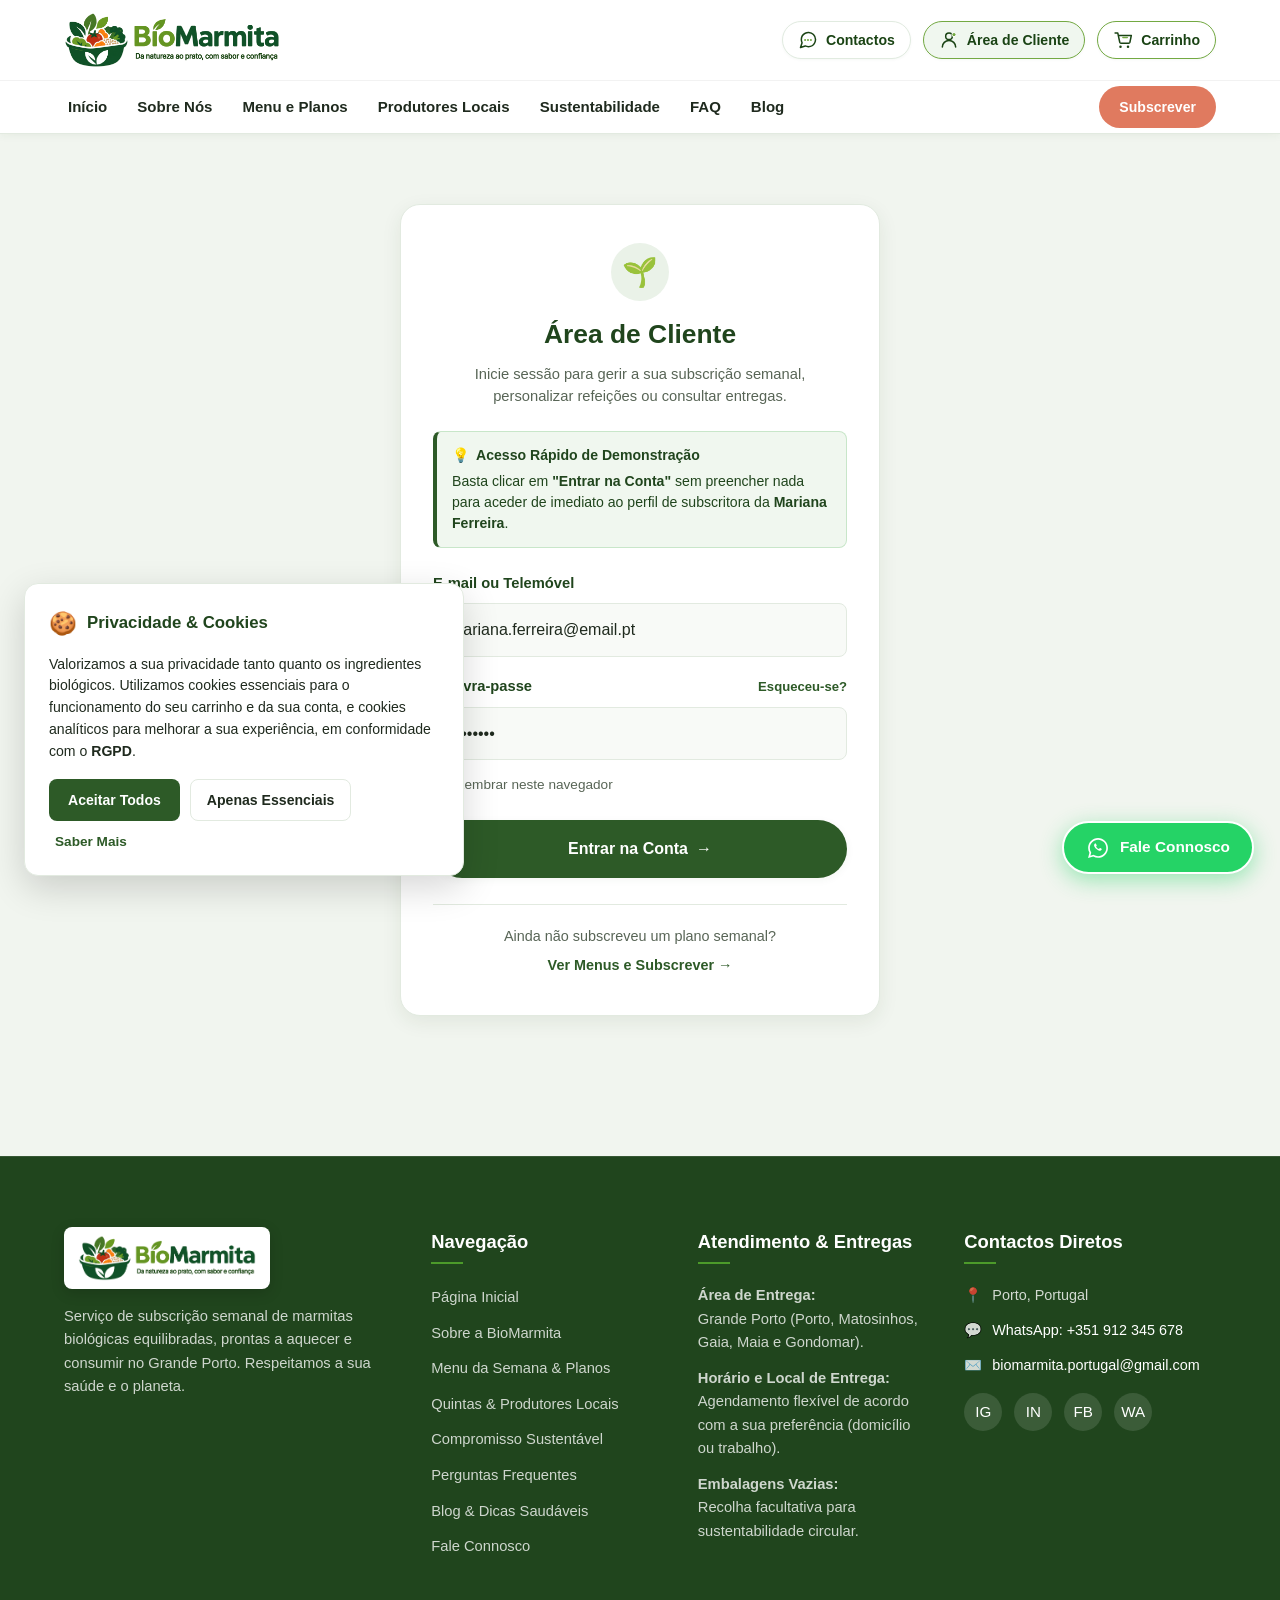
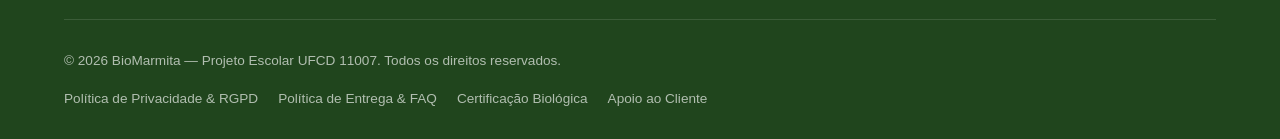
==== area-cliente.html @ e627d96b "feat(rgpd): implementar conformidade integral com RGPD e CNPD (pagina de privacidade, banner de cook" ====
<!DOCTYPE html>
<html lang="pt-PT">
<head>
  <meta charset="UTF-8">
  <meta name="viewport" content="width=device-width, initial-scale=1.0">
  <meta name="description" content="Área de Cliente da BioMarmita: gira a sua subscrição semanal, salte semanas, altere pratos e consulte o histórico de entregas.">
  <title>Área de Cliente — BioMarmita</title>
  <link rel="stylesheet" href="./css/style.css">
</head>
<body>

  <!-- ======================================================================
       CABEÇALHO & BARRA DE NAVEGAÇÃO DE 2 LINHAS
       ====================================================================== -->
  <header class="site-header">
    <!-- Linha 1: Topo (Logo na esquerda e Contactos, Área do Cliente e Carrinho na direita) -->
    <div class="header-top-row">
      <div class="container header-top-container">
        <a href="index.html" class="brand-logo" aria-label="BioMarmita — Da natureza ao prato, com sabor e confiança.">
          <img src="./assets/imagens/logo-biomarmita-horizontal.png" alt="BioMarmita — Da natureza ao prato, com sabor e confiança." class="brand-logo-horizontal">
        </a>

        <div class="header-top-actions">
          <a href="contactos.html" class="header-action-btn" title="Contactos e Apoio ao Cliente">
            <span class="action-icon">
              <svg width="20" height="20" viewBox="0 0 24 24" fill="none" xmlns="http://www.w3.org/2000/svg">
              <path d="M21 11.5a8.38 8.38 0 0 1-.9 3.8 8.5 8.5 0 0 1-7.6 4.7 8.38 8.38 0 0 1-3.8-.9L3 21l1.9-5.7a8.38 8.38 0 0 1-.9-3.8 8.5 8.5 0 0 1 4.7-7.6 8.38 8.38 0 0 1 3.8-.9h.5a8.48 8.48 0 0 1 8 8v.5z" stroke="#1A4314" stroke-width="1.8" stroke-linecap="round" stroke-linejoin="round"/>
              <circle cx="8.5" cy="12" r="1.25" fill="#73A942"/>
              <circle cx="12" cy="12" r="1.25" fill="#73A942"/>
              <circle cx="15.5" cy="12" r="1.25" fill="#73A942"/>
            </svg>
            </span>
            <span class="action-label">Contactos</span>
          </a>
          <a href="area-cliente.html" class="header-action-btn active" title="Área de Cliente">
            <span class="action-icon">
              <svg width="20" height="20" viewBox="0 0 24 24" fill="none" xmlns="http://www.w3.org/2000/svg">
              <circle cx="12" cy="7.5" r="4" stroke="#1A4314" stroke-width="1.8"/>
              <path d="M4 20.5a8 8 0 0 1 16 0" stroke="#1A4314" stroke-width="1.8" stroke-linecap="round"/>
              <circle cx="18" cy="5.5" r="2.5" fill="#73A942" stroke="#ffffff" stroke-width="1.2"/>
            </svg>
            </span>
            <span class="action-label">Área de Cliente</span>
          </a>
          <a href="carrinho.html" class="header-action-btn cart-btn" title="Ver Carrinho de Compras">
            <span class="action-icon">
              <svg width="20" height="20" viewBox="0 0 24 24" fill="none" xmlns="http://www.w3.org/2000/svg">
              <circle cx="9" cy="20" r="1.5" fill="#1A4314"/>
              <circle cx="18" cy="20" r="1.5" fill="#1A4314"/>
              <path d="M2.5 3.5h3.2l2.4 11.2a1.5 1.5 0 0 0 1.5 1.1h9.2a1.5 1.5 0 0 0 1.5-1.1L22 6.5H6.5" stroke="#1A4314" stroke-width="1.8" stroke-linecap="round" stroke-linejoin="round"/>
              <path d="M12 9h5" stroke="#73A942" stroke-width="2" stroke-linecap="round"/>
            </svg>
            </span>
            <span class="action-label">Carrinho</span>
          </a>

          <!-- Botão Hambúrguer para ecrãs móveis -->
          <button class="hamburger-btn" id="hamburgerBtn" aria-label="Abrir menu de navegação" aria-expanded="false">
            <svg viewBox="0 0 24 24" fill="none" stroke="#1A4314" stroke-width="2" stroke-linecap="round" stroke-linejoin="round">
              <line x1="3" y1="12" x2="21" y2="12"></line>
              <line x1="3" y1="6" x2="21" y2="6"></line>
              <line x1="3" y1="18" x2="21" y2="18"></line>
            </svg>
          </button>
        </div>
      </div>
    </div>

    <!-- Linha 2: Menu de Navegação com Botão de Subscrição -->
    <div class="header-bottom-row">
      <div class="container header-bottom-container">
        <nav class="nav-menu" id="navMenu">
          <a href="index.html" class="nav-link">Início</a>
          <a href="sobre.html" class="nav-link">Sobre Nós</a>
          <a href="menu.html" class="nav-link">Menu e Planos</a>
          <a href="produtores.html" class="nav-link">Produtores Locais</a>
          <a href="sustentabilidade.html" class="nav-link">Sustentabilidade</a>
          <a href="faq.html" class="nav-link">FAQ</a>
          <a href="blog.html" class="nav-link">Blog</a>
          <a href="carrinho.html" class="btn btn-accent btn-sm nav-cta">Subscrever</a>
        </nav>
      </div>
    </div>
  </header>

  <main>
    <section class="section" style="padding-top: 40px; background-color: var(--color-bg-alt);">
      <div class="container">

        <!-- ==================================================================
             VISÃO 1: TELA DE LOGIN RÁPIDO (1-CLIQUE)
             ================================================================== -->
        <div id="loginView" style="max-width: 480px; margin: 30px auto 60px auto;">
          <div class="account-card" style="padding: 38px 32px; box-shadow: var(--shadow-md); border-radius: var(--radius-lg); text-align: left;">
            <div style="text-align: center; margin-bottom: 24px;">
              <div style="width: 58px; height: 58px; background: #eaf2e8; border-radius: 50%; display: inline-flex; align-items: center; justify-content: center; font-size: 1.8rem; margin: 0 auto 12px auto;">🌱</div>
              <h1 style="font-size: 1.65rem; color: var(--color-primary-dark); margin: 0 0 8px 0;">Área de Cliente</h1>
              <p style="font-size: 0.92rem; color: var(--color-text-muted); margin: 0; line-height: 1.5;">
                Inicie sessão para gerir a sua subscrição semanal, personalizar refeições ou consultar entregas.
              </p>
            </div>

            <!-- Caixa de Destaque Demo 1-Clique -->
            <div style="background-color: #f0f7ef; border: 1px solid #c8e6c9; border-left: 4px solid var(--color-primary); border-radius: var(--radius-sm); padding: 13px 15px; margin-bottom: 24px; font-size: 0.88rem; color: var(--color-primary-dark); line-height: 1.5;">
              <div style="font-weight: 700; margin-bottom: 4px; display: flex; align-items: center; gap: 6px;">
                <span>💡</span> Acesso Rápido de Demonstração
              </div>
              Basta clicar em <strong>"Entrar na Conta"</strong> sem preencher nada para aceder de imediato ao perfil de subscritora da <strong>Mariana Ferreira</strong>.
            </div>

            <form id="clientLoginForm">
              <div class="form-group" style="margin-bottom: 18px;">
                <label for="loginEmail">E-mail ou Telemóvel</label>
                <input type="text" id="loginEmail" class="form-control" placeholder="mariana.ferreira@email.pt" value="mariana.ferreira@email.pt" autocomplete="email">
              </div>

              <div class="form-group" style="margin-bottom: 14px;">
                <div style="display: flex; justify-content: space-between; align-items: center; margin-bottom: 8px;">
                  <label for="loginPassword" style="margin-bottom: 0;">Palavra-passe</label>
                  <a href="#" onclick="alert('Simulação de recuperação de palavra-passe: um link de acesso foi enviado para o seu e-mail.'); return false;" style="font-size: 0.82rem; color: var(--color-primary); font-weight: 600; text-decoration: none;">Esqueceu-se?</a>
                </div>
                <input type="password" id="loginPassword" class="form-control" placeholder="••••••••" value="••••••••" autocomplete="current-password">
              </div>

              <div style="display: flex; align-items: center; justify-content: space-between; margin-bottom: 24px; font-size: 0.85rem; color: var(--color-text-muted);">
                <label style="display: flex; align-items: center; gap: 8px; cursor: pointer; user-select: none;">
                  <input type="checkbox" id="rememberMe" checked style="accent-color: var(--color-primary); width: 16px; height: 16px;">
                  Lembrar neste navegador
                </label>
              </div>

              <button type="submit" id="btnSubmitLogin" class="btn btn-primary" style="width: 100%; padding: 14px; font-size: 1rem; font-weight: 700; display: flex; align-items: center; justify-content: center; gap: 8px; box-shadow: var(--shadow-sm); cursor: pointer;">
                Entrar na Conta <span>→</span>
              </button>
            </form>

            <div style="margin-top: 26px; padding-top: 20px; border-top: 1px solid var(--color-border); text-align: center; font-size: 0.9rem; color: var(--color-text-muted);">
              Ainda não subscreveu um plano semanal?<br>
              <a href="menu.html" style="color: var(--color-primary); font-weight: 700; text-decoration: none; display: inline-block; margin-top: 6px;">Ver Menus e Subscrever →</a>
            </div>
          </div>
        </div>

        <!-- ==================================================================
             VISÃO 2: PAINEL DO SUBSCRIBITOR (DASHBOARD)
             ================================================================== -->
        <div id="dashboardView" style="display: none;">

          <!-- Banner Superior com Perfil do Subscritor -->
          <div class="account-hero-card">
            <div class="account-user-info">
              <span class="badge" id="heroStatusBadge" style="background: rgba(255,255,255,0.2); color: #ffffff; margin-bottom: 8px;">Subscritora Ativa</span>
              <h2>Olá, Mariana Ferreira! 🌱</h2>
              <p class="account-user-meta">Membro desde Outubro 2026 • Entrega no Grande Porto (Rua de Santa Catarina)</p>
            </div>
            <div style="display: flex; flex-direction: column; align-items: flex-end; gap: 12px;">
              <button type="button" id="btnLogout" class="btn btn-outline btn-sm" style="color: #ffffff; border-color: rgba(255,255,255,0.4); background: rgba(255,255,255,0.12); display: inline-flex; align-items: center; gap: 6px; cursor: pointer;">
                <span>🚪</span> Terminar Sessão
              </button>
              <div class="account-quick-stats">
                <div class="account-stat-pill">📦 Plano Família (15 Refeições)</div>
                <div class="account-stat-pill">🚚 Entrega: Segundas 09h-12h</div>
                <div class="account-stat-pill">♻️ 15 Embalagens Devolvidas</div>
              </div>
            </div>
          </div>

        <!-- Caixa de Alerta Interativo (Feedback de Ações) -->
        <div id="accountAlert" class="account-alert-box">
          <span style="font-size: 1.3rem;">✅</span>
          <div id="accountAlertMsg">Ação executada com sucesso.</div>
        </div>

        <!-- Grid Principal do Painel -->
        <div class="account-dashboard-grid">

          <!-- Coluna Esquerda: Subscrição e Pratos -->
          <div class="account-main-col">

            <!-- Card 1: Subscrição Atual -->
            <div class="account-card">
              <div class="account-card-header">
                <h3><span>📦</span> A Sua Subscrição Semanal</h3>
                <span class="badge" id="subStatusBadge" style="background: #e8f5e9; color: #2e7d32; border: 1px solid #c8e6c9;">● Ativa • Renovação Automática</span>
              </div>

              <div class="account-details-list">
                <div class="account-detail-item">
                  <strong>Plano Contratado</strong>
                  <span>Plano Família (15 Refeições + 2 Lanches Grátis)</span>
                </div>
                <div class="account-detail-item">
                  <strong>Valor Semanal</strong>
                  <span>104,90 € / semana</span>
                </div>
                <div class="account-detail-item">
                  <strong>Próxima Entrega</strong>
                  <span id="nextDeliveryDate">Segunda-feira, 11 de Novembro (09:00 - 12:00)</span>
                </div>
                <div class="account-detail-item">
                  <strong>Método de Pagamento</strong>
                  <span>MB WAY (+351 912 *** 678)</span>
                </div>
                <div class="account-detail-item">
                  <strong>Morada de Entrega</strong>
                  <span>Rua de Santa Catarina, 4000-447 Porto</span>
                </div>
                <div class="account-detail-item">
                  <strong>Prazo para Alterações</strong>
                  <span>Até 48h antes da entrega (Sábado às 09:00)</span>
                </div>
              </div>

              <div class="account-actions-bar">
                <button type="button" id="btnSkipWeek" class="btn btn-outline btn-sm">
                  ⏭️ Saltar Próxima Semana
                </button>
                <button type="button" id="btnPauseSub" class="btn btn-outline btn-sm">
                  ⏸️ Pausar Subscrição
                </button>
                <a href="menu.html" class="btn btn-accent btn-sm">
                  ✏️ Personalizar Próximo Menu
                </a>
                <button type="button" id="btnEditAddress" class="btn btn-outline btn-sm">
                  📍 Alterar Horário / Morada
                </button>
                <button type="button" id="btnCancelSub" class="btn btn-outline btn-sm" style="color: #b91c1c; border-color: #fca5a5; background-color: #fff5f5;">
                  🚫 Cancelar Subscrição
                </button>
              </div>
            </div>

            <!-- Card 2: Pratos Selecionados para a Próxima Entrega -->
            <div class="account-card">
              <div class="account-card-header">
                <h3><span>🥗</span> Menu Escolhido para a Próxima Entrega</h3>
                <a href="menu.html" style="font-size: 0.85rem; font-weight: 600; color: var(--color-primary); text-decoration: none;">Trocar Pratos →</a>
              </div>

              <p style="font-size: 0.88rem; color: var(--color-text-muted); margin-bottom: 14px;">
                Estas são as refeições e lanches biológicos que serão confecionados e embalados a vácuo para si:
              </p>

              <ul class="account-meals-list">
                <li class="account-meal-item">
                  <span>🍗 <strong>3x</strong> Frango do Campo com Quinoa Real e Legumes Salteados</span>
                  <span class="badge" style="background: #eaf2e8; color: var(--color-primary);">495 kcal</span>
                </li>
                <li class="account-meal-item">
                  <span>🐟 <strong>3x</strong> Salmão Selvagem com Puré de Batata-Doce e Espinafres Bio</span>
                  <span class="badge" style="background: #eaf2e8; color: var(--color-primary);">510 kcal</span>
                </li>
                <li class="account-meal-item">
                  <span>🦃 <strong>3x</strong> Peito de Peru Recheado com Espinafres e Batata Assada</span>
                  <span class="badge" style="background: #eaf2e8; color: var(--color-primary);">485 kcal</span>
                </li>
                <li class="account-meal-item">
                  <span>🌱 <strong>2x</strong> Caril Aromático de Grão-de-Bico com Arroz Basmati</span>
                  <span class="badge" style="background: #eaf2e8; color: var(--color-primary);">460 kcal</span>
                </li>
                <li class="account-meal-item">
                  <span>🐟 <strong>2x</strong> Lombo de Bacalhau Fresco com Grão e Couve Portuguesa</span>
                  <span class="badge" style="background: #eaf2e8; color: var(--color-primary);">520 kcal</span>
                </li>
                <li class="account-meal-item">
                  <span>🥞 <strong>2x</strong> Panquecas de Aveia e Banana com Mel Bio (Lanche da Matilde)</span>
                  <span class="badge" style="background: #eaf2e8; color: var(--color-primary);">310 kcal</span>
                </li>
                <li class="account-meal-item gift">
                  <span>🎁 <strong>1x (Brinde Grátis)</strong> Muffin de Aveia e Mirtilos Biológicos de Amarante</span>
                  <strong style="color: #b45309; font-size: 0.85rem;">0,00 € Oferta</strong>
                </li>
                <li class="account-meal-item gift">
                  <span>🎁 <strong>1x (Brinde Grátis)</strong> Granola Crocante Biológica com Iogurte Vegetal</span>
                  <strong style="color: #b45309; font-size: 0.85rem;">0,00 € Oferta</strong>
                </li>
              </ul>
            </div>

            <!-- Card 3: Histórico de Entregas & Faturas -->
            <div class="account-card">
              <div class="account-card-header">
                <h3><span>📜</span> Histórico de Entregas & Faturas</h3>
              </div>

              <table class="account-table">
                <thead>
                  <tr>
                    <th>Data</th>
                    <th>Plano / Refeições</th>
                    <th>Total</th>
                    <th>Estado</th>
                    <th>Recibo</th>
                  </tr>
                </thead>
                <tbody>
                  <tr>
                    <td>04/11/2026</td>
                    <td>15 Marmitas + 2 Lanches</td>
                    <td>104,90 €</td>
                    <td><span style="color: #2e7d32; font-weight: 700;">✓ Entregue</span></td>
                    <td><a href="#" onclick="alert('Download de recibo simulado em formato PDF!'); return false;" style="color: var(--color-primary); font-weight: 600;">Descarregar</a></td>
                  </tr>
                  <tr>
                    <td>28/10/2026</td>
                    <td>15 Marmitas + 2 Lanches</td>
                    <td>104,90 €</td>
                    <td><span style="color: #2e7d32; font-weight: 700;">✓ Entregue</span></td>
                    <td><a href="#" onclick="alert('Download de recibo simulado em formato PDF!'); return false;" style="color: var(--color-primary); font-weight: 600;">Descarregar</a></td>
                  </tr>
                  <tr>
                    <td>21/10/2026</td>
                    <td>15 Marmitas + 2 Lanches</td>
                    <td>104,90 €</td>
                    <td><span style="color: #2e7d32; font-weight: 700;">✓ Entregue</span></td>
                    <td><a href="#" onclick="alert('Download de recibo simulado em formato PDF!'); return false;" style="color: var(--color-primary); font-weight: 600;">Descarregar</a></td>
                  </tr>
                </tbody>
              </table>
            </div>

          </div>

          <!-- Coluna Direita: Sustentabilidade e Apoio -->
          <div class="account-sidebar-col">

            <!-- Card Sustentabilidade Circular -->
            <div class="account-card" style="background: linear-gradient(180deg, #f3f8f1 0%, #ffffff 100%); border-color: rgba(45,90,39,0.25);">
              <h4 style="color: var(--color-primary-dark); font-size: 1.15rem; margin-bottom: 10px; display: flex; align-items: center; gap: 8px;">
                <span>♻️</span> O Seu Impacto Circular
              </h4>
              <p style="font-size: 0.88rem; color: var(--color-text-muted); line-height: 1.5; margin-bottom: 16px;">
                A devolução não é obrigatória, mas a sua participação tem gerado um contributo ecológico real:
              </p>

              <div style="background: #ffffff; padding: 14px; border-radius: var(--radius-md); border: 1px solid var(--color-border); margin-bottom: 12px; text-align: center;">
                <span style="font-size: 2rem; font-weight: 800; color: var(--color-primary); display: block;">15</span>
                <span style="font-size: 0.82rem; font-weight: 600; color: var(--color-text);">Embalagens Bioplásticas Devolvidas</span>
              </div>

              <div style="background: #ffffff; padding: 14px; border-radius: var(--radius-md); border: 1px solid var(--color-border); text-align: center;">
                <span style="font-size: 1.5rem; font-weight: 800; color: #2e7d32; display: block;">~3,2 kg</span>
                <span style="font-size: 0.82rem; font-weight: 600; color: var(--color-text);">De resíduos plásticos comuns poupados</span>
              </div>

              <p style="font-size: 0.8rem; color: var(--color-text-muted); margin-top: 14px; text-align: center;">
                Próxima recolha gratuita na entrega de segunda-feira.
              </p>
            </div>

            <!-- Card Dados de Contacto & Preferências (com Ferramentas RGPD) -->
            <div class="account-card">
              <h4 style="color: var(--color-primary-dark); font-size: 1.15rem; margin-bottom: 14px;">
                <span>👤</span> Dados Pessoais &amp; RGPD
              </h4>
              <div style="font-size: 0.88rem; line-height: 1.7; color: var(--color-text); margin-bottom: 14px;">
                <strong>Nome:</strong> Mariana Ferreira<br>
                <strong>E-mail:</strong> mariana.ferreira@email.pt<br>
                <strong>Telemóvel:</strong> +351 912 345 678<br>
                <strong>Preferência:</strong> Plano Família (15 Refeições + Lanches Matilde)<br>
                <strong>Consentimento RGPD:</strong> Ativo desde 28/10/2026
              </div>
              <button type="button" onclick="alert('Simulação: formulário de edição de perfil aberto!');" class="btn btn-outline btn-sm" style="width: 100%; margin-bottom: 10px;">
                ✏️ Editar Perfil
              </button>
              <div style="display: flex; gap: 8px;">
                <button type="button" id="btnExportData" class="btn btn-outline btn-sm" style="flex: 1; font-size: 0.78rem; padding: 7px 4px;" title="Direito de Portabilidade dos Dados (Art. 20.º RGPD)">
                  📥 Exportar Dados
                </button>
                <button type="button" id="btnDeleteAccount" class="btn btn-outline btn-sm" style="flex: 1; font-size: 0.78rem; padding: 7px 4px; color: #b91c1c; border-color: #fca5a5; background-color: #fff5f5;" title="Direito ao Apagamento (Art. 17.º RGPD)">
                  🗑️ Esquecimento
                </button>
              </div>
            </div>

            <!-- Card Apoio Personalizado -->
            <div class="account-card" style="text-align: center;">
              <span style="font-size: 2rem; display: block; margin-bottom: 6px;">💬</span>
              <h4 style="color: var(--color-primary-dark); font-size: 1.1rem; margin-bottom: 6px;">Precisa de Ajuda?</h4>
              <p style="font-size: 0.86rem; color: var(--color-text-muted); margin-bottom: 16px;">
                O seu assistente BioMarmita dedicado responde no WhatsApp em menos de 1 hora.
              </p>
              <a href="https://wa.me/351912345678" target="_blank" rel="noopener noreferrer" class="btn btn-accent btn-sm" style="width: 100%;">
                Falar com o Apoio
              </a>
            </div>

          </div>

        </div>

      </div><!-- /#dashboardView -->

      </div>
    </section>
  </main>

  <!-- ======================================================================
       RODAPÉ CORPORATIVO UNIFICADO
       ====================================================================== -->
  <footer class="site-footer">
    <div class="container">
      <div class="footer-grid">
        <div class="footer-col footer-about">
          <a href="index.html" class="footer-brand-logo" aria-label="BioMarmita — Da natureza ao prato, com sabor e confiança.">
            <img src="./assets/imagens/logo-biomarmita-horizontal.png" alt="BioMarmita — Da natureza ao prato, com sabor e confiança." class="footer-brand-logo-img">
          </a>
          <p>
            Serviço de subscrição semanal de marmitas biológicas equilibradas, prontas a aquecer e consumir no Grande Porto. Respeitamos a sua saúde e o planeta.
          </p>
        </div>

        <div class="footer-col">
          <h4>Navegação</h4>
          <ul class="footer-links">
            <li><a href="index.html">Página Inicial</a></li>
            <li><a href="sobre.html">Sobre a BioMarmita</a></li>
            <li><a href="menu.html">Menu da Semana & Planos</a></li>
            <li><a href="produtores.html">Quintas & Produtores Locais</a></li>
            <li><a href="sustentabilidade.html">Compromisso Sustentável</a></li>
            <li><a href="faq.html">Perguntas Frequentes</a></li>
            <li><a href="blog.html">Blog & Dicas Saudáveis</a></li>
            <li><a href="contactos.html">Fale Connosco</a></li>
          </ul>
        </div>

        <div class="footer-col">
          <h4>Atendimento & Entregas</h4>
          <p style="font-size: 0.92rem; color: rgba(255,255,255,0.78); margin-bottom: 12px;">
            <strong>Área de Entrega:</strong><br>
            Grande Porto (Porto, Matosinhos, Gaia, Maia e Gondomar).
          </p>
          <p style="font-size: 0.92rem; color: rgba(255,255,255,0.78); margin-bottom: 12px;">
            <strong>Horário e Local de Entrega:</strong><br>
            Agendamento flexível de acordo com a sua preferência (domicílio ou trabalho).
          </p>
          <p style="font-size: 0.92rem; color: rgba(255,255,255,0.78);">
            <strong>Embalagens Vazias:</strong><br>
            Recolha facultativa para sustentabilidade circular.
          </p>
        </div>

        <div class="footer-col">
          <h4>Contactos Diretos</h4>
          <div class="footer-contact-item">
            <span>📍</span>
            <span>Porto, Portugal</span>
          </div>
          <div class="footer-contact-item">
            <span>💬</span>
            <a href="https://wa.me/351912345678" target="_blank" style="color: #ffffff;">WhatsApp: +351 912 345 678</a>
          </div>
          <div class="footer-contact-item">
            <span>✉️</span>
            <a href="mailto:biomarmita.portugal@gmail.com" style="color: #ffffff;">biomarmita.portugal@gmail.com</a>
          </div>
          <div class="footer-social-links">
            <a href="https://instagram.com/biomarmita.portugal" target="_blank" class="social-btn" aria-label="Instagram">IG</a>
            <a href="https://linkedin.com" target="_blank" class="social-btn" aria-label="LinkedIn">IN</a>
            <a href="https://facebook.com" target="_blank" class="social-btn" aria-label="Facebook">FB</a>
            <a href="https://wa.me/351912345678" target="_blank" class="social-btn" aria-label="WhatsApp">WA</a>
          </div>
        </div>
      </div>

      <div class="footer-bottom">
        <p>© 2026 BioMarmita — Projeto Escolar UFCD 11007. Todos os direitos reservados.</p>
        <div class="footer-legal-links">
          <a href="privacidade.html">Política de Privacidade &amp; RGPD</a>
          <a href="faq.html">Política de Entrega &amp; FAQ</a>
          <a href="sustentabilidade.html">Certificação Biológica</a>
          <a href="contactos.html">Apoio ao Cliente</a>
        </div>
      </div>
    </div>
  </footer>

  <!-- Botão Flutuante de WhatsApp -->
  <a href="https://wa.me/351912345678?text=Ol%C3%A1!%20Gostaria%20de%20saber%20mais%20sobre%20os%20planos%20da%20BioMarmita." class="whatsapp-float" target="_blank" rel="noopener noreferrer" aria-label="Falar no WhatsApp">
    <svg viewBox="0 0 24 24">
      <path d="M12.04 2C6.58 2 2.13 6.45 2.13 11.91C2.13 13.66 2.59 15.36 3.45 16.86L2.05 22L7.3 20.62C8.75 21.41 10.38 21.83 12.04 21.83C17.5 21.83 21.95 17.38 21.95 11.92C21.95 9.27 20.92 6.78 19.05 4.91C17.18 3.03 14.69 2 12.04 2M12.05 3.67C14.25 3.67 16.31 4.53 17.87 6.09C19.42 7.65 20.28 9.72 20.28 11.92C20.28 16.46 16.58 20.15 12.04 20.15C10.56 20.15 9.11 19.76 7.85 19L7.55 18.83L4.43 19.65L5.26 16.61L5.06 16.29C4.24 14.99 3.81 13.47 3.81 11.91C3.81 7.37 7.5 3.67 12.05 3.67M9.27 7.49C9.09 7.49 8.89 7.56 8.73 7.74C8.57 7.92 8.08 8.38 8.08 9.32C8.08 10.26 8.76 11.16 8.86 11.29C8.95 11.43 10.2 13.36 12.12 14.19C13.68 14.86 14 14.73 14.34 14.69C14.68 14.66 15.44 14.24 15.6 13.79C15.76 13.34 15.76 12.95 15.71 12.87C15.66 12.79 15.53 12.74 15.34 12.65C15.16 12.55 14.25 12.11 14.08 12.05C13.91 11.98 13.78 11.95 13.66 12.13C13.53 12.31 13.16 12.74 13.05 12.87C12.94 13 12.83 13.02 12.64 12.92C12.46 12.83 11.87 12.64 11.17 12.02C10.63 11.53 10.26 10.93 10.15 10.75C10.05 10.57 10.14 10.47 10.23 10.37C10.32 10.28 10.42 10.15 10.52 10.04C10.62 9.93 10.65 9.85 10.72 9.72C10.78 9.59 10.75 9.47 10.7 9.38C10.66 9.29 10.26 8.32 10.09 7.92C9.93 7.52 9.76 7.58 9.63 7.58C9.51 7.57 9.38 7.49 9.27 7.49Z"/>
    </svg>
    <span>Fale Connosco</span>
  </a>

  <!-- Botão Flutuante Voltar ao Topo -->
  <button type="button" id="backToTopBtn" class="back-to-top-btn" aria-label="Voltar ao topo da página" title="Voltar ao topo">
    <svg width="22" height="22" viewBox="0 0 24 24" fill="none" stroke="currentColor" stroke-width="2.5" stroke-linecap="round" stroke-linejoin="round">
      <line x1="12" y1="19" x2="12" y2="5"></line>
      <polyline points="5 12 12 5 19 12"></polyline>
    </svg>
  </button>

  <script src="./js/script.js"></script>

  <!-- Script Interativo Exclusivo da Área de Cliente -->
  <script>
    document.addEventListener('DOMContentLoaded', function () {
      const loginView = document.getElementById('loginView');
      const dashboardView = document.getElementById('dashboardView');
      const loginForm = document.getElementById('clientLoginForm');
      const btnLogout = document.getElementById('btnLogout');

      const alertBox = document.getElementById('accountAlert');
      const alertMsg = document.getElementById('accountAlertMsg');
      const btnSkip = document.getElementById('btnSkipWeek');
      const btnPause = document.getElementById('btnPauseSub');
      const btnAddress = document.getElementById('btnEditAddress');
      const btnCancel = document.getElementById('btnCancelSub');
      const subStatusBadge = document.getElementById('subStatusBadge');
      const heroStatusBadge = document.getElementById('heroStatusBadge');
      const nextDate = document.getElementById('nextDeliveryDate');

      function showAlert(msg) {
        if (!alertBox || !alertMsg) return;
        alertMsg.textContent = msg;
        alertBox.classList.add('active');
        alertBox.scrollIntoView({ behavior: 'smooth', block: 'nearest' });
      }

      // Login de 1-clique (sem validação obrigatória: entra direto na conta da persona)
      if (loginForm) {
        loginForm.addEventListener('submit', function (e) {
          e.preventDefault();
          if (loginView && dashboardView) {
            loginView.style.display = 'none';
            dashboardView.style.display = 'block';
            window.scrollTo({ top: 0, behavior: 'smooth' });
            showAlert('Sessão iniciada com sucesso! Bem-vinda de volta, Mariana Ferreira 🌱');
          }
        });
      }

      // Terminar sessão (volta à tela de login)
      if (btnLogout) {
        btnLogout.addEventListener('click', function () {
          if (loginView && dashboardView) {
            dashboardView.style.display = 'none';
            loginView.style.display = 'block';
            window.scrollTo({ top: 0, behavior: 'smooth' });
          }
        });
      }

      if (btnSkip) {
        let isSkipped = false;
        btnSkip.addEventListener('click', function () {
          isSkipped = !isSkipped;
          if (isSkipped) {
            btnSkip.textContent = '↩️ Desfazer e Receber Semana';
            btnSkip.classList.remove('btn-outline');
            btnSkip.classList.add('btn-accent');
            nextDate.innerHTML = '<span style="color:#d97724;">Semana saltada (0,00 €)</span> • Retoma a 18 de Novembro';
            showAlert('Semana de 11 de Novembro saltada com sucesso! Não haverá qualquer cobrança e as entregas serão retomadas automaticamente a 18 de Novembro.');
          } else {
            btnSkip.textContent = '⏭️ Saltar Próxima Semana';
            btnSkip.classList.remove('btn-accent');
            btnSkip.classList.add('btn-outline');
            nextDate.textContent = 'Segunda-feira, 11 de Novembro (09:00 - 12:00)';
            showAlert('A sua entrega de 11 de Novembro foi reativada com sucesso. Bom apetite!');
          }
        });
      }

      if (btnPause) {
        let isPaused = false;
        btnPause.addEventListener('click', function () {
          isPaused = !isPaused;
          if (isPaused) {
            btnPause.textContent = '▶️ Retomar Subscrição';
            showAlert('Subscrição pausada temporariamente. O seu plano está congelado e não haverá cobranças até que decida reativá-lo.');
          } else {
            btnPause.textContent = '⏸️ Pausar Subscrição';
            showAlert('Subscrição reativada! A sua rotina de refeições biológicas frescas está pronta.');
          }
        });
      }

      if (btnAddress) {
        btnAddress.addEventListener('click', function () {
          showAlert('Simulação: janela de alteração de morada e horário para o Grande Porto aberta com sucesso.');
        });
      }

      // Cancelar Subscrição com confirmação e opção de reversão/reativação
      if (btnCancel) {
        let isCancelled = false;
        btnCancel.addEventListener('click', function () {
          if (!isCancelled) {
            const confirmed = confirm(
              "Tem a certeza de que deseja cancelar a sua subscrição semanal da BioMarmita?\n\n" +
              "Lembre-se: não há qualquer fidelização. Se vai viajar ou precisa de uma pausa, pode simplesmente saltar uma semana ou pausar a subscrição temporariamente sem perder o histórico nem as ofertas."
            );
            if (confirmed) {
              isCancelled = true;
              btnCancel.textContent = '🔄 Reativar Subscrição';
              btnCancel.classList.remove('btn-outline');
              btnCancel.classList.add('btn-primary');
              btnCancel.style.color = '#ffffff';
              btnCancel.style.borderColor = 'var(--color-primary)';
              btnCancel.style.backgroundColor = 'var(--color-primary)';

              if (subStatusBadge) {
                subStatusBadge.style.background = '#fee2e2';
                subStatusBadge.style.color = '#991b1b';
                subStatusBadge.style.borderColor = '#fca5a5';
                subStatusBadge.textContent = '● Cancelada • Sem Cobrança';
              }
              if (heroStatusBadge) {
                heroStatusBadge.textContent = 'Subscrição Cancelada';
                heroStatusBadge.style.background = 'rgba(239, 68, 68, 0.4)';
              }
              if (nextDate) {
                nextDate.innerHTML = '<span style="color:#b91c1c;">Nenhuma entrega agendada (Subscrição cancelada)</span>';
              }
              showAlert('A sua subscrição semanal foi cancelada com sucesso. Não haverá novas cobranças nem entregas. Poderá reativar o seu plano a qualquer momento!');
            }
          } else {
            isCancelled = false;
            btnCancel.textContent = '🚫 Cancelar Subscrição';
            btnCancel.classList.remove('btn-primary');
            btnCancel.classList.add('btn-outline');
            btnCancel.style.color = '#b91c1c';
            btnCancel.style.borderColor = '#fca5a5';
            btnCancel.style.backgroundColor = '#fff5f5';

            if (subStatusBadge) {
              subStatusBadge.style.background = '#e8f5e9';
              subStatusBadge.style.color = '#2e7d32';
              subStatusBadge.style.borderColor = '#c8e6c9';
              subStatusBadge.textContent = '● Ativa • Renovação Automática';
            }
            if (heroStatusBadge) {
              heroStatusBadge.textContent = 'Subscritora Ativa';
              heroStatusBadge.style.background = 'rgba(255,255,255,0.2)';
            }
            if (nextDate) {
              nextDate.textContent = 'Segunda-feira, 11 de Novembro (09:00 - 12:00)';
            }
            showAlert('Subscrição reativada com sucesso! Bem-vinda de volta ao plano semanal de refeições biológicas 🌱');
          }
        });
      }

      // Ferramentas RGPD: Portabilidade e Direito ao Esquecimento
      const btnExport = document.getElementById('btnExportData');
      const btnDelete = document.getElementById('btnDeleteAccount');

      if (btnExport) {
        btnExport.addEventListener('click', function () {
          showAlert('Direito de Portabilidade (Art. 20.º RGPD): O download do arquivo encriptado com os seus dados cadastrais, histórico de entregas e faturas foi iniciado com sucesso!');
        });
      }

      if (btnDelete) {
        btnDelete.addEventListener('click', function () {
          const confirmForget = confirm(
            "AVISO LEGAL DE PROTEÇÃO DE DADOS (Art. 17.º RGPD):\n\n" +
            "Ao exercer o Direito ao Esquecimento, a sua conta da BioMarmita será cancelada e todos os seus dados pessoais (nome, morada no Grande Porto, telefone e histórico) serão anonimizados e eliminados permanentemente dos nossos servidores.\n\n" +
            "Deseja confirmar a eliminação definitiva dos seus dados?"
          );
          if (confirmForget) {
            alert("Os seus dados pessoais foram eliminados com sucesso ao abrigo do RGPD. A sessão será agora terminada.");
            if (loginView && dashboardView) {
              dashboardView.style.display = 'none';
              loginView.style.display = 'block';
              window.scrollTo({ top: 0, behavior: 'smooth' });
            }
          }
        });
      }
    });
  </script>
</body>
</html>
---- css/style.css ----
/* ==========================================================================
   BIOMARMITA — FOLHA DE ESTILOS CORPORATIVA UNIFICADA (CSS3)
   Projeto: BioMarmita — Refeições Saudáveis & Sustentáveis por Subscrição
   Slogan: "Da natureza ao prato, com sabor e confiança."
   Área de Atuação: Grande Porto, Portugal
   Compatível com: Desktop, Tablet, Telemóvel (Mobile First / Responsivo)
   ========================================================================== */

/* --------------------------------------------------------------------------
   1. VARIÁVEIS DE DESIGN SYSTEM (CORES, FONTES E ESPAÇAMENTOS)
   -------------------------------------------------------------------------- */
:root {
  /* Paleta Corporativa de Cores */
  --color-primary-dark: #20451d;    /* Verde floresta escuro institucional */
  --color-primary: #2d5a27;         /* Verde institucional principal */
  --color-primary-light: #4c9a2a;   /* Verde folha fresco de destaque */
  --color-primary-soft: #edf5ea;    /* Fundo verde suave para cartões e destaques */
  
  --color-accent: #e07a5f;          /* Laranja terracota suave (botões de ação) */
  --color-accent-hover: #cf684d;    /* Terracota mais escuro para hover */
  
  --color-bg-body: #f8faf7;         /* Fundo da página leve e acolhedor */
  --color-bg-white: #ffffff;        /* Branco puro para cartões e cabeçalho */
  --color-bg-alt: #f1f5ef;          /* Fundo alternado para seções secundárias */
  
  --color-text-main: #1f2a1e;       /* Texto principal quase preto (alta legibilidade) */
  --color-text-muted: #586556;      /* Texto secundário e legendas */
  --color-border: #e2eae0;          /* Linhas e bordas suaves */
  
  /* Tipografia */
  --font-family-base: 'Inter', -apple-system, BlinkMacSystemFont, 'Segoe UI', Roboto, Helvetica, Arial, sans-serif;
  
  /* Sombras e Bordas */
  --radius-sm: 8px;
  --radius-md: 14px;
  --radius-lg: 20px;
  --radius-full: 9999px;
  
  --shadow-sm: 0 2px 8px rgba(32, 69, 29, 0.05);
  --shadow-md: 0 6px 20px rgba(32, 69, 29, 0.08);
  --shadow-lg: 0 12px 32px rgba(32, 69, 29, 0.12);
  
  /* Transições suaves */
  --transition: all 0.25s ease-in-out;
}

/* --------------------------------------------------------------------------
   2. RESET E REGRAS GLOBAIS
   -------------------------------------------------------------------------- */
*, *::before, *::after {
  box-sizing: border-box;
  margin: 0;
  padding: 0;
}

html {
  scroll-behavior: smooth;
  font-size: 16px;
}

body {
  font-family: var(--font-family-base);
  background-color: var(--color-bg-body);
  color: var(--color-text-main);
  line-height: 1.6;
  -webkit-font-smoothing: antialiased;
}

img {
  max-width: 100%;
  height: auto;
  display: block;
}

a {
  color: inherit;
  text-decoration: none;
  transition: var(--transition);
}

ul {
  list-style: none;
}

button, input, textarea, select {
  font: inherit;
}

/* Container Central */
.container {
  width: 100%;
  max-width: 1200px;
  margin: 0 auto;
  padding: 0 24px;
}

/* Espaçamento Padrão de Seções */
.section {
  padding: 80px 0;
}

.section-alt {
  background-color: var(--color-bg-alt);
}

.section-white {
  background-color: var(--color-bg-white);
}

/* Cabeçalhos de Seção */
.section-header {
  text-align: center;
  max-width: 720px;
  margin: 0 auto 50px auto;
}

.badge {
  display: inline-block;
  padding: 6px 14px;
  background-color: var(--color-primary-soft);
  color: var(--color-primary);
  font-size: 0.85rem;
  font-weight: 600;
  border-radius: var(--radius-full);
  text-transform: uppercase;
  letter-spacing: 0.5px;
  margin-bottom: 14px;
}

.section-title {
  font-size: 2.25rem;
  font-weight: 700;
  color: var(--color-primary-dark);
  line-height: 1.25;
  margin-bottom: 16px;
}

.section-subtitle {
  font-size: 1.1rem;
  color: var(--color-text-muted);
  line-height: 1.6;
}

/* --------------------------------------------------------------------------
   3. CABEÇALHO E BARRA DE NAVEGAÇÃO (HEADER & NAV)
   -------------------------------------------------------------------------- */
.site-header {
  position: sticky;
  top: 0;
  z-index: 1000;
  background-color: rgba(255, 255, 255, 0.98);
  backdrop-filter: blur(10px);
  border-bottom: 1px solid var(--color-border);
  box-shadow: var(--shadow-sm);
}

/* Linha 1: Top Row (Logo à esquerda e Ações à direita) */
.header-top-row {
  padding: 12px 0;
  border-bottom: 1px solid rgba(0, 0, 0, 0.05);
  background-color: #ffffff;
}

.header-top-container {
  display: flex;
  align-items: center;
  justify-content: space-between;
}

/* Logotipo Base */
.brand-logo {
  display: flex;
  align-items: center;
  gap: 12px;
  text-decoration: none;
  transition: transform 0.25s ease, opacity 0.25s ease;
}

.brand-logo:hover {
  transform: translateY(-1px);
  opacity: 0.96;
}

/* Logótipo Circular Padrão (mantido para o rodapé) */
.site-footer .brand-logo img,
.brand-logo img {
  width: 44px;
  height: 44px;
  border-radius: 50%;
  object-fit: cover;
  border: 2px solid var(--color-primary-light);
}

/* Novo Logótipo Oficial Horizontal no Cabeçalho */
.header-top-row .brand-logo {
  display: inline-flex;
  align-items: center;
  text-decoration: none;
}

.header-top-row .brand-logo img.brand-logo-horizontal {
  height: 56px;
  width: auto;
  max-width: 260px;
  border-radius: 0;
  border: none;
  object-fit: contain;
  display: block;
  transition: transform 0.25s ease, opacity 0.25s ease;
}

.header-top-row .brand-logo:hover img.brand-logo-horizontal {
  transform: translateY(-1px) scale(1.02);
  opacity: 0.96;
}

.brand-info {
  display: flex;
  flex-direction: column;
}

.brand-title {
  font-size: 1.5rem;
  font-weight: 800;
  color: var(--color-primary-dark);
  line-height: 1;
  letter-spacing: -0.3px;
}

.brand-title span {
  color: var(--color-primary-light);
}

.brand-slogan {
  font-size: 0.7rem;
  font-weight: 500;
  color: var(--color-text-muted);
  line-height: 1.2;
  margin-top: 3px;
  letter-spacing: 0.1px;
}

/* Ações Topo: Contactos, Área de Cliente, Carrinho */
.header-top-actions {
  display: flex;
  align-items: center;
  gap: 12px;
}

.header-action-btn {
  display: inline-flex;
  align-items: center;
  gap: 8px;
  padding: 7px 15px;
  border-radius: 30px;
  font-size: 0.88rem;
  font-weight: 600;
  color: #1A4314;
  text-decoration: none;
  border: 1.5px solid #e1ebe0;
  background-color: #ffffff;
  transition: var(--transition);
  box-shadow: 0 1px 3px rgba(26, 67, 20, 0.04);
}

.header-action-btn:hover {
  background-color: #f7faf6;
  border-color: #73A942;
  color: #1A4314;
  box-shadow: 0 3px 8px rgba(26, 67, 20, 0.08);
  transform: translateY(-1px);
}

.header-action-btn.active {
  background-color: #f0f7ef;
  border-color: #73A942;
  color: #1A4314;
}

.header-action-btn .action-icon {
  width: 20px;
  height: 20px;
  display: inline-flex;
  align-items: center;
  justify-content: center;
  flex-shrink: 0;
}

.header-action-btn .action-icon svg {
  width: 20px;
  height: 20px;
  display: block;
}

.header-action-btn.cart-btn {
  background-color: #ffffff;
  border-color: #73A942;
  color: #1A4314;
}

.header-action-btn.cart-btn:hover,
.header-action-btn.cart-btn.active {
  background-color: #f2f8ee;
  border-color: #1A4314;
  color: #1A4314;
}

/* Linha 2: Bottom Row (Menu e Botão Subscrever) */
.header-bottom-row {
  background-color: #ffffff;
  padding: 0;
  position: relative;
}

.header-bottom-container {
  display: flex;
  align-items: center;
  width: 100%;
}

/* Links do Menu Desktop */
.nav-menu {
  display: flex;
  align-items: center;
  width: 100%;
  gap: 22px;
  padding: 4px 0;
}

.nav-link {
  font-size: 0.94rem;
  font-weight: 600;
  color: var(--color-text-main);
  padding: 10px 4px;
  position: relative;
  text-decoration: none;
  white-space: nowrap;
  transition: var(--transition);
}

.nav-link:hover,
.nav-link.active {
  color: var(--color-primary);
}

.nav-link.active::after {
  content: '';
  position: absolute;
  bottom: 0;
  left: 0;
  width: 100%;
  height: 3px;
  background-color: var(--color-primary);
  border-radius: var(--radius-full);
}

.nav-cta {
  margin-left: auto;
  white-space: nowrap;
}

/* Botão Hambúrguer Mobile */
.hamburger-btn {
  display: none;
  background: none;
  border: 1px solid var(--color-border);
  border-radius: var(--radius-sm);
  cursor: pointer;
  padding: 6px 8px;
  color: var(--color-primary-dark);
  background-color: var(--color-bg-alt);
}

.hamburger-btn svg {
  width: 24px;
  height: 24px;
  display: block;
}

/* --------------------------------------------------------------------------
   4. BOTÕES E ELEMENTOS INTERATIVOS
   -------------------------------------------------------------------------- */
.btn {
  display: inline-flex;
  align-items: center;
  justify-content: center;
  gap: 8px;
  padding: 12px 26px;
  font-size: 0.98rem;
  font-weight: 600;
  border-radius: var(--radius-full);
  cursor: pointer;
  border: 2px solid transparent;
  transition: var(--transition);
  text-align: center;
}

.btn-primary {
  background-color: var(--color-primary);
  color: var(--color-bg-white);
}

.btn-primary:hover {
  background-color: var(--color-primary-dark);
  box-shadow: 0 4px 14px rgba(45, 90, 39, 0.3);
  transform: translateY(-2px);
}

.btn-accent {
  background-color: var(--color-accent);
  color: var(--color-bg-white);
}

.btn-accent:hover {
  background-color: var(--color-accent-hover);
  box-shadow: 0 4px 14px rgba(224, 122, 95, 0.35);
  transform: translateY(-2px);
}

.btn-outline {
  background-color: transparent;
  border-color: var(--color-primary);
  color: var(--color-primary);
}

.btn-outline:hover {
  background-color: var(--color-primary);
  color: var(--color-bg-white);
  transform: translateY(-2px);
}

.btn-white {
  background-color: var(--color-bg-white);
  color: var(--color-primary-dark);
  font-weight: 700;
}

.btn-white:hover {
  background-color: var(--color-primary-soft);
  transform: translateY(-2px);
}

.btn-sm {
  padding: 8px 18px;
  font-size: 0.88rem;
}

/* --------------------------------------------------------------------------
   5. HERO BANNERS (PÁGINA INICIAL E SUBPÁGINAS)
   -------------------------------------------------------------------------- */
/* Hero da Home */
.hero-home {
  padding: 60px 0 80px 0;
  background: linear-gradient(180deg, #ffffff 0%, var(--color-bg-body) 100%);
  overflow: hidden;
}

.hero-grid {
  display: grid;
  grid-template-columns: 1.15fr 0.85fr;
  align-items: center;
  gap: 50px;
}

.hero-content h1 {
  font-size: 2.85rem;
  font-weight: 800;
  color: var(--color-primary-dark);
  line-height: 1.2;
  margin-bottom: 20px;
  letter-spacing: -0.5px;
}

.hero-content p {
  font-size: 1.18rem;
  color: var(--color-text-muted);
  line-height: 1.65;
  margin-bottom: 32px;
}

.hero-actions {
  display: flex;
  gap: 16px;
  flex-wrap: wrap;
  align-items: center;
  margin-bottom: 28px;
}

.hero-badges-strip {
  display: flex;
  gap: 20px;
  padding-top: 20px;
  border-top: 1px solid var(--color-border);
  font-size: 0.9rem;
  color: var(--color-text-muted);
}

.hero-badge-item {
  display: flex;
  align-items: center;
  gap: 8px;
}

.hero-badge-item span {
  color: var(--color-primary);
  font-weight: 700;
}

.hero-image-wrapper {
  position: relative;
}

.hero-img {
  width: 100%;
  height: 480px;
  object-fit: cover;
  object-position: right center;
  border-radius: var(--radius-lg);
  box-shadow: var(--shadow-lg);
}

.hero-floating-card {
  position: absolute;
  bottom: -20px;
  left: -20px;
  background: rgba(255, 255, 255, 0.95);
  backdrop-filter: blur(8px);
  padding: 16px 22px;
  border-radius: var(--radius-md);
  box-shadow: var(--shadow-md);
  border: 1px solid var(--color-border);
  display: flex;
  align-items: center;
  gap: 14px;
}

.floating-icon {
  width: 44px;
  height: 44px;
  border-radius: 50%;
  background: var(--color-primary-soft);
  display: flex;
  align-items: center;
  justify-content: center;
  font-size: 1.3rem;
}

.floating-text strong {
  display: block;
  font-size: 0.95rem;
  color: var(--color-primary-dark);
}

.floating-text span {
  font-size: 0.8rem;
  color: var(--color-text-muted);
}

/* Header Padrão das Subpáginas */
.subpage-hero {
  padding: 60px 0 50px 0;
  background: linear-gradient(135deg, var(--color-primary-dark) 0%, var(--color-primary) 100%);
  color: var(--color-bg-white);
  text-align: center;
  position: relative;
}

.subpage-hero .badge {
  background-color: rgba(255, 255, 255, 0.18);
  color: #ffffff;
}

.subpage-hero h1 {
  font-size: 2.6rem;
  font-weight: 800;
  margin-bottom: 14px;
  color: #ffffff;
}

.subpage-hero p {
  font-size: 1.2rem;
  max-width: 680px;
  margin: 0 auto;
  opacity: 0.92;
  line-height: 1.6;
}

/* Subpage Hero com Imagem Lateral */
.subpage-hero-split {
  padding: 50px 0;
  background-color: var(--color-bg-white);
  border-bottom: 1px solid var(--color-border);
}

.subpage-hero-split-grid {
  display: grid;
  grid-template-columns: 1.1fr 0.9fr;
  align-items: center;
  gap: 40px;
}

.subpage-hero-img {
  width: 100%;
  height: 360px;
  object-fit: cover;
  border-radius: var(--radius-md);
  box-shadow: var(--shadow-md);
}

/* --------------------------------------------------------------------------
   6. CARDS DE PILARES, CARACTERÍSTICAS E BENEFÍCIOS
   -------------------------------------------------------------------------- */
.features-grid-4 {
  display: grid;
  grid-template-columns: repeat(4, 1fr);
  gap: 24px;
}

.features-grid-3 {
  display: grid;
  grid-template-columns: repeat(3, 1fr);
  gap: 30px;
}

.feature-card {
  background-color: var(--color-bg-white);
  padding: 32px 24px;
  border-radius: var(--radius-md);
  border: 1px solid var(--color-border);
  box-shadow: var(--shadow-sm);
  text-align: center;
  transition: var(--transition);
}

.feature-card:hover {
  transform: translateY(-6px);
  box-shadow: var(--shadow-md);
  border-color: var(--color-primary-light);
}

.feature-icon-box {
  width: 76px;
  height: 76px;
  margin: 0 auto 20px auto;
  border-radius: var(--radius-md);
  background-color: var(--color-primary-soft);
  display: flex;
  align-items: center;
  justify-content: center;
  overflow: hidden;
  padding: 10px;
}

.feature-icon-box img {
  width: 100%;
  height: 100%;
  object-fit: cover;
  border-radius: var(--radius-sm);
}

.feature-title {
  font-size: 1.18rem;
  font-weight: 700;
  color: var(--color-primary-dark);
  margin-bottom: 10px;
}

.feature-desc {
  font-size: 0.92rem;
  color: var(--color-text-muted);
  line-height: 1.55;
}

.strategic-subtitle {
  display: block;
  font-size: 0.98rem;
  font-weight: 700;
  color: var(--color-primary);
  margin-top: -4px;
  margin-bottom: 14px;
}

.strategic-badge {
  display: inline-block;
  background-color: var(--color-primary-soft);
  color: var(--color-primary-dark);
  padding: 8px 16px;
  border-radius: var(--radius-full);
  font-size: 0.82rem;
  font-weight: 700;
  text-align: center;
  margin-top: auto;
  border: 1px solid rgba(45, 90, 39, 0.16);
  letter-spacing: 0.3px;
}

.feature-card.strategic-card {
  display: flex;
  flex-direction: column;
}

/* --------------------------------------------------------------------------
   7. SEÇÃO "COMO FUNCIONA" (3 PASSOS)
   -------------------------------------------------------------------------- */
.steps-grid {
  display: grid;
  grid-template-columns: repeat(3, 1fr);
  gap: 32px;
  position: relative;
}

.step-card {
  background-color: var(--color-bg-white);
  padding: 36px 26px;
  border-radius: var(--radius-md);
  border: 1px solid var(--color-border);
  box-shadow: var(--shadow-sm);
  position: relative;
  text-align: center;
}

.step-number {
  position: absolute;
  top: -18px;
  left: 50%;
  transform: translateX(-50%);
  width: 38px;
  height: 38px;
  border-radius: 50%;
  background-color: var(--color-primary);
  color: #ffffff;
  font-weight: 800;
  font-size: 1.1rem;
  display: flex;
  align-items: center;
  justify-content: center;
  box-shadow: 0 4px 10px rgba(45, 90, 39, 0.3);
}

.step-card h3 {
  margin-top: 10px;
  font-size: 1.25rem;
  font-weight: 700;
  color: var(--color-primary-dark);
  margin-bottom: 12px;
}

.step-card p {
  font-size: 0.95rem;
  color: var(--color-text-muted);
}

/* --------------------------------------------------------------------------
   8. MENU E MARMITAS DA SEMANA
   -------------------------------------------------------------------------- */
.meals-grid {
  display: grid;
  grid-template-columns: repeat(3, 1fr);
  gap: 30px;
}

.meal-card {
  background-color: var(--color-bg-white);
  border-radius: var(--radius-md);
  overflow: hidden;
  border: 1px solid var(--color-border);
  box-shadow: var(--shadow-sm);
  display: flex;
  flex-direction: column;
  transition: var(--transition);
}

.meal-card:hover {
  transform: translateY(-6px);
  box-shadow: var(--shadow-md);
}

.meal-img-wrapper {
  position: relative;
  height: 230px;
  overflow: hidden;
}

.meal-img-wrapper img {
  width: 100%;
  height: 100%;
  object-fit: cover;
  transition: transform 0.4s ease;
}

.meal-card:hover .meal-img-wrapper img {
  transform: scale(1.05);
}

.meal-badge {
  position: absolute;
  top: 14px;
  right: 14px;
  background-color: rgba(32, 69, 29, 0.88);
  backdrop-filter: blur(4px);
  color: #ffffff;
  font-size: 0.78rem;
  font-weight: 700;
  padding: 4px 12px;
  border-radius: var(--radius-full);
  text-transform: uppercase;
}

.meal-body {
  padding: 24px;
  display: flex;
  flex-direction: column;
  flex-grow: 1;
}

.meal-title {
  font-size: 1.3rem;
  font-weight: 700;
  color: var(--color-primary-dark);
  margin-bottom: 8px;
}

.meal-subtitle {
  font-size: 0.92rem;
  color: var(--color-primary);
  font-weight: 600;
  margin-bottom: 12px;
}

.meal-desc {
  font-size: 0.92rem;
  color: var(--color-text-muted);
  line-height: 1.55;
  margin-bottom: 18px;
  flex-grow: 1;
}

.meal-tags {
  display: flex;
  gap: 8px;
  flex-wrap: wrap;
  margin-bottom: 18px;
  padding-top: 12px;
  border-top: 1px dashed var(--color-border);
}

.meal-tag {
  font-size: 0.78rem;
  background-color: var(--color-primary-soft);
  color: var(--color-primary);
  font-weight: 600;
  padding: 3px 10px;
  border-radius: var(--radius-full);
}

/* --------------------------------------------------------------------------
   9. PLANOS DE SUBSCRIÇÃO
   -------------------------------------------------------------------------- */
.plans-grid {
  display: grid;
  grid-template-columns: repeat(3, 1fr);
  gap: 30px;
  align-items: stretch;
}

.plan-card {
  background-color: var(--color-bg-white);
  border-radius: var(--radius-lg);
  padding: 38px 28px;
  border: 1px solid var(--color-border);
  box-shadow: var(--shadow-sm);
  display: flex;
  flex-direction: column;
  text-align: center;
  position: relative;
  transition: var(--transition);
}

.plan-card.popular {
  border: 2px solid var(--color-primary);
  box-shadow: var(--shadow-md);
  transform: scale(1.03);
}

.plan-badge-top {
  position: absolute;
  top: -14px;
  left: 50%;
  transform: translateX(-50%);
  background-color: var(--color-accent);
  color: #ffffff;
  font-size: 0.8rem;
  font-weight: 700;
  padding: 4px 16px;
  border-radius: var(--radius-full);
  text-transform: uppercase;
  letter-spacing: 0.5px;
}

.plan-icon-box {
  width: 70px;
  height: 70px;
  margin: 0 auto 16px auto;
  border-radius: var(--radius-md);
  background-color: var(--color-primary-soft);
  display: flex;
  align-items: center;
  justify-content: center;
  padding: 8px;
}

.plan-icon-box img {
  width: 100%;
  height: 100%;
  object-fit: cover;
  border-radius: var(--radius-sm);
}

.plan-name {
  font-size: 1.45rem;
  font-weight: 800;
  color: var(--color-primary-dark);
  margin-bottom: 6px;
}

.plan-sub {
  font-size: 0.92rem;
  color: var(--color-text-muted);
  margin-bottom: 20px;
}

.plan-price {
  margin-bottom: 24px;
  padding: 16px 0;
  border-top: 1px solid var(--color-border);
  border-bottom: 1px solid var(--color-border);
}

.plan-price .currency {
  font-size: 1.2rem;
  font-weight: 700;
  color: var(--color-primary);
}

.plan-price .amount {
  font-size: 2.3rem;
  font-weight: 800;
  color: var(--color-primary-dark);
  line-height: 1;
}

.plan-price .period {
  font-size: 0.88rem;
  color: var(--color-text-muted);
}

.plan-features {
  text-align: left;
  margin-bottom: 28px;
  flex-grow: 1;
}

.plan-features li {
  display: flex;
  align-items: center;
  gap: 10px;
  font-size: 0.92rem;
  margin-bottom: 12px;
  color: var(--color-text-main);
}

.plan-features li::before {
  content: "✓";
  color: var(--color-primary-light);
  font-weight: 900;
  font-size: 1rem;
}

/* --------------------------------------------------------------------------
   10. INFORMAÇÃO NUTRICIONAL
   -------------------------------------------------------------------------- */
.nutrition-grid {
  display: grid;
  grid-template-columns: repeat(4, 1fr);
  gap: 20px;
}

.nutrition-card {
  background-color: var(--color-bg-white);
  padding: 24px 18px;
  border-radius: var(--radius-md);
  border: 1px solid var(--color-border);
  text-align: center;
}

.nutrition-icon {
  width: 58px;
  height: 58px;
  margin: 0 auto 12px auto;
  border-radius: var(--radius-sm);
  background: var(--color-primary-soft);
  padding: 6px;
}

.nutrition-icon img {
  width: 100%;
  height: 100%;
  object-fit: cover;
  border-radius: 4px;
}

.nutrition-card h4 {
  font-size: 1.05rem;
  font-weight: 700;
  color: var(--color-primary-dark);
  margin-bottom: 6px;
}

.nutrition-card p {
  font-size: 0.88rem;
  color: var(--color-text-muted);
}

/* --------------------------------------------------------------------------
   11. PRODUTORES LOCAIS E QUINTAS
   -------------------------------------------------------------------------- */
.producers-grid {
  display: grid;
  grid-template-columns: repeat(3, 1fr);
  gap: 30px;
}

.producer-card {
  background-color: var(--color-bg-white);
  border-radius: var(--radius-md);
  overflow: hidden;
  border: 1px solid var(--color-border);
  box-shadow: var(--shadow-sm);
  transition: var(--transition);
}

.producer-card:hover {
  transform: translateY(-6px);
  box-shadow: var(--shadow-md);
}

.producer-img-wrap {
  height: 220px;
  overflow: hidden;
}

.producer-img-wrap img {
  width: 100%;
  height: 100%;
  object-fit: cover;
  transition: transform 0.4s ease;
}

.producer-card:hover .producer-img-wrap img {
  transform: scale(1.05);
}

.producer-info {
  padding: 24px;
}

.producer-tag {
  font-size: 0.78rem;
  font-weight: 700;
  color: var(--color-primary);
  text-transform: uppercase;
  margin-bottom: 6px;
  display: block;
}

.producer-name {
  font-size: 1.3rem;
  font-weight: 700;
  color: var(--color-primary-dark);
  margin-bottom: 10px;
}

.producer-desc {
  font-size: 0.92rem;
  color: var(--color-text-muted);
  line-height: 1.55;
  margin-bottom: 14px;
}

.producer-location {
  display: flex;
  align-items: center;
  gap: 6px;
  font-size: 0.85rem;
  color: var(--color-text-muted);
  font-weight: 500;
}

/* --------------------------------------------------------------------------
   12. BANNER DE DESTAQUE / CITAÇÃO COM IMAGEM DE FUNDO
   -------------------------------------------------------------------------- */
.quote-banner {
  position: relative;
  padding: 90px 24px;
  text-align: center;
  color: #ffffff;
  background-size: cover;
  background-position: center;
  background-attachment: scroll;
}

.quote-banner::before {
  content: '';
  position: absolute;
  top: 0;
  left: 0;
  width: 100%;
  height: 100%;
  background: rgba(32, 69, 29, 0.78);
}

.quote-banner .container {
  position: relative;
  z-index: 2;
  max-width: 840px;
}

.quote-banner blockquote {
  font-size: 1.95rem;
  font-weight: 700;
  line-height: 1.4;
  margin-bottom: 16px;
  font-style: italic;
}

.quote-banner cite {
  font-size: 1.05rem;
  opacity: 0.9;
  font-style: normal;
  font-weight: 500;
}

/* --------------------------------------------------------------------------
   13. SUSTENTABILIDADE & GUIA DE COMPOSTAGEM
   -------------------------------------------------------------------------- */
.recycling-steps-grid {
  display: grid;
  grid-template-columns: repeat(3, 1fr);
  gap: 30px;
}

.recycling-card {
  background-color: var(--color-bg-white);
  padding: 34px 24px;
  border-radius: var(--radius-md);
  border: 1px solid var(--color-border);
  text-align: center;
  box-shadow: var(--shadow-sm);
}

.recycling-icon {
  width: 74px;
  height: 74px;
  margin: 0 auto 16px auto;
  border-radius: 50%;
  background: var(--color-primary-soft);
  display: flex;
  align-items: center;
  justify-content: center;
  padding: 10px;
}

.recycling-icon img {
  width: 100%;
  height: 100%;
  object-fit: cover;
}

.recycling-card h3 {
  font-size: 1.25rem;
  font-weight: 700;
  color: var(--color-primary-dark);
  margin-bottom: 10px;
}

.recycling-card p {
  font-size: 0.92rem;
  color: var(--color-text-muted);
  line-height: 1.55;
}

/* --------------------------------------------------------------------------
   14. ACCORDION DE PERGUNTAS FREQUENTES (FAQ)
   -------------------------------------------------------------------------- */
.faq-list {
  max-width: 820px;
  margin: 0 auto;
}

.faq-item {
  background-color: var(--color-bg-white);
  border-radius: var(--radius-md);
  margin-bottom: 16px;
  border: 1px solid var(--color-border);
  box-shadow: var(--shadow-sm);
  overflow: hidden;
  transition: var(--transition);
}

.faq-item:hover {
  border-color: var(--color-primary-light);
}

.faq-question {
  width: 100%;
  padding: 22px 26px;
  background: none;
  border: none;
  cursor: pointer;
  display: flex;
  justify-content: space-between;
  align-items: center;
  text-align: left;
  font-size: 1.1rem;
  font-weight: 700;
  color: var(--color-primary-dark);
}

.faq-toggle-icon {
  width: 28px;
  height: 28px;
  border-radius: 50%;
  background-color: var(--color-primary-soft);
  color: var(--color-primary);
  display: flex;
  align-items: center;
  justify-content: center;
  font-weight: 800;
  font-size: 1.2rem;
  flex-shrink: 0;
  margin-left: 14px;
  transition: transform 0.25s ease;
}

.faq-item.active .faq-toggle-icon {
  transform: rotate(45deg);
  background-color: var(--color-accent);
  color: #ffffff;
}

.faq-answer {
  max-height: 0;
  overflow: hidden;
  transition: max-height 0.3s ease-out, padding 0.3s ease;
  padding: 0 26px;
  font-size: 0.98rem;
  color: var(--color-text-muted);
  line-height: 1.65;
}

.faq-item.active .faq-answer {
  padding: 0 26px 22px 26px;
  max-height: 350px;
}

/* --------------------------------------------------------------------------
   15. BLOG (ARTIGOS E CARDS)
   -------------------------------------------------------------------------- */
.blog-grid {
  display: grid;
  grid-template-columns: repeat(3, 1fr);
  gap: 30px;
}

.blog-card {
  background-color: var(--color-bg-white);
  border-radius: var(--radius-md);
  overflow: hidden;
  border: 1px solid var(--color-border);
  box-shadow: var(--shadow-sm);
  display: flex;
  flex-direction: column;
  transition: var(--transition);
}

.blog-card:hover {
  transform: translateY(-6px);
  box-shadow: var(--shadow-md);
}

.blog-img-wrap {
  height: 220px;
  overflow: hidden;
}

.blog-img-wrap img {
  width: 100%;
  height: 100%;
  object-fit: cover;
  transition: transform 0.4s ease;
}

.blog-card:hover .blog-img-wrap img {
  transform: scale(1.05);
}

.blog-body {
  padding: 24px;
  display: flex;
  flex-direction: column;
  flex-grow: 1;
}

.blog-meta {
  font-size: 0.8rem;
  color: var(--color-text-muted);
  margin-bottom: 10px;
}

.blog-title {
  font-size: 1.25rem;
  font-weight: 700;
  color: var(--color-primary-dark);
  line-height: 1.35;
  margin-bottom: 12px;
}

.blog-excerpt {
  font-size: 0.92rem;
  color: var(--color-text-muted);
  line-height: 1.55;
  margin-bottom: 20px;
  flex-grow: 1;
}

.blog-link {
  font-size: 0.92rem;
  font-weight: 700;
  color: var(--color-primary);
  display: inline-flex;
  align-items: center;
  gap: 6px;
}

.blog-link:hover {
  color: var(--color-primary-dark);
  gap: 10px;
}

/* --------------------------------------------------------------------------
   16. DEPOIMENTO DE CLIENTE (TESTIMONIAL)
   -------------------------------------------------------------------------- */
.testimonial-section {
  background-color: var(--color-bg-white);
  padding: 60px 0;
  border-top: 1px solid var(--color-border);
  border-bottom: 1px solid var(--color-border);
}

.testimonial-box {
  max-width: 760px;
  margin: 0 auto;
  text-align: center;
}

.testimonial-avatar {
  width: 80px;
  height: 80px;
  border-radius: 50%;
  object-fit: cover;
  margin: 0 auto 16px auto;
  border: 3px solid var(--color-primary-light);
  box-shadow: var(--shadow-sm);
}

.testimonial-stars {
  color: #f4b400;
  font-size: 1.25rem;
  margin-bottom: 16px;
  letter-spacing: 2px;
}

.testimonial-quote {
  font-size: 1.28rem;
  font-weight: 600;
  color: var(--color-primary-dark);
  line-height: 1.55;
  margin-bottom: 14px;
  font-style: italic;
}

.testimonial-author strong {
  display: block;
  font-size: 1rem;
  color: var(--color-text-main);
}

.testimonial-author span {
  font-size: 0.85rem;
  color: var(--color-text-muted);
}

/* --------------------------------------------------------------------------
   17. CONTATOS E FORMULÁRIO (CONTACTOS)
   -------------------------------------------------------------------------- */
.contact-layout {
  display: grid;
  grid-template-columns: 1.15fr 0.85fr;
  gap: 40px;
  align-items: start;
}

.contact-form-card {
  background-color: var(--color-bg-white);
  padding: 40px;
  border-radius: var(--radius-lg);
  border: 1px solid var(--color-border);
  box-shadow: var(--shadow-sm);
}

.form-group {
  margin-bottom: 20px;
}

.form-group label {
  display: block;
  font-size: 0.92rem;
  font-weight: 600;
  color: var(--color-primary-dark);
  margin-bottom: 8px;
}

.form-control {
  width: 100%;
  padding: 13px 16px;
  border: 1px solid var(--color-border);
  border-radius: var(--radius-sm);
  background-color: var(--color-bg-body);
  color: var(--color-text-main);
  transition: var(--transition);
}

.form-control:focus {
  outline: none;
  border-color: var(--color-primary);
  background-color: #ffffff;
  box-shadow: 0 0 0 3px rgba(45, 90, 39, 0.15);
}

textarea.form-control {
  min-height: 130px;
  resize: vertical;
}

.form-feedback {
  display: none;
  padding: 14px 18px;
  border-radius: var(--radius-sm);
  margin-top: 18px;
  font-size: 0.95rem;
  font-weight: 600;
}

.form-feedback.success {
  display: block;
  background-color: #e8f5e9;
  color: #2e7d32;
  border: 1px solid #c8e6c9;
}

/* Informações de Contacto Direto */
.contact-info-card {
  background-color: var(--color-bg-white);
  padding: 36px;
  border-radius: var(--radius-lg);
  border: 1px solid var(--color-border);
  box-shadow: var(--shadow-sm);
}

.contact-info-card h3 {
  font-size: 1.35rem;
  font-weight: 700;
  color: var(--color-primary-dark);
  margin-bottom: 22px;
}

.contact-channel {
  display: flex;
  align-items: flex-start;
  gap: 16px;
  margin-bottom: 24px;
}

.channel-icon {
  width: 46px;
  height: 46px;
  border-radius: var(--radius-sm);
  background-color: var(--color-primary-soft);
  color: var(--color-primary);
  display: flex;
  align-items: center;
  justify-content: center;
  font-size: 1.25rem;
  flex-shrink: 0;
}

.channel-text strong {
  display: block;
  font-size: 0.95rem;
  color: var(--color-primary-dark);
}

.channel-text a,
.channel-text p {
  font-size: 0.92rem;
  color: var(--color-text-muted);
}

.channel-text a:hover {
  color: var(--color-primary);
}

/* --------------------------------------------------------------------------
   18. RODAPÉ CORPORATIVO (FOOTER)
   -------------------------------------------------------------------------- */
.site-footer {
  background-color: var(--color-primary-dark);
  color: #ffffff;
  padding: 70px 0 30px 0;
  border-top: 1px solid rgba(255, 255, 255, 0.1);
}

.footer-grid {
  display: grid;
  grid-template-columns: 1.3fr 0.9fr 0.9fr 1fr;
  gap: 40px;
  margin-bottom: 50px;
}

.footer-col h4 {
  font-size: 1.15rem;
  font-weight: 700;
  color: #ffffff;
  margin-bottom: 20px;
  position: relative;
  padding-bottom: 8px;
}

.footer-col h4::after {
  content: '';
  position: absolute;
  bottom: 0;
  left: 0;
  width: 32px;
  height: 2px;
  background-color: var(--color-primary-light);
}

.footer-about p {
  font-size: 0.92rem;
  color: rgba(255, 255, 255, 0.78);
  line-height: 1.6;
  margin-top: 0;
  margin-bottom: 18px;
}

.footer-slogan {
  display: inline-block;
  font-style: italic;
  font-size: 0.88rem;
  color: var(--color-primary-light);
  font-weight: 600;
}

/* Logótipo Oficial no Rodapé (mesmo do cabeçalho) */
.footer-brand-logo {
  display: inline-flex;
  align-items: center;
  background-color: #ffffff;
  padding: 8px 14px;
  border-radius: var(--radius-sm);
  margin-bottom: 16px;
  box-shadow: 0 4px 14px rgba(0, 0, 0, 0.16);
  transition: transform 0.25s ease, box-shadow 0.25s ease;
  text-decoration: none;
}

.footer-brand-logo:hover {
  transform: translateY(-2px);
  box-shadow: 0 6px 18px rgba(0, 0, 0, 0.24);
}

.footer-brand-logo-img {
  height: 46px;
  width: auto;
  max-width: 220px;
  display: block;
  object-fit: contain;
}

.footer-links li {
  margin-bottom: 10px;
}

.footer-links a {
  font-size: 0.92rem;
  color: rgba(255, 255, 255, 0.78);
}

.footer-links a:hover {
  color: #ffffff;
  padding-left: 4px;
}

.footer-contact-item {
  display: flex;
  align-items: center;
  gap: 10px;
  font-size: 0.9rem;
  color: rgba(255, 255, 255, 0.8);
  margin-bottom: 12px;
}

.footer-social-links {
  display: flex;
  gap: 12px;
  margin-top: 16px;
}

.social-btn {
  width: 38px;
  height: 38px;
  border-radius: 50%;
  background: rgba(255, 255, 255, 0.12);
  display: flex;
  align-items: center;
  justify-content: center;
  color: #ffffff;
  font-size: 0.95rem;
  transition: var(--transition);
}

.social-btn:hover {
  background-color: var(--color-primary-light);
  transform: translateY(-2px);
}

.footer-bottom {
  padding-top: 30px;
  border-top: 1px solid rgba(255, 255, 255, 0.12);
  display: flex;
  justify-content: space-between;
  align-items: center;
  flex-wrap: wrap;
  gap: 16px;
  font-size: 0.85rem;
  color: rgba(255, 255, 255, 0.65);
}

.footer-legal-links {
  display: flex;
  gap: 20px;
}

.footer-legal-links a:hover {
  color: #ffffff;
}

/* --------------------------------------------------------------------------
   19. RESPONSIVIDADE (MEDIA QUERIES)
   -------------------------------------------------------------------------- */
/* Tablets (<= 992px) */
@media (max-width: 992px) {
  .hero-grid,
  .subpage-hero-split-grid,
  .contact-layout {
    grid-template-columns: 1fr;
    gap: 40px;
  }

  .hero-img {
    height: 380px;
    object-position: right center;
  }

  .features-grid-4 {
    grid-template-columns: repeat(2, 1fr);
  }

  .meals-grid,
  .plans-grid,
  .producers-grid,
  .blog-grid,
  .recycling-steps-grid {
    grid-template-columns: repeat(2, 1fr);
  }

  .plan-card.popular {
    transform: none;
  }

  .nutrition-grid {
    grid-template-columns: repeat(2, 1fr);
  }

  .footer-grid {
    grid-template-columns: repeat(2, 1fr);
    gap: 36px;
  }

  /* Menu Hamburguer Ativo & Header Mobile */
  .hamburger-btn {
    display: inline-flex;
    align-items: center;
    justify-content: center;
  }

  .header-bottom-row {
    border-top: none;
  }

  .nav-menu {
    position: absolute;
    top: 100%;
    left: 0;
    width: 100%;
    background-color: #ffffff;
    flex-direction: column;
    align-items: stretch;
    padding: 16px 24px 24px 24px;
    gap: 12px;
    border-top: 1px solid var(--color-border);
    border-bottom: 3px solid var(--color-primary);
    box-shadow: var(--shadow-lg);
    display: none;
  }

  .nav-menu.active {
    display: flex;
  }

  .nav-link {
    font-size: 1.05rem;
    width: 100%;
    padding: 10px 0;
    border-bottom: 1px solid var(--color-border);
  }

  .nav-link.active::after {
    display: none;
  }

  .nav-cta {
    margin-left: 0;
    margin-top: 10px;
    width: 100%;
    text-align: center;
  }

  .header-action-btn .action-label {
    display: none;
  }

  .header-action-btn {
    padding: 8px 11px;
  }
}

/* Telemóveis / Celulares (<= 640px) */
@media (max-width: 640px) {
  .header-top-actions {
    gap: 8px;
  }

  .header-top-row .brand-logo img.brand-logo-horizontal {
    height: 44px;
    max-width: 205px;
  }

  .footer-brand-logo {
    padding: 6px 12px;
    margin-bottom: 14px;
  }

  .footer-brand-logo-img {
    height: 40px;
    max-width: 190px;
  }

  .brand-title {
    font-size: 1.3rem;
  }

  .brand-slogan {
    font-size: 0.62rem;
  }
  .section {
    padding: 50px 0;
  }

  .section-title {
    font-size: 1.85rem;
  }

  .hero-content h1 {
    font-size: 2.15rem;
  }

  .subpage-hero h1 {
    font-size: 2rem;
  }

  .features-grid-4,
  .features-grid-3,
  .steps-grid,
  .meals-grid,
  .plans-grid,
  .nutrition-grid,
  .producers-grid,
  .blog-grid,
  .recycling-steps-grid,
  .footer-grid {
    grid-template-columns: 1fr;
  }

  .hero-actions {
    flex-direction: column;
    align-items: stretch;
  }

  .hero-badges-strip {
    flex-direction: column;
    gap: 10px;
  }

  .hero-floating-card {
    position: static;
    margin-top: 16px;
  }

  .contact-form-card {
    padding: 24px 18px;
  }

  .footer-bottom {
    flex-direction: column;
    text-align: center;
    gap: 12px;
  }

  .footer-legal-links {
    justify-content: center;
  }
}

/* --------------------------------------------------------------------------
   20. BOTÃO FLUTUANTE DE WHATSAPP
   -------------------------------------------------------------------------- */
.whatsapp-float {
  position: fixed;
  bottom: 26px;
  right: 26px;
  z-index: 9999;
  background-color: #25d366;
  color: #ffffff !important;
  display: inline-flex;
  align-items: center;
  gap: 10px;
  padding: 12px 22px;
  border-radius: var(--radius-full);
  box-shadow: 0 6px 22px rgba(37, 211, 102, 0.45);
  font-weight: 700;
  font-size: 0.96rem;
  text-decoration: none;
  transition: var(--transition);
  border: 2px solid #ffffff;
}

.whatsapp-float:hover {
  background-color: #20ba59;
  transform: translateY(-4px) scale(1.03);
  box-shadow: 0 10px 28px rgba(37, 211, 102, 0.55);
}

.whatsapp-float svg {
  width: 24px;
  height: 24px;
  fill: currentColor;
  flex-shrink: 0;
}

@media (max-width: 640px) {
  .whatsapp-float {
    bottom: 20px;
    right: 20px;
    padding: 12px;
    border-radius: 50%;
  }
  .whatsapp-float span {
    display: none;
  }
  .whatsapp-float svg {
    width: 26px;
    height: 26px;
  }
}

/* --------------------------------------------------------------------------
   20.1 BOTÃO FLUTUANTE VOLTAR AO TOPO (BACK TO TOP)
   -------------------------------------------------------------------------- */
.back-to-top-btn {
  position: fixed;
  bottom: 88px;
  right: 26px;
  z-index: 9998;
  width: 44px;
  height: 44px;
  border-radius: 50%;
  background-color: var(--color-primary);
  color: #ffffff;
  border: 2px solid #ffffff;
  cursor: pointer;
  display: flex;
  align-items: center;
  justify-content: center;
  box-shadow: 0 4px 16px rgba(45, 90, 39, 0.35);
  opacity: 0;
  visibility: hidden;
  transform: translateY(14px) scale(0.9);
  transition: opacity 0.28s ease, visibility 0.28s ease, transform 0.28s ease, background-color 0.2s ease, box-shadow 0.2s ease;
}

.back-to-top-btn.visible {
  opacity: 1;
  visibility: visible;
  transform: translateY(0) scale(1);
}

.back-to-top-btn:hover {
  background-color: var(--color-primary-dark);
  transform: translateY(-3px) scale(1.05);
  box-shadow: 0 8px 22px rgba(45, 90, 39, 0.45);
}

.back-to-top-btn:active {
  transform: translateY(0) scale(0.98);
}

.back-to-top-btn svg {
  display: block;
  stroke: currentColor;
  transition: transform 0.2s ease;
}

.back-to-top-btn:hover svg {
  transform: translateY(-2px);
}

@media (max-width: 640px) {
  .back-to-top-btn {
    bottom: 80px;
    right: 22px;
    width: 44px;
    height: 44px;
  }
}

/* --------------------------------------------------------------------------
   21. CARRINHO & CHECKOUT MULTI-STEP
   -------------------------------------------------------------------------- */
.checkout-wrapper {
  max-width: 920px;
  margin: 0 auto;
}

.checkout-steps-bar {
  display: flex;
  justify-content: space-between;
  margin-bottom: 40px;
  position: relative;
}

.checkout-steps-bar::before {
  content: '';
  position: absolute;
  top: 22px;
  left: 20%;
  right: 20%;
  height: 3px;
  background-color: var(--color-border);
  z-index: 1;
}

.step-tab {
  position: relative;
  z-index: 2;
  text-align: center;
  flex: 1;
}

.step-circle {
  width: 44px;
  height: 44px;
  border-radius: 50%;
  background-color: #ffffff;
  border: 3px solid var(--color-border);
  color: var(--color-text-muted);
  font-weight: 800;
  display: flex;
  align-items: center;
  justify-content: center;
  margin: 0 auto 10px auto;
  transition: var(--transition);
}

.step-tab.active .step-circle {
  border-color: var(--color-primary);
  background-color: var(--color-primary);
  color: #ffffff;
  box-shadow: 0 0 0 5px var(--color-primary-soft);
}

.step-tab.completed .step-circle {
  border-color: var(--color-primary);
  background-color: var(--color-primary);
  color: #ffffff;
}

.step-label {
  font-size: 0.9rem;
  font-weight: 700;
  color: var(--color-text-muted);
}

.step-tab.active .step-label {
  color: var(--color-primary-dark);
}

.checkout-card {
  background-color: #ffffff;
  border: 1px solid var(--color-border);
  border-radius: var(--radius-lg);
  padding: 38px;
  box-shadow: var(--shadow-sm);
  margin-bottom: 30px;
}

.checkout-card h2 {
  font-size: 1.55rem;
  color: var(--color-primary-dark);
  margin-bottom: 8px;
}

.checkout-card .subtitle {
  font-size: 0.95rem;
  color: var(--color-text-muted);
  margin-bottom: 26px;
}

.cart-summary-table {
  width: 100%;
  border-collapse: collapse;
  margin-bottom: 28px;
}

.cart-summary-table th {
  text-align: left;
  padding: 12px 14px;
  background-color: var(--color-bg-alt);
  color: var(--color-primary-dark);
  font-size: 0.9rem;
  font-weight: 700;
  border-radius: var(--radius-sm);
}

.cart-summary-table td {
  padding: 16px 14px;
  border-bottom: 1px solid var(--color-border);
  font-size: 0.95rem;
}

.payment-method-grid {
  display: grid;
  grid-template-columns: repeat(3, 1fr);
  gap: 16px;
  margin: 22px 0;
}

.payment-method-card {
  border: 2px solid var(--color-border);
  border-radius: var(--radius-md);
  padding: 20px 14px;
  text-align: center;
  cursor: pointer;
  transition: var(--transition);
  background-color: var(--color-bg-body);
}

.payment-method-card:hover {
  border-color: var(--color-primary-light);
  background-color: #ffffff;
}

.payment-method-card.selected {
  border-color: var(--color-primary);
  background-color: var(--color-primary-soft);
  box-shadow: 0 4px 12px rgba(45, 90, 39, 0.15);
}

.payment-method-card input[type="radio"] {
  display: none;
}

.payment-icon {
  font-size: 1.9rem;
  margin-bottom: 8px;
}

.payment-name {
  font-size: 1.05rem;
  font-weight: 700;
  color: var(--color-primary-dark);
}

.payment-hint {
  font-size: 0.8rem;
  color: var(--color-text-muted);
  margin-top: 4px;
}

.payment-details-box {
  background-color: var(--color-bg-body);
  border-radius: var(--radius-md);
  padding: 22px;
  border: 1px dashed var(--color-border);
  margin-top: 18px;
}

.form-grid-2 {
  display: grid;
  grid-template-columns: 1fr 1fr;
  gap: 18px;
}

@media (max-width: 768px) {
  .checkout-card {
    padding: 24px 18px;
  }
  .payment-method-grid {
    grid-template-columns: 1fr;
  }
  .form-grid-2 {
    grid-template-columns: 1fr;
  }
}


/* --------------------------------------------------------------------------
   19. PERSONA SPOTLIGHT SHOWCASE (MARIANA REAL CASE)
   -------------------------------------------------------------------------- */
.persona-showcase {
  background: linear-gradient(180deg, #ffffff 0%, var(--color-bg-alt) 100%);
  border-top: 1px solid var(--color-border);
  border-bottom: 1px solid var(--color-border);
  padding: 80px 0;
}

.persona-grid {
  display: grid;
  grid-template-columns: 1fr 1.15fr;
  gap: 50px;
  align-items: center;
}

.persona-image-col {
  position: relative;
}

.persona-main-img {
  width: 100%;
  border-radius: var(--radius-lg);
  box-shadow: var(--shadow-lg);
  object-fit: cover;
  display: block;
  max-height: 520px;
}

.persona-quote-card {
  position: absolute;
  bottom: -24px;
  right: -20px;
  background-color: #ffffff;
  padding: 18px 22px;
  border-radius: var(--radius-md);
  box-shadow: 0 12px 28px rgba(0, 0, 0, 0.12);
  border-left: 4px solid var(--color-primary);
  max-width: 320px;
}

.persona-quote-card p {
  font-size: 0.9rem;
  font-weight: 600;
  color: var(--color-primary-dark);
  line-height: 1.45;
  margin: 0;
}

.persona-quote-author {
  display: block;
  font-size: 0.78rem;
  color: var(--color-text-muted);
  margin-top: 6px;
}

.persona-content-col {
  padding-left: 10px;
}

.persona-content-col h2 {
  font-size: 2.1rem;
  color: var(--color-primary-dark);
  line-height: 1.25;
  margin: 12px 0 18px 0;
}

.persona-story-lead {
  font-size: 1.05rem;
  color: var(--color-text-body);
  line-height: 1.65;
  margin-bottom: 22px;
}

.routine-comparison {
  display: grid;
  grid-template-columns: 1fr 1fr;
  gap: 16px;
  margin: 24px 0;
}

.routine-box {
  padding: 16px 18px;
  border-radius: var(--radius-sm);
  font-size: 0.88rem;
  line-height: 1.5;
}

.routine-before {
  background-color: #fef2f2;
  border-left: 3px solid #ef4444;
  color: #7f1d1d;
}

.routine-after {
  background-color: #f0fdf4;
  border-left: 3px solid var(--color-primary);
  color: #14532d;
}

.routine-box strong {
  display: block;
  font-size: 0.85rem;
  text-transform: uppercase;
  letter-spacing: 0.5px;
  margin-bottom: 6px;
}

.persona-metrics-strip {
  display: flex;
  gap: 14px;
  flex-wrap: wrap;
  margin: 22px 0;
}

.persona-metric-pill {
  background-color: #ffffff;
  border: 1px solid var(--color-border);
  padding: 8px 14px;
  border-radius: var(--radius-full);
  font-size: 0.85rem;
  font-weight: 600;
  color: var(--color-primary-dark);
  display: inline-flex;
  align-items: center;
  gap: 6px;
  box-shadow: var(--shadow-sm);
}

.persona-actions {
  display: flex;
  gap: 16px;
  flex-wrap: wrap;
  align-items: center;
  margin-top: 24px;
}

/* --------------------------------------------------------------------------
   20. VISUAL STEP CARDS WITH REAL IMAGES (HOME & SUSTENTABILIDADE)
   -------------------------------------------------------------------------- */
.steps-visual-grid {
  display: grid;
  grid-template-columns: repeat(4, 1fr);
  gap: 24px;
}

.step-card-visual {
  background-color: #ffffff;
  border-radius: var(--radius-md);
  overflow: hidden;
  border: 1px solid var(--color-border);
  box-shadow: var(--shadow-sm);
  display: flex;
  flex-direction: column;
  transition: var(--transition);
}

.step-card-visual:hover {
  transform: translateY(-5px);
  box-shadow: var(--shadow-md);
}

.step-visual-img-box {
  position: relative;
  height: 170px;
  overflow: hidden;
}

.step-visual-img-box img {
  width: 100%;
  height: 100%;
  object-fit: cover;
  transition: transform 0.4s ease;
}

.step-card-visual:hover .step-visual-img-box img {
  transform: scale(1.06);
}

.step-visual-badge {
  position: absolute;
  top: 12px;
  left: 12px;
  width: 32px;
  height: 32px;
  border-radius: 50%;
  background-color: var(--color-primary);
  color: #ffffff;
  font-weight: 800;
  font-size: 0.95rem;
  display: flex;
  align-items: center;
  justify-content: center;
  box-shadow: 0 4px 8px rgba(0,0,0,0.2);
}

.step-visual-body {
  padding: 20px;
  display: flex;
  flex-direction: column;
  flex-grow: 1;
}

.step-visual-body h3 {
  font-size: 1.15rem;
  color: var(--color-primary-dark);
  margin-bottom: 8px;
}

.step-visual-body p {
  font-size: 0.9rem;
  color: var(--color-text-muted);
  line-height: 1.5;
  margin: 0;
}

/* --------------------------------------------------------------------------
   21. MENU CATEGORY FILTER & ENHANCED CARDS (BENCHMARK REVOLUTION FOOD)
   -------------------------------------------------------------------------- */
.menu-filter-bar {
  display: flex;
  justify-content: center;
  align-items: center;
  flex-wrap: wrap;
  gap: 10px;
  margin-bottom: 36px;
}

.filter-btn {
  background-color: #ffffff;
  color: var(--color-primary-dark);
  border: 1px solid var(--color-border);
  padding: 10px 20px;
  border-radius: var(--radius-full);
  font-size: 0.92rem;
  font-weight: 600;
  cursor: pointer;
  transition: var(--transition);
  display: inline-flex;
  align-items: center;
  gap: 8px;
}

.filter-btn:hover {
  border-color: var(--color-primary);
  color: var(--color-primary);
  background-color: var(--color-primary-soft);
}

.filter-btn.active {
  background-color: var(--color-primary);
  color: #ffffff;
  border-color: var(--color-primary);
  box-shadow: 0 4px 12px rgba(32, 69, 29, 0.25);
}

.meal-origin-badge {
  display: inline-flex;
  align-items: center;
  gap: 4px;
  font-size: 0.76rem;
  color: var(--color-primary-dark);
  background-color: #e8f5e9;
  padding: 3px 8px;
  border-radius: 4px;
  font-weight: 600;
  margin-top: 6px;
}

.macros-bar {
  display: grid;
  grid-template-columns: repeat(4, 1fr);
  background-color: var(--color-bg-body);
  border-radius: var(--radius-sm);
  padding: 8px 6px;
  text-align: center;
  margin-bottom: 14px;
  border: 1px solid var(--color-border);
}

.macro-item {
  display: flex;
  flex-direction: column;
}

.macro-value {
  font-size: 0.82rem;
  font-weight: 700;
  color: var(--color-primary-dark);
}

.macro-label {
  font-size: 0.68rem;
  text-transform: uppercase;
  color: var(--color-text-muted);
}

/* --------------------------------------------------------------------------
   22. TABELA COMPARATIVA (BIOMARMITA VS CONCORRÊNCIA / THE REVOLUTION FOOD)
   -------------------------------------------------------------------------- */
.comparison-wrapper {
  overflow-x: auto;
  margin-top: 36px;
  background-color: #ffffff;
  border-radius: var(--radius-md);
  border: 1px solid var(--color-border);
  box-shadow: var(--shadow-sm);
}

.comparison-table {
  width: 100%;
  border-collapse: collapse;
  text-align: left;
  min-width: 650px;
}

.comparison-table th,
.comparison-table td {
  padding: 16px 20px;
  border-bottom: 1px solid var(--color-border);
  font-size: 0.92rem;
}

.comparison-table th {
  background-color: #f8faf7;
  color: var(--color-primary-dark);
  font-weight: 700;
}

.comparison-table th.col-bio {
  background-color: #eaf5e6;
  color: var(--color-primary-dark);
  border-left: 2px solid var(--color-primary);
  border-right: 2px solid var(--color-primary);
}

.comparison-table td.col-bio {
  background-color: #f7fbf5;
  font-weight: 600;
  color: var(--color-primary-dark);
  border-left: 2px solid var(--color-primary);
  border-right: 2px solid var(--color-primary);
}

.comparison-table tr:last-child td {
  border-bottom: none;
}

.check-green {
  color: var(--color-primary);
  font-weight: 800;
  margin-right: 4px;
}

.cross-neutral {
  color: #94a3b8;
  font-weight: 700;
  margin-right: 4px;
}

/* --------------------------------------------------------------------------
   RESPONSIVIDADE DAS NOVAS SEÇÕES
   -------------------------------------------------------------------------- */
@media (max-width: 992px) {
  .persona-grid {
    grid-template-columns: 1fr;
    gap: 40px;
  }
  .persona-quote-card {
    position: static;
    margin-top: 14px;
    max-width: 100%;
  }
  .steps-visual-grid {
    grid-template-columns: repeat(2, 1fr);
  }
}

@media (max-width: 576px) {
  .steps-visual-grid {
    grid-template-columns: 1fr;
  }
  .routine-comparison {
    grid-template-columns: 1fr;
  }
  .persona-actions {
    flex-direction: column;
    align-items: stretch;
    gap: 12px;
  }
  .persona-actions .btn {
    width: 100%;
    text-align: center;
  }
  .macros-bar {
    grid-template-columns: repeat(2, 1fr);
    gap: 6px;
  }
}

.recycling-img-box {
  position: relative;
  height: 180px;
  overflow: hidden;
  border-radius: var(--radius-sm);
  margin-bottom: 18px;
}

.recycling-img-box img {
  width: 100%;
  height: 100%;
  object-fit: cover;
  transition: transform 0.4s ease;
}

.recycling-card:hover .recycling-img-box img {
  transform: scale(1.05);
}

.recycling-badge {
  position: absolute;
  top: 10px;
  left: 10px;
  width: 32px;
  height: 32px;
  border-radius: 50%;
  background-color: var(--color-primary);
  color: #ffffff;
  font-weight: 800;
  font-size: 0.95rem;
  display: flex;
  align-items: center;
  justify-content: center;
  box-shadow: 0 4px 8px rgba(0,0,0,0.25);
}

/* --------------------------------------------------------------------------
   22. GUIA RÁPIDO COMPACTO (SLIM STEPPER RIBBON)
   -------------------------------------------------------------------------- */
.menu-quick-stepper {
  background: linear-gradient(135deg, #ffffff 0%, #f9fbf8 100%);
  border: 1px solid rgba(45, 90, 39, 0.2);
  border-radius: var(--radius-md);
  padding: 10px 18px;
  margin-bottom: 24px;
  box-shadow: 0 2px 10px rgba(45, 90, 39, 0.05);
  display: flex;
  align-items: center;
  justify-content: space-between;
  gap: 16px;
}

.stepper-label {
  flex-shrink: 0;
}

.stepper-badge {
  display: inline-flex;
  align-items: center;
  font-size: 0.76rem;
  font-weight: 700;
  text-transform: uppercase;
  letter-spacing: 0.4px;
  padding: 4px 10px;
  border-radius: 20px;
  background-color: var(--color-primary-soft);
  color: var(--color-primary-dark);
  border: 1px solid rgba(45, 90, 39, 0.2);
  white-space: nowrap;
}

.stepper-flow {
  display: flex;
  align-items: center;
  gap: 14px;
  flex: 1;
  justify-content: center;
  flex-wrap: wrap;
}

.stepper-item {
  display: flex;
  align-items: center;
  gap: 8px;
}

.stepper-num {
  width: 22px;
  height: 22px;
  border-radius: 50%;
  background-color: var(--color-primary);
  color: #ffffff;
  font-size: 0.75rem;
  font-weight: 800;
  display: flex;
  align-items: center;
  justify-content: center;
  flex-shrink: 0;
}

.stepper-info {
  display: flex;
  flex-direction: column;
  line-height: 1.25;
}

.stepper-info strong {
  font-size: 0.85rem;
  color: var(--color-primary-dark);
  font-weight: 700;
  white-space: nowrap;
  display: flex;
  align-items: center;
}

.stepper-info span {
  font-size: 0.74rem;
  color: var(--color-text-muted);
  white-space: nowrap;
}

.stepper-gift-tag {
  background-color: var(--color-primary-soft);
  color: var(--color-primary-dark);
  border: 1px solid rgba(45, 90, 39, 0.25);
  font-size: 0.72rem;
  font-weight: 700;
  padding: 1px 6px;
  border-radius: 10px;
  margin-left: 5px;
}

.stepper-arrow {
  color: rgba(45, 90, 39, 0.4);
  font-weight: 700;
  font-size: 1.05rem;
  user-select: none;
}

.stepper-cta-btn {
  display: inline-flex;
  align-items: center;
  padding: 6px 14px;
  font-size: 0.8rem;
  font-weight: 700;
  color: var(--color-primary);
  background-color: #ffffff;
  border: 1px solid var(--color-primary);
  border-radius: 20px;
  text-decoration: none;
  white-space: nowrap;
  transition: var(--transition-base);
  flex-shrink: 0;
}

.stepper-cta-btn:hover {
  background-color: var(--color-primary);
  color: #ffffff;
  transform: translateY(-1px);
  box-shadow: 0 3px 8px rgba(45, 90, 39, 0.2);
}

@media (max-width: 992px) {
  .menu-quick-stepper {
    flex-direction: column;
    align-items: stretch;
    padding: 12px 14px;
    gap: 10px;
  }
  .stepper-label {
    text-align: center;
  }
  .stepper-flow {
    display: grid;
    grid-template-columns: 1fr;
    gap: 8px;
    justify-content: flex-start;
  }
  .stepper-arrow {
    display: none;
  }
  .stepper-cta-btn {
    justify-content: center;
    width: 100%;
  }
}

.menu-intro-banner {
  background-color: var(--color-primary-soft);
  border: 1px solid rgba(45, 90, 39, 0.25);
  border-radius: var(--radius-md);
  padding: 16px 20px;
  margin-bottom: 28px;
  display: flex;
  align-items: center;
  gap: 16px;
}

.intro-icon {
  font-size: 2rem;
  flex-shrink: 0;
}

.intro-content strong {
  display: block;
  font-size: 1.05rem;
  color: var(--color-primary-dark);
  margin-bottom: 4px;
}

.intro-content p {
  margin: 0;
  font-size: 0.92rem;
  color: var(--color-text);
  line-height: 1.5;
}

.box-builder-container {
  margin: 25px 0 35px 0;
  background-color: var(--color-bg-body);
  border: 1px solid var(--color-border);
  border-radius: var(--radius-lg);
  padding: 24px;
}

.box-builder-header {
  display: flex;
  justify-content: space-between;
  align-items: center;
  flex-wrap: wrap;
  gap: 16px;
  margin-bottom: 18px;
  padding-bottom: 16px;
  border-bottom: 1px solid var(--color-border);
}

.box-builder-title h3 {
  font-size: 1.25rem;
  color: var(--color-primary-dark);
  margin-bottom: 4px;
  display: flex;
  align-items: center;
  gap: 8px;
}

.box-builder-title p {
  font-size: 0.9rem;
  color: var(--color-text-muted);
  margin: 0;
}

.box-builder-actions {
  display: flex;
  gap: 10px;
  flex-wrap: wrap;
}

.btn-chef-suggest {
  background: linear-gradient(135deg, #2d5a27 0%, #4c9a2a 100%);
  color: #ffffff;
  border: none;
  padding: 9px 18px;
  border-radius: var(--radius-pill);
  font-size: 0.88rem;
  font-weight: 700;
  cursor: pointer;
  transition: var(--transition);
  display: inline-flex;
  align-items: center;
  gap: 6px;
  box-shadow: 0 2px 6px rgba(45, 90, 39, 0.2);
}

.btn-chef-suggest:hover {
  transform: translateY(-1px);
  box-shadow: 0 4px 10px rgba(45, 90, 39, 0.3);
}

.btn-clear-box {
  background: transparent;
  color: var(--color-text-muted);
  border: 1px solid var(--color-border);
  padding: 9px 14px;
  border-radius: var(--radius-pill);
  font-size: 0.85rem;
  cursor: pointer;
  transition: var(--transition);
}

.btn-clear-box:hover {
  background-color: #fee2e2;
  color: #b91c1c;
  border-color: #fca5a5;
}

/* Painel de Contadores e Barras de Progresso */
.box-counter-panel {
  background-color: #ffffff;
  border: 1px solid var(--color-border);
  border-radius: var(--radius-md);
  padding: 18px 20px;
  margin-bottom: 22px;
}

.box-counter-row {
  display: flex;
  justify-content: space-between;
  align-items: center;
  margin-bottom: 8px;
  flex-wrap: wrap;
  gap: 8px;
}

.box-counter-label {
  font-size: 0.95rem;
  font-weight: 700;
  color: var(--color-primary-dark);
}

.box-status-pill {
  font-size: 0.82rem;
  font-weight: 700;
  padding: 4px 12px;
  border-radius: var(--radius-pill);
}

.box-status-pill.warning {
  background-color: #fef3c7;
  color: #92400e;
}

.box-status-pill.success {
  background-color: #dcfce7;
  color: #166534;
}

.box-progress-bar {
  width: 100%;
  height: 10px;
  background-color: var(--color-bg-alt);
  border-radius: var(--radius-pill);
  overflow: hidden;
  margin-top: 4px;
}

.box-progress-fill {
  height: 100%;
  background: linear-gradient(90deg, var(--color-primary) 0%, var(--color-primary-light) 100%);
  border-radius: var(--radius-pill);
  transition: width 0.3s ease;
}

/* Filtros rápidos no seletor */
.box-filter-tabs {
  display: flex;
  gap: 8px;
  margin-bottom: 18px;
  overflow-x: auto;
  padding-bottom: 4px;
}

.box-filter-tab {
  background: #ffffff;
  border: 1px solid var(--color-border);
  padding: 6px 14px;
  border-radius: var(--radius-pill);
  font-size: 0.85rem;
  font-weight: 600;
  color: var(--color-text-muted);
  cursor: pointer;
  transition: var(--transition);
  white-space: nowrap;
}

.box-filter-tab.active {
  background-color: var(--color-primary);
  color: #ffffff;
  border-color: var(--color-primary);
}

/* Grade de itens para montar a caixa */
.box-items-grid {
  display: grid;
  grid-template-columns: repeat(auto-fill, minmax(360px, 1fr));
  gap: 14px;
  margin-bottom: 22px;
}

.box-item-card {
  background-color: #ffffff;
  border: 2px solid var(--color-border);
  border-radius: var(--radius-md);
  padding: 12px 14px;
  display: flex;
  align-items: center;
  gap: 14px;
  transition: var(--transition);
}

.box-item-card.has-qty {
  border-color: var(--color-primary);
  background-color: #f8faf6;
  box-shadow: 0 2px 8px rgba(45, 90, 39, 0.1);
}

.box-item-img {
  width: 70px;
  height: 70px;
  border-radius: var(--radius-sm);
  object-fit: cover;
  flex-shrink: 0;
}

.box-item-info {
  flex-grow: 1;
  min-width: 0;
}

.box-item-name {
  font-size: 0.95rem;
  font-weight: 700;
  color: var(--color-primary-dark);
  margin-bottom: 2px;
  white-space: nowrap;
  overflow: hidden;
  text-overflow: ellipsis;
}

.box-item-meta {
  font-size: 0.78rem;
  color: var(--color-text-muted);
  display: flex;
  gap: 8px;
  flex-wrap: wrap;
}

.box-item-origin {
  font-size: 0.74rem;
  color: var(--color-primary);
  margin-top: 3px;
  font-weight: 600;
}

/* Controlos de Quantidade */
.box-item-qty {
  display: flex;
  align-items: center;
  gap: 8px;
  flex-shrink: 0;
}

.qty-btn {
  width: 32px;
  height: 32px;
  border-radius: 50%;
  border: 1px solid var(--color-border);
  background-color: #ffffff;
  color: var(--color-primary-dark);
  font-size: 1.1rem;
  font-weight: 700;
  display: flex;
  align-items: center;
  justify-content: center;
  cursor: pointer;
  transition: var(--transition);
  line-height: 1;
}

.qty-btn:hover:not(:disabled) {
  background-color: var(--color-primary);
  color: #ffffff;
  border-color: var(--color-primary);
}

.qty-btn:disabled {
  opacity: 0.35;
  cursor: not-allowed;
}

.qty-value {
  font-size: 1rem;
  font-weight: 800;
  color: var(--color-primary-dark);
  min-width: 18px;
  text-align: center;
}

/* Resumo da seleção em pílulas */
.box-selection-summary {
  background-color: #ffffff;
  border: 1px dashed var(--color-border);
  border-radius: var(--radius-md);
  padding: 16px;
  margin-bottom: 20px;
}

.box-selection-summary h4 {
  font-size: 0.92rem;
  color: var(--color-primary-dark);
  margin-bottom: 10px;
  display: flex;
  align-items: center;
  gap: 6px;
}

.box-selection-tags {
  display: flex;
  flex-wrap: wrap;
  gap: 8px;
}

.box-selection-tag {
  background-color: var(--color-primary-soft);
  color: var(--color-primary-dark);
  border: 1px solid rgba(45, 90, 39, 0.2);
  padding: 4px 10px;
  border-radius: var(--radius-pill);
  font-size: 0.82rem;
  font-weight: 600;
}

/* Notificação amigável quando vem de um link de prato */
.box-notice-banner {
  background-color: #e8f5e9;
  border-left: 4px solid var(--color-primary);
  padding: 12px 16px;
  border-radius: var(--radius-sm);
  margin-bottom: 20px;
  font-size: 0.92rem;
  color: #1e4620;
  display: flex;
  align-items: center;
  justify-content: space-between;
  gap: 12px;
}

/* Lista de pratos confirmados no Passo 3 e no Passo 2 */
.confirmed-meals-box {
  background-color: #ffffff;
  border: 1px solid var(--color-border);
  border-radius: var(--radius-md);
  padding: 16px 20px;
  margin-top: 16px;
  text-align: left;
}

.confirmed-meals-box h5 {
  font-size: 0.95rem;
  color: var(--color-primary-dark);
  margin-bottom: 10px;
  display: flex;
  align-items: center;
  gap: 6px;
}

.confirmed-meals-list {
  list-style: none;
  padding: 0;
  margin: 0;
}

.confirmed-meals-list li {
  padding: 6px 0;
  border-bottom: 1px dotted var(--color-border);
  font-size: 0.9rem;
  color: var(--color-text);
  display: flex;
  justify-content: space-between;
}

.confirmed-meals-list li:last-child {
  border-bottom: none;
}

@media (max-width: 600px) {
  .box-items-grid {
    grid-template-columns: 1fr;
  }
  .box-builder-container {
    padding: 16px 12px;
  }
}

/* --------------------------------------------------------------------------
   23. SECÇÃO DE BRINDES & OFERTAS (GIFT SNACKS BUILDER)
   -------------------------------------------------------------------------- */
.gift-builder-container {
  margin-top: 26px;
  background: linear-gradient(135deg, #fffdf8 0%, #fef8ec 100%);
  border: 2px dashed #e9c46a;
  border-radius: var(--radius-lg);
  padding: 22px;
  box-shadow: 0 4px 14px rgba(233, 196, 106, 0.15);
}

.gift-header {
  display: flex;
  justify-content: space-between;
  align-items: center;
  flex-wrap: wrap;
  gap: 12px;
  margin-bottom: 16px;
  padding-bottom: 14px;
  border-bottom: 1px dashed rgba(233, 196, 106, 0.7);
}

.gift-header h4 {
  font-size: 1.15rem;
  color: var(--color-primary-dark);
  display: flex;
  align-items: center;
  gap: 8px;
  margin-bottom: 4px;
}

.gift-header p {
  font-size: 0.88rem;
  color: var(--color-text-muted);
  margin: 0;
}

.gift-badge-free {
  background-color: #e07a5f;
  color: #ffffff;
  font-weight: 800;
  font-size: 0.82rem;
  padding: 4px 12px;
  border-radius: var(--radius-pill);
  box-shadow: 0 2px 6px rgba(224, 122, 95, 0.3);
  display: inline-flex;
  align-items: center;
  gap: 4px;
}

.gift-items-grid {
  display: grid;
  grid-template-columns: repeat(auto-fill, minmax(340px, 1fr));
  gap: 14px;
  margin-top: 14px;
}

.gift-item-card {
  background-color: #ffffff;
  border: 2px solid #f3e5c8;
  border-radius: var(--radius-md);
  padding: 12px 14px;
  display: flex;
  align-items: center;
  gap: 12px;
  transition: var(--transition);
}

.gift-item-card.has-qty {
  border-color: #e07a5f;
  background-color: #fff9f6;
  box-shadow: 0 2px 8px rgba(224, 122, 95, 0.15);
}

.gift-item-img {
  width: 64px;
  height: 64px;
  border-radius: var(--radius-sm);
  object-fit: cover;
  flex-shrink: 0;
}

.gift-status-pill {
  font-size: 0.82rem;
  font-weight: 700;
  padding: 4px 12px;
  border-radius: var(--radius-pill);
}

.gift-status-pill.warning {
  background-color: #fef3c7;
  color: #92400e;
}

.gift-status-pill.success {
  background-color: #dcfce7;
  color: #166534;
}

@media (max-width: 600px) {
  .gift-items-grid {
    grid-template-columns: 1fr;
  }
}

/* --------------------------------------------------------------------------
   24. ÁREA DE CLIENTE (PORTAL DO SUBSCRIBITOR)
   -------------------------------------------------------------------------- */
.account-hero-card {
  background: linear-gradient(135deg, var(--color-primary-dark) 0%, var(--color-primary) 100%);
  color: #ffffff;
  border-radius: var(--radius-lg);
  padding: 30px 32px;
  margin-bottom: 35px;
  display: flex;
  justify-content: space-between;
  align-items: center;
  flex-wrap: wrap;
  gap: 20px;
  box-shadow: var(--shadow-md);
}

.account-user-info h2 {
  font-size: 1.8rem;
  color: #ffffff;
  margin: 0 0 6px 0;
}

.account-user-meta {
  font-size: 0.95rem;
  opacity: 0.92;
  margin: 0;
}

.account-quick-stats {
  display: flex;
  gap: 12px;
  flex-wrap: wrap;
}

.account-stat-pill {
  background: rgba(255, 255, 255, 0.15);
  backdrop-filter: blur(4px);
  border: 1px solid rgba(255, 255, 255, 0.25);
  padding: 8px 16px;
  border-radius: 30px;
  font-size: 0.85rem;
  color: #ffffff;
}

.account-dashboard-grid {
  display: grid;
  grid-template-columns: 2fr 1fr;
  gap: 30px;
  align-items: start;
}

.account-card {
  background: #ffffff;
  border: 1px solid var(--color-border);
  border-radius: var(--radius-lg);
  padding: 26px 28px;
  margin-bottom: 28px;
  box-shadow: var(--shadow-sm);
}

.account-card-header {
  display: flex;
  justify-content: space-between;
  align-items: center;
  margin-bottom: 18px;
  padding-bottom: 14px;
  border-bottom: 1px solid var(--color-border);
}

.account-card-header h3 {
  font-size: 1.25rem;
  color: var(--color-primary-dark);
  margin: 0;
  display: flex;
  align-items: center;
  gap: 10px;
}

.account-details-list {
  display: grid;
  grid-template-columns: repeat(2, 1fr);
  gap: 14px 20px;
  margin-bottom: 22px;
}

.account-detail-item strong {
  display: block;
  font-size: 0.8rem;
  text-transform: uppercase;
  letter-spacing: 0.4px;
  color: var(--color-text-muted);
  margin-bottom: 3px;
}

.account-detail-item span {
  font-size: 0.95rem;
  font-weight: 600;
  color: var(--color-text);
}

.account-actions-bar {
  display: flex;
  gap: 10px;
  flex-wrap: wrap;
  padding-top: 14px;
  border-top: 1px dashed var(--color-border);
}

.account-meals-list {
  list-style: none;
  padding: 0;
  margin: 0;
  display: flex;
  flex-direction: column;
  gap: 10px;
}

.account-meal-item {
  display: flex;
  align-items: center;
  justify-content: space-between;
  padding: 10px 14px;
  background-color: var(--color-bg-alt);
  border: 1px solid var(--color-border);
  border-radius: var(--radius-md);
  font-size: 0.92rem;
}

.account-meal-item.gift {
  background-color: #fff9f6;
  border-color: #f3e5c8;
}

.account-table {
  width: 100%;
  border-collapse: collapse;
  font-size: 0.9rem;
}

.account-table th,
.account-table td {
  padding: 12px 14px;
  text-align: left;
  border-bottom: 1px solid var(--color-border);
}

.account-table th {
  background-color: var(--color-bg-alt);
  color: var(--color-primary-dark);
  font-weight: 700;
}

.account-table tr:last-child td {
  border-bottom: none;
}

.account-alert-box {
  background-color: #ecfdf5;
  border: 1px solid #10b981;
  border-radius: var(--radius-md);
  padding: 14px 18px;
  margin-bottom: 20px;
  color: #065f46;
  font-size: 0.92rem;
  display: none;
  align-items: center;
  gap: 12px;
}

.account-alert-box.active {
  display: flex;
}

@media (max-width: 900px) {
  .account-dashboard-grid {
    grid-template-columns: 1fr;
  }
  .account-details-list {
    grid-template-columns: 1fr;
  }
}

/* --------------------------------------------------------------------------
   25. ARTIGOS INDIVIDUAIS DO BLOG (SINGLE POST)
   -------------------------------------------------------------------------- */
.article-layout {
  padding: 50px 0 80px 0;
  background-color: var(--color-bg-body);
}

.article-container {
  max-width: 840px;
  margin: 0 auto;
  padding: 0 20px;
}

.article-breadcrumb {
  display: flex;
  align-items: center;
  gap: 8px;
  font-size: 0.88rem;
  color: var(--color-text-muted);
  margin-bottom: 20px;
  flex-wrap: wrap;
}

.article-breadcrumb a {
  color: var(--color-primary);
  text-decoration: none;
  font-weight: 500;
}

.article-breadcrumb a:hover {
  text-decoration: underline;
}

.article-header {
  margin-bottom: 30px;
}

.article-header h1 {
  font-size: 2.3rem;
  color: var(--color-primary-dark);
  line-height: 1.25;
  margin: 14px 0 16px 0;
}

.article-meta-bar {
  display: flex;
  align-items: center;
  gap: 18px;
  flex-wrap: wrap;
  font-size: 0.9rem;
  color: var(--color-text-muted);
  padding-bottom: 20px;
  border-bottom: 1px solid var(--color-border);
}

.article-meta-bar span {
  display: inline-flex;
  align-items: center;
  gap: 6px;
}

.article-hero-wrap {
  width: 100%;
  height: 420px;
  border-radius: var(--radius-lg);
  overflow: hidden;
  box-shadow: var(--shadow-md);
  margin: 28px 0 35px 0;
}

.article-hero-wrap img {
  width: 100%;
  height: 100%;
  object-fit: cover;
}

.article-body {
  font-size: 1.05rem;
  line-height: 1.85;
  color: var(--color-text-main);
}

.article-lead {
  font-size: 1.2rem;
  line-height: 1.7;
  color: var(--color-text-main);
  font-weight: 500;
  margin-bottom: 28px;
}

.article-body h2 {
  font-size: 1.6rem;
  color: var(--color-primary-dark);
  margin: 38px 0 16px 0;
  padding-bottom: 8px;
  border-bottom: 2px solid #eef5ed;
}

.article-body h3 {
  font-size: 1.3rem;
  color: var(--color-primary);
  margin: 28px 0 12px 0;
}

.article-body p {
  margin-bottom: 22px;
}

.article-body ul,
.article-body ol {
  margin: 0 0 24px 24px;
  padding-left: 10px;
}

.article-body li {
  margin-bottom: 10px;
  line-height: 1.7;
}

.article-callout {
  background-color: #f2f8f0;
  border-left: 4px solid var(--color-primary);
  border-radius: var(--radius-sm);
  padding: 20px 24px;
  margin: 32px 0;
  font-size: 1.02rem;
  color: var(--color-primary-dark);
  line-height: 1.65;
}

.article-recipe-card {
  background-color: #fffaf4;
  border: 1px solid #fed7aa;
  border-radius: var(--radius-md);
  padding: 28px;
  margin: 34px 0;
}

.article-author-card {
  display: flex;
  align-items: center;
  gap: 20px;
  background-color: #ffffff;
  border: 1px solid var(--color-border);
  border-radius: var(--radius-md);
  padding: 22px 26px;
  margin: 45px 0 35px 0;
  box-shadow: var(--shadow-sm);
}

.article-author-avatar {
  width: 64px;
  height: 64px;
  border-radius: 50%;
  background: #eaf2e8;
  display: flex;
  align-items: center;
  justify-content: center;
  font-size: 2rem;
  flex-shrink: 0;
}

.article-author-info h4 {
  font-size: 1.05rem;
  color: var(--color-primary-dark);
  margin: 0 0 4px 0;
}

.article-author-info p {
  font-size: 0.88rem;
  color: var(--color-text-muted);
  margin: 0;
  line-height: 1.45;
}

.article-cta-box {
  background: linear-gradient(135deg, var(--color-primary-dark) 0%, var(--color-primary) 100%);
  color: #ffffff;
  padding: 36px 32px;
  border-radius: var(--radius-lg);
  text-align: center;
  margin: 45px 0;
  box-shadow: var(--shadow-md);
}

.article-cta-box h3 {
  font-size: 1.6rem;
  color: #ffffff;
  margin: 0 0 10px 0;
}

.article-cta-box p {
  font-size: 1rem;
  opacity: 0.95;
  max-width: 580px;
  margin: 0 auto 22px auto;
  line-height: 1.6;
}

.related-articles-section {
  padding: 50px 0;
  background-color: var(--color-bg-alt);
  border-top: 1px solid var(--color-border);
}

@media (max-width: 768px) {
  .article-header h1 {
    font-size: 1.8rem;
  }
  .article-hero-wrap {
    height: 260px;
  }
  .article-author-card {
    flex-direction: column;
    text-align: center;
  }
}

/* --------------------------------------------------------------------------
   26. SELOS E CERTIFICAÇÕES OFICIAIS (TRUST & QUALITY SEALS)
   -------------------------------------------------------------------------- */
.certifications-trust-bar {
  background: #ffffff;
  border-top: 1px solid var(--color-border);
  border-bottom: 1px solid var(--color-border);
  padding: 30px 0;
  box-shadow: var(--shadow-sm);
}

.cert-bar-header {
  text-align: center;
  margin-bottom: 22px;
}

.cert-bar-header span {
  font-size: 0.8rem;
  font-weight: 700;
  letter-spacing: 1px;
  text-transform: uppercase;
  color: var(--color-primary);
  background: var(--color-primary-soft);
  padding: 4px 14px;
  border-radius: 20px;
}

.cert-bar-grid {
  display: grid;
  grid-template-columns: repeat(4, 1fr);
  gap: 20px;
}

.cert-badge-pill {
  display: flex;
  align-items: center;
  gap: 14px;
  background-color: var(--color-bg-alt);
  border: 1px solid var(--color-border);
  border-radius: var(--radius-md);
  padding: 14px 16px;
  transition: var(--transition);
}

.cert-badge-pill:hover {
  transform: translateY(-3px);
  border-color: var(--color-primary);
  box-shadow: var(--shadow-sm);
  background-color: #ffffff;
}

.cert-badge-icon {
  width: 48px;
  height: 48px;
  border-radius: 50%;
  display: flex;
  align-items: center;
  justify-content: center;
  font-size: 1.5rem;
  background: #ffffff;
  border: 1px solid var(--color-border);
  flex-shrink: 0;
  box-shadow: 0 2px 6px rgba(0,0,0,0.04);
}

.cert-badge-icon.euroleaf {
  background: #008837;
  color: #ffffff;
  border-color: #00702d;
}

.cert-badge-icon.haccp {
  background: #1e3a8a;
  color: #ffffff;
  border-color: #172554;
}

.cert-badge-icon.compost {
  background: #15803d;
  color: #ffffff;
  border-color: #166534;
}

.cert-badge-icon.local {
  background: #c2410c;
  color: #ffffff;
  border-color: #9a3412;
}

.cert-badge-text h4 {
  font-size: 0.95rem;
  font-weight: 700;
  color: var(--color-primary-dark);
  margin: 0 0 2px 0;
  line-height: 1.25;
}

.cert-badge-text p {
  font-size: 0.8rem;
  color: var(--color-text-muted);
  margin: 0;
  line-height: 1.35;
}

/* Grelha de Certificações Detalhada (em sustentabilidade.html) */
.cert-detailed-grid {
  display: grid;
  grid-template-columns: repeat(2, 1fr);
  gap: 26px;
  margin-top: 30px;
  align-items: stretch;
}

.cert-detailed-card {
  background: #ffffff;
  border: 1px solid var(--color-border);
  border-radius: var(--radius-lg);
  padding: 30px 28px;
  box-shadow: var(--shadow-sm);
  position: relative;
  transition: var(--transition);
  display: flex;
  flex-direction: column;
  height: 100%;
}

.cert-detailed-card:hover {
  transform: translateY(-4px);
  box-shadow: var(--shadow-md);
  border-color: var(--color-primary);
}

.cert-detailed-header {
  display: flex;
  align-items: center;
  gap: 18px;
  margin-bottom: 18px;
  padding-bottom: 16px;
  border-bottom: 1px solid var(--color-border);
  min-height: 92px; /* Mantém a linha divisória perfeitamente alinhada entre as duas colunas */
}

.cert-detailed-header .cert-icon {
  font-size: 2.2rem;
  width: 56px;
  height: 56px;
  border-radius: var(--radius-md);
  display: flex;
  align-items: center;
  justify-content: center;
  background: #f0fdf4;
  border: 1px solid #bbf7d0;
  flex-shrink: 0;
}

/* Novo Contentor Dedicado para os Logótipos Oficiais das Certificações */
.cert-detailed-header .cert-logo-box {
  width: 72px;
  height: 72px;
  min-width: 72px;
  border-radius: var(--radius-md);
  display: flex;
  align-items: center;
  justify-content: center;
  background: #ffffff;
  border: 1.5px solid #e5e7eb;
  padding: 8px;
  flex-shrink: 0;
  box-shadow: 0 2px 8px rgba(0, 0, 0, 0.04);
  transition: transform 0.25s ease, border-color 0.25s ease, box-shadow 0.25s ease;
}

.cert-detailed-card:hover .cert-logo-box {
  transform: translateY(-2px) scale(1.03);
  box-shadow: 0 4px 14px rgba(45, 90, 39, 0.12);
}

.cert-logo-img {
  max-width: 100%;
  max-height: 100%;
  width: auto;
  height: auto;
  object-fit: contain;
  display: block;
}

.cert-detailed-header .cert-title-group {
  flex: 1;
  min-width: 0;
  display: flex;
  flex-direction: column;
  justify-content: center;
}

.cert-detailed-header .cert-title-group h3 {
  font-size: 1.22rem;
  font-weight: 700;
  color: var(--color-primary-dark);
  margin: 0 0 4px 0;
  line-height: 1.3;
}

.cert-detailed-header .cert-norm {
  display: block;
  font-size: 0.78rem;
  font-weight: 600;
  color: var(--color-primary);
  text-transform: uppercase;
  letter-spacing: 0.5px;
  line-height: 1.35;
}

.cert-detailed-body {
  display: flex;
  flex-direction: column;
  flex: 1;
}

.cert-detailed-body p {
  font-size: 0.94rem;
  color: var(--color-text-main);
  line-height: 1.65;
  margin-bottom: 20px;
  min-height: 70px; /* Alinha o início das listas de garantias em todos os cartões */
}

.cert-guarantee-list {
  list-style: none;
  padding: 0;
  margin: 0;
  display: flex;
  flex-direction: column;
  gap: 10px;
}

.cert-guarantee-list li {
  font-size: 0.88rem;
  color: var(--color-text-muted);
  line-height: 1.5;
  margin: 0;
  display: flex;
  align-items: flex-start;
  gap: 10px;
}

.cert-guarantee-list li .cert-check {
  width: 20px;
  height: 20px;
  min-width: 20px;
  border-radius: 50%;
  background: #eaf7ed;
  color: var(--color-primary);
  font-size: 0.75rem;
  font-weight: 700;
  display: flex;
  align-items: center;
  justify-content: center;
  margin-top: 1px;
  flex-shrink: 0;
}

.cert-guarantee-list li .cert-check-text {
  flex: 1;
}

.cert-guarantee-list li strong {
  color: var(--color-text-main);
  font-weight: 600;
}

.cert-badge-pill-img {
  width: 26px;
  height: 26px;
  object-fit: contain;
  display: block;
}

@media (max-width: 992px) {
  .cert-bar-grid {
    grid-template-columns: repeat(2, 1fr);
  }
}

@media (max-width: 768px) {
  .cert-detailed-header {
    min-height: auto;
  }
  .cert-detailed-body p {
    min-height: auto;
  }
}

@media (max-width: 640px) {
  .cert-bar-grid {
    grid-template-columns: 1fr;
  }
  .cert-detailed-grid {
    grid-template-columns: 1fr;
  }
}

@media (max-width: 480px) {
  .header-top-row .brand-logo img.brand-logo-horizontal {
    height: 38px;
    max-width: 175px;
  }

  .footer-brand-logo-img {
    height: 36px;
    max-width: 170px;
  }

  .cert-detailed-header .cert-logo-box {
    width: 62px;
    height: 62px;
    min-width: 62px;
    padding: 6px;
  }
}

/* --------------------------------------------------------------------------
   21. BANNER DE CONSENTIMENTO DE COOKIES & PRIVACIDADE (RGPD)
   -------------------------------------------------------------------------- */
.cookie-banner-container {
  position: fixed;
  bottom: 24px;
  left: 24px;
  max-width: 440px;
  background-color: #ffffff;
  border: 1px solid var(--color-border);
  border-radius: var(--radius-md);
  padding: 22px 24px;
  box-shadow: 0 12px 36px rgba(0, 0, 0, 0.16);
  z-index: 10000;
  display: flex;
  flex-direction: column;
  gap: 12px;
  animation: cookieBannerSlideUp 0.4s cubic-bezier(0.16, 1, 0.3, 1);
  transition: opacity 0.3s ease, transform 0.3s ease;
}

.cookie-banner-container.hide-banner {
  opacity: 0;
  transform: translateY(20px);
  pointer-events: none;
}

@keyframes cookieBannerSlideUp {
  from {
    opacity: 0;
    transform: translateY(30px);
  }
  to {
    opacity: 1;
    transform: translateY(0);
  }
}

.cookie-banner-header {
  display: flex;
  align-items: center;
  gap: 10px;
}

.cookie-banner-header h4 {
  font-size: 1.05rem;
  font-weight: 700;
  color: var(--color-primary-dark);
  margin: 0;
}

.cookie-banner-text {
  font-size: 0.88rem;
  color: var(--color-text-main);
  line-height: 1.55;
  margin: 0;
}

.cookie-banner-text a {
  color: var(--color-primary);
  font-weight: 700;
  text-decoration: underline;
}

.cookie-banner-actions {
  display: flex;
  align-items: center;
  gap: 10px;
  flex-wrap: wrap;
  margin-top: 4px;
}

.cookie-btn-primary {
  background-color: var(--color-primary);
  color: #ffffff;
  border: 1px solid transparent;
  border-radius: var(--radius-sm);
  padding: 9px 18px;
  font-size: 0.88rem;
  font-weight: 700;
  cursor: pointer;
  transition: var(--transition);
}

.cookie-btn-primary:hover {
  background-color: var(--color-primary-dark);
}

.cookie-btn-outline {
  background-color: transparent;
  color: var(--color-text-main);
  border: 1px solid var(--color-border);
  border-radius: var(--radius-sm);
  padding: 9px 16px;
  font-size: 0.88rem;
  font-weight: 600;
  cursor: pointer;
  transition: var(--transition);
}

.cookie-btn-outline:hover {
  background-color: var(--color-bg-alt);
  border-color: var(--color-primary);
  color: var(--color-primary);
}

@media (max-width: 576px) {
  .cookie-banner-container {
    left: 12px;
    right: 12px;
    bottom: 16px;
    max-width: none;
    padding: 18px 20px;
  }

  .cookie-banner-actions {
    flex-direction: column;
    align-items: stretch;
  }

  .cookie-btn-primary,
  .cookie-btn-outline {
    width: 100%;
    text-align: center;
  }
}
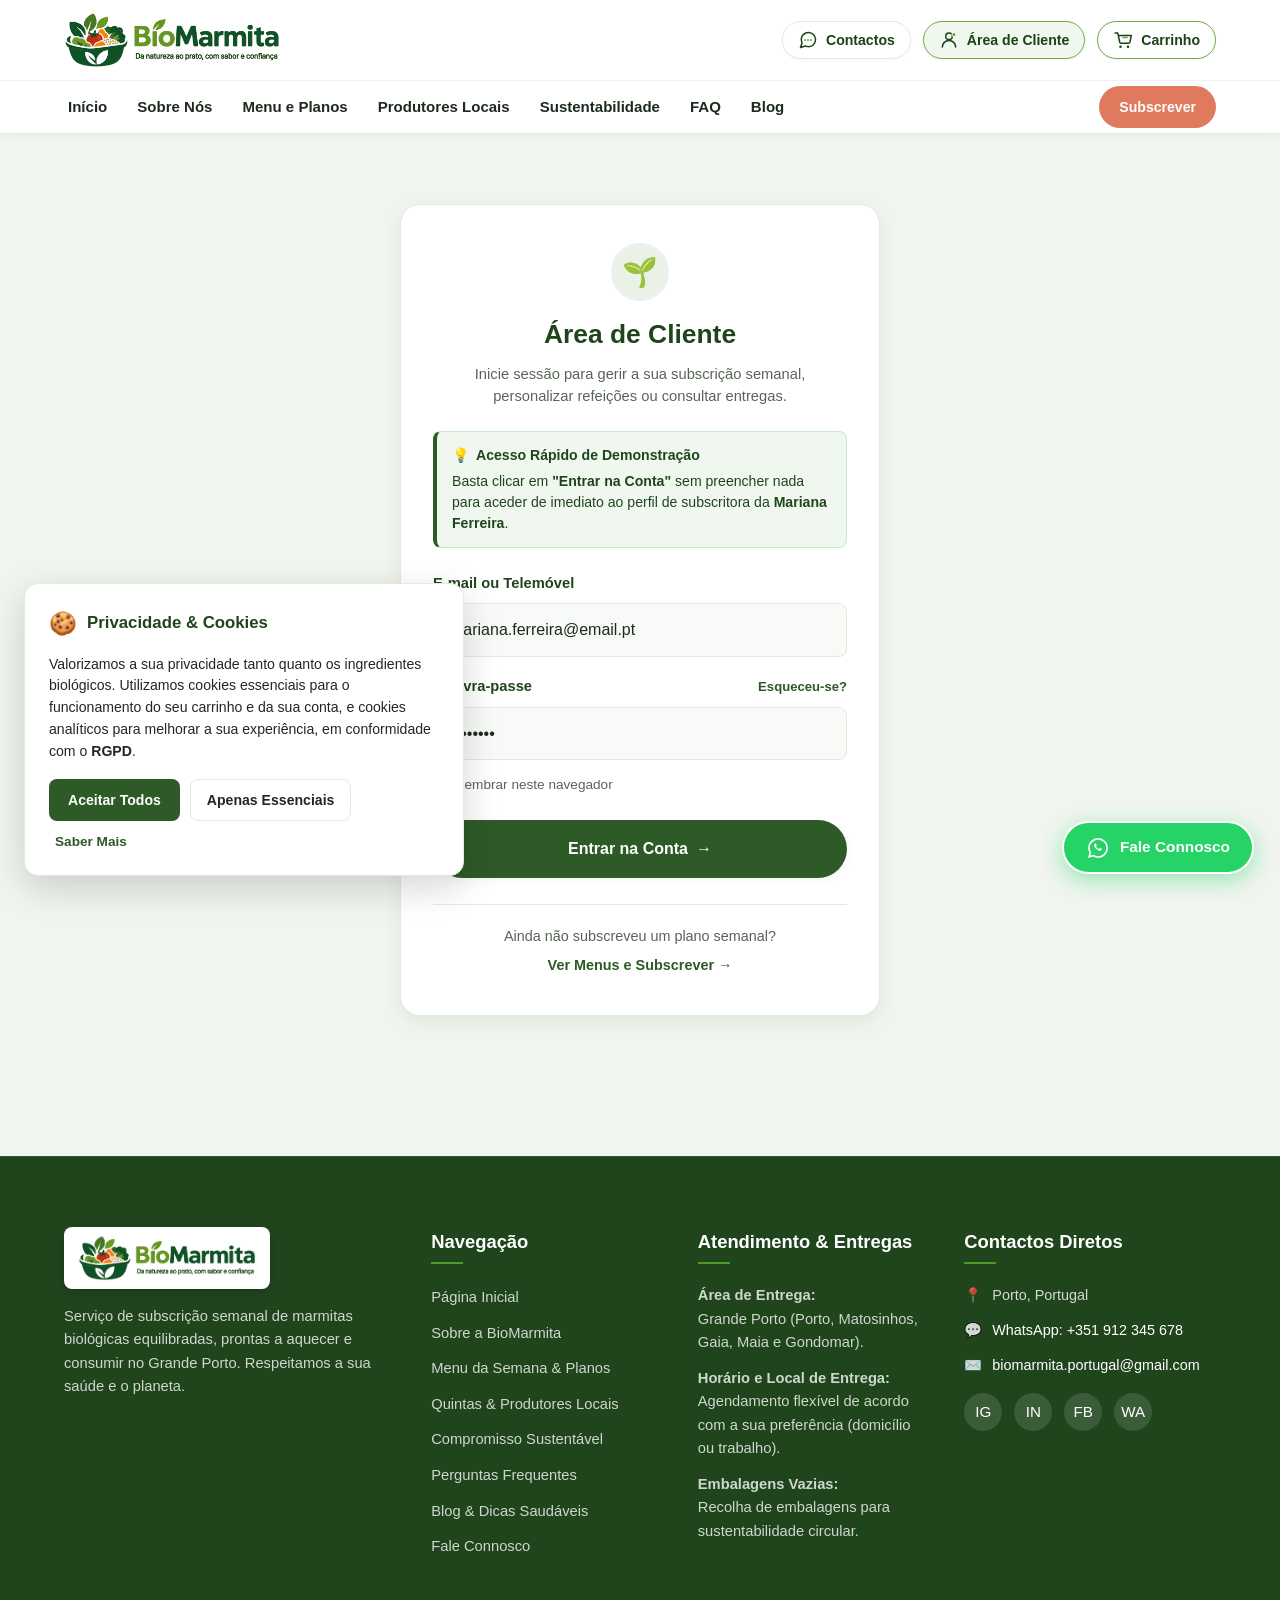
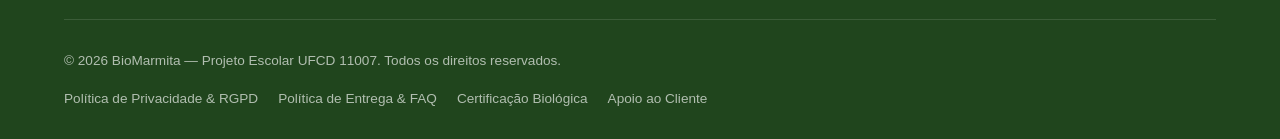
==== commit a9e7880b: "feat(inspecao-digital): otimizar as 5 dimensoes da presenca digital (PUV em 5s, CTAs imperativas, mi" ====
--- a/area-cliente.html
+++ b/area-cliente.html
@@ -148,20 +148,25 @@
 
           <!-- Banner Superior com Perfil do Subscritor -->
           <div class="account-hero-card">
-            <div class="account-user-info">
-              <span class="badge" id="heroStatusBadge" style="background: rgba(255,255,255,0.2); color: #ffffff; margin-bottom: 8px;">Subscritora Ativa</span>
-              <h2>Olá, Mariana Ferreira! 🌱</h2>
-              <p class="account-user-meta">Membro desde Outubro 2026 • Entrega no Grande Porto (Rua de Santa Catarina)</p>
-            </div>
-            <div style="display: flex; flex-direction: column; align-items: flex-end; gap: 12px;">
-              <button type="button" id="btnLogout" class="btn btn-outline btn-sm" style="color: #ffffff; border-color: rgba(255,255,255,0.4); background: rgba(255,255,255,0.12); display: inline-flex; align-items: center; gap: 6px; cursor: pointer;">
-                <span>🚪</span> Terminar Sessão
-              </button>
-              <div class="account-quick-stats">
-                <div class="account-stat-pill">📦 Plano Família (15 Refeições)</div>
-                <div class="account-stat-pill">🚚 Entrega: Segundas 09h-12h</div>
-                <div class="account-stat-pill">♻️ 15 Embalagens Devolvidas</div>
-              </div>
+            <div class="account-hero-top">
+              <div class="account-user-info">
+                <span class="badge" id="heroStatusBadge" style="background: rgba(255,255,255,0.2); color: #ffffff; margin-bottom: 8px;">Subscritora Ativa</span>
+                <h2>Olá, Mariana Ferreira! 🌱</h2>
+                <p class="account-user-meta">Membro desde Outubro 2026 • Entrega no Grande Porto (Rua de Santa Catarina)</p>
+              </div>
+              <div class="account-hero-actions">
+                <button type="button" id="btnLogout" class="btn-logout" title="Terminar sessão demonstrativa">
+                  <span>🚪</span> Terminar Sessão
+                </button>
+              </div>
+            </div>
+
+            <div class="account-hero-divider"></div>
+
+            <div class="account-quick-stats">
+              <div class="account-stat-pill">📦 Plano Família (15 Refeições)</div>
+              <div class="account-stat-pill">🚚 Entrega: Segundas 09h-12h</div>
+              <div class="account-stat-pill">♻️ 15 Embalagens Devolvidas</div>
             </div>
           </div>
 
@@ -211,22 +216,38 @@
                 </div>
               </div>
 
-              <div class="account-actions-bar">
-                <button type="button" id="btnSkipWeek" class="btn btn-outline btn-sm">
-                  ⏭️ Saltar Próxima Semana
-                </button>
-                <button type="button" id="btnPauseSub" class="btn btn-outline btn-sm">
-                  ⏸️ Pausar Subscrição
-                </button>
-                <a href="menu.html" class="btn btn-accent btn-sm">
-                  ✏️ Personalizar Próximo Menu
-                </a>
-                <button type="button" id="btnEditAddress" class="btn btn-outline btn-sm">
-                  📍 Alterar Horário / Morada
-                </button>
-                <button type="button" id="btnCancelSub" class="btn btn-outline btn-sm" style="color: #b91c1c; border-color: #fca5a5; background-color: #fff5f5;">
-                  🚫 Cancelar Subscrição
-                </button>
+              <!-- Barra de Gestão Rápida da Subscrição -->
+              <div class="account-actions-box">
+                <div class="account-actions-header">
+                  <h4 class="account-actions-title">
+                    <span>⚡</span> Gestão da Subscrição
+                  </h4>
+                  <span class="account-actions-badge">Sem fidelização</span>
+                </div>
+
+                <div class="account-actions-grid">
+                  <a href="menu.html" id="btnCustomMenu" class="sub-action-btn sub-action-primary" title="Personalizar refeições da próxima entrega">
+                    ✏️ Personalizar Próximo Menu
+                  </a>
+                  <button type="button" id="btnSkipWeek" class="sub-action-btn sub-action-outline" title="Saltar entrega da próxima semana">
+                    ⏭️ Saltar Próxima Semana
+                  </button>
+                  <button type="button" id="btnPauseSub" class="sub-action-btn sub-action-outline" title="Pausar entregas temporariamente">
+                    ⏸️ Pausar Subscrição
+                  </button>
+                  <button type="button" id="btnEditAddress" class="sub-action-btn sub-action-outline" title="Alterar horário ou morada de entrega no Grande Porto">
+                    📍 Alterar Horário / Morada
+                  </button>
+                </div>
+
+                <div class="account-actions-footer">
+                  <p class="account-actions-note">
+                    <span>🌱</span> Precisa de uma pausa? Pode pausar ou saltar semanas sem perder o histórico nem ofertas.
+                  </p>
+                  <button type="button" id="btnCancelSub" class="btn-cancel-sub" title="Cancelar subscrição semanal sem custos">
+                    🚫 Cancelar Subscrição
+                  </button>
+                </div>
               </div>
             </div>
 
@@ -436,7 +457,7 @@
           </p>
           <p style="font-size: 0.92rem; color: rgba(255,255,255,0.78);">
             <strong>Embalagens Vazias:</strong><br>
-            Recolha facultativa para sustentabilidade circular.
+            Recolha de embalagens para sustentabilidade circular.
           </p>
         </div>
 
@@ -548,14 +569,14 @@
           isSkipped = !isSkipped;
           if (isSkipped) {
             btnSkip.textContent = '↩️ Desfazer e Receber Semana';
-            btnSkip.classList.remove('btn-outline');
-            btnSkip.classList.add('btn-accent');
+            btnSkip.classList.remove('sub-action-outline');
+            btnSkip.classList.add('sub-action-accent');
             nextDate.innerHTML = '<span style="color:#d97724;">Semana saltada (0,00 €)</span> • Retoma a 18 de Novembro';
             showAlert('Semana de 11 de Novembro saltada com sucesso! Não haverá qualquer cobrança e as entregas serão retomadas automaticamente a 18 de Novembro.');
           } else {
             btnSkip.textContent = '⏭️ Saltar Próxima Semana';
-            btnSkip.classList.remove('btn-accent');
-            btnSkip.classList.add('btn-outline');
+            btnSkip.classList.remove('sub-action-accent');
+            btnSkip.classList.add('sub-action-outline');
             nextDate.textContent = 'Segunda-feira, 11 de Novembro (09:00 - 12:00)';
             showAlert('A sua entrega de 11 de Novembro foi reativada com sucesso. Bom apetite!');
           }
@@ -568,9 +589,13 @@
           isPaused = !isPaused;
           if (isPaused) {
             btnPause.textContent = '▶️ Retomar Subscrição';
+            btnPause.classList.remove('sub-action-outline');
+            btnPause.classList.add('sub-action-accent');
             showAlert('Subscrição pausada temporariamente. O seu plano está congelado e não haverá cobranças até que decida reativá-lo.');
           } else {
             btnPause.textContent = '⏸️ Pausar Subscrição';
+            btnPause.classList.remove('sub-action-accent');
+            btnPause.classList.add('sub-action-outline');
             showAlert('Subscrição reativada! A sua rotina de refeições biológicas frescas está pronta.');
           }
         });
@@ -594,11 +619,7 @@
             if (confirmed) {
               isCancelled = true;
               btnCancel.textContent = '🔄 Reativar Subscrição';
-              btnCancel.classList.remove('btn-outline');
-              btnCancel.classList.add('btn-primary');
-              btnCancel.style.color = '#ffffff';
-              btnCancel.style.borderColor = 'var(--color-primary)';
-              btnCancel.style.backgroundColor = 'var(--color-primary)';
+              btnCancel.className = 'sub-action-reactivate';
 
               if (subStatusBadge) {
                 subStatusBadge.style.background = '#fee2e2';
@@ -618,11 +639,7 @@
           } else {
             isCancelled = false;
             btnCancel.textContent = '🚫 Cancelar Subscrição';
-            btnCancel.classList.remove('btn-primary');
-            btnCancel.classList.add('btn-outline');
-            btnCancel.style.color = '#b91c1c';
-            btnCancel.style.borderColor = '#fca5a5';
-            btnCancel.style.backgroundColor = '#fff5f5';
+            btnCancel.className = 'btn-cancel-sub';
 
             if (subStatusBadge) {
               subStatusBadge.style.background = '#e8f5e9';
--- a/css/style.css
+++ b/css/style.css
@@ -3255,11 +3255,21 @@
   padding: 30px 32px;
   margin-bottom: 35px;
   display: flex;
+  flex-direction: column;
+  gap: 18px;
+  box-shadow: var(--shadow-md);
+}
+
+.account-hero-top {
+  display: flex;
   justify-content: space-between;
-  align-items: center;
-  flex-wrap: wrap;
+  align-items: flex-start;
   gap: 20px;
-  box-shadow: var(--shadow-md);
+  width: 100%;
+}
+
+.account-user-info {
+  flex: 1;
 }
 
 .account-user-info h2 {
@@ -3274,10 +3284,44 @@
   margin: 0;
 }
 
+.account-hero-actions {
+  display: flex;
+  align-items: center;
+  flex-shrink: 0;
+}
+
+.btn-logout {
+  color: #ffffff;
+  border: 1px solid rgba(255, 255, 255, 0.45);
+  background: rgba(255, 255, 255, 0.12);
+  display: inline-flex;
+  align-items: center;
+  gap: 7px;
+  padding: 9px 18px;
+  border-radius: var(--radius-sm);
+  font-size: 0.88rem;
+  font-weight: 600;
+  cursor: pointer;
+  transition: all 0.25s ease;
+  backdrop-filter: blur(4px);
+}
+
+.btn-logout:hover {
+  background: rgba(255, 255, 255, 0.25);
+  border-color: rgba(255, 255, 255, 0.8);
+  transform: translateY(-1px);
+}
+
+.account-hero-divider {
+  border-top: 1px solid rgba(255, 255, 255, 0.18);
+  width: 100%;
+}
+
 .account-quick-stats {
   display: flex;
   gap: 12px;
   flex-wrap: wrap;
+  width: 100%;
 }
 
 .account-stat-pill {
@@ -3346,12 +3390,180 @@
   color: var(--color-text);
 }
 
-.account-actions-bar {
-  display: flex;
-  gap: 10px;
-  flex-wrap: wrap;
+.account-actions-box {
+  display: flex;
+  flex-direction: column;
+  gap: 16px;
+  padding-top: 20px;
+  margin-top: 10px;
+  border-top: 1px dashed var(--color-border);
+}
+
+.account-actions-header {
+  display: flex;
+  justify-content: space-between;
+  align-items: center;
+  gap: 12px;
+}
+
+.account-actions-title {
+  font-size: 0.95rem;
+  font-weight: 700;
+  color: var(--color-primary-dark);
+  display: flex;
+  align-items: center;
+  gap: 8px;
+  margin: 0;
+}
+
+.account-actions-badge {
+  font-size: 0.78rem;
+  font-weight: 700;
+  color: var(--color-primary);
+  background-color: var(--color-primary-soft);
+  padding: 4px 10px;
+  border-radius: var(--radius-full);
+  letter-spacing: 0.2px;
+}
+
+.account-actions-grid {
+  display: grid;
+  grid-template-columns: repeat(2, 1fr);
+  gap: 12px;
+}
+
+.sub-action-btn {
+  display: inline-flex;
+  align-items: center;
+  justify-content: center;
+  gap: 8px;
+  padding: 12px 18px;
+  font-size: 0.92rem;
+  font-weight: 600;
+  border-radius: 10px;
+  cursor: pointer;
+  text-decoration: none;
+  transition: var(--transition);
+  border: 1.5px solid transparent;
+  text-align: center;
+  white-space: nowrap;
+}
+
+/* Ação Principal: Personalizar Menu */
+.sub-action-btn.sub-action-primary {
+  background: linear-gradient(135deg, var(--color-accent) 0%, #d46347 100%);
+  color: #ffffff;
+  border-color: transparent;
+  box-shadow: 0 3px 10px rgba(224, 122, 95, 0.28);
+}
+
+.sub-action-btn.sub-action-primary:hover {
+  background: linear-gradient(135deg, #d46347 0%, #b85037 100%);
+  transform: translateY(-2px);
+  box-shadow: 0 6px 14px rgba(224, 122, 95, 0.38);
+  color: #ffffff;
+}
+
+/* Ações Secundárias / Controlo */
+.sub-action-btn.sub-action-outline {
+  background-color: #fbfdfa;
+  border-color: #cde0cc;
+  color: var(--color-primary-dark);
+  box-shadow: 0 1px 3px rgba(0, 0, 0, 0.03);
+}
+
+.sub-action-btn.sub-action-outline:hover {
+  background-color: #edf5ed;
+  border-color: var(--color-primary);
+  color: var(--color-primary);
+  transform: translateY(-2px);
+  box-shadow: 0 4px 10px rgba(45, 90, 39, 0.12);
+}
+
+/* Estado Ativado / Acento (Semana Saltada ou Pausada) */
+.sub-action-btn.sub-action-accent {
+  background: #fff8f5;
+  border-color: #fbd0c0;
+  color: #c2410c;
+  box-shadow: 0 2px 6px rgba(194, 65, 12, 0.1);
+}
+
+.sub-action-btn.sub-action-accent:hover {
+  background: #fdeee7;
+  border-color: #f97316;
+  color: #c2410c;
+  transform: translateY(-2px);
+}
+
+/* Rodapé de Gestão e Cancelamento */
+.account-actions-footer {
+  display: flex;
+  justify-content: space-between;
+  align-items: center;
   padding-top: 14px;
   border-top: 1px dashed var(--color-border);
+  gap: 16px;
+  flex-wrap: wrap;
+  margin-top: 4px;
+}
+
+.account-actions-note {
+  font-size: 0.83rem;
+  color: var(--color-text-muted);
+  margin: 0;
+  display: inline-flex;
+  align-items: center;
+  gap: 6px;
+  flex: 1;
+}
+
+/* Botão Cancelar Subscrição */
+.btn-cancel-sub {
+  display: inline-flex;
+  align-items: center;
+  gap: 6px;
+  padding: 8px 16px;
+  font-size: 0.83rem;
+  font-weight: 600;
+  border-radius: var(--radius-sm);
+  border: 1px solid #fecaca;
+  background-color: #fff5f5;
+  color: #b91c1c;
+  cursor: pointer;
+  transition: var(--transition);
+  flex-shrink: 0;
+}
+
+.btn-cancel-sub:hover {
+  background-color: #fee2e2;
+  border-color: #f87171;
+  color: #991b1b;
+  transform: translateY(-1px);
+}
+
+/* Estado Reativar Subscrição */
+.sub-action-reactivate {
+  display: inline-flex;
+  align-items: center;
+  gap: 6px;
+  padding: 8px 18px;
+  font-size: 0.85rem;
+  font-weight: 700;
+  border-radius: var(--radius-sm);
+  border: 1.5px solid var(--color-primary);
+  background-color: var(--color-primary);
+  color: #ffffff;
+  cursor: pointer;
+  transition: var(--transition);
+  box-shadow: 0 2px 8px rgba(45, 90, 39, 0.25);
+  flex-shrink: 0;
+}
+
+.sub-action-reactivate:hover {
+  background-color: var(--color-primary-dark);
+  border-color: var(--color-primary-dark);
+  color: #ffffff;
+  transform: translateY(-1px);
 }
 
 .account-meals-list {
@@ -3425,6 +3637,49 @@
   }
   .account-details-list {
     grid-template-columns: 1fr;
+  }
+}
+
+@media (max-width: 640px) {
+  .account-hero-card {
+    padding: 22px 20px;
+  }
+  .account-hero-top {
+    flex-direction: column;
+    align-items: flex-start;
+    gap: 16px;
+  }
+  .account-hero-actions {
+    width: 100%;
+  }
+  .btn-logout {
+    width: 100%;
+    justify-content: center;
+  }
+  .account-actions-grid {
+    grid-template-columns: 1fr;
+    gap: 10px;
+  }
+  .sub-action-btn {
+    width: 100%;
+    white-space: normal;
+    padding: 12px 14px;
+    min-height: 48px;
+  }
+  .account-actions-footer {
+    flex-direction: column;
+    align-items: stretch;
+    text-align: center;
+    gap: 12px;
+  }
+  .btn-cancel-sub,
+  .sub-action-reactivate {
+    width: 100%;
+    justify-content: center;
+    min-height: 44px;
+  }
+  .account-actions-note {
+    justify-content: center;
   }
 }
 
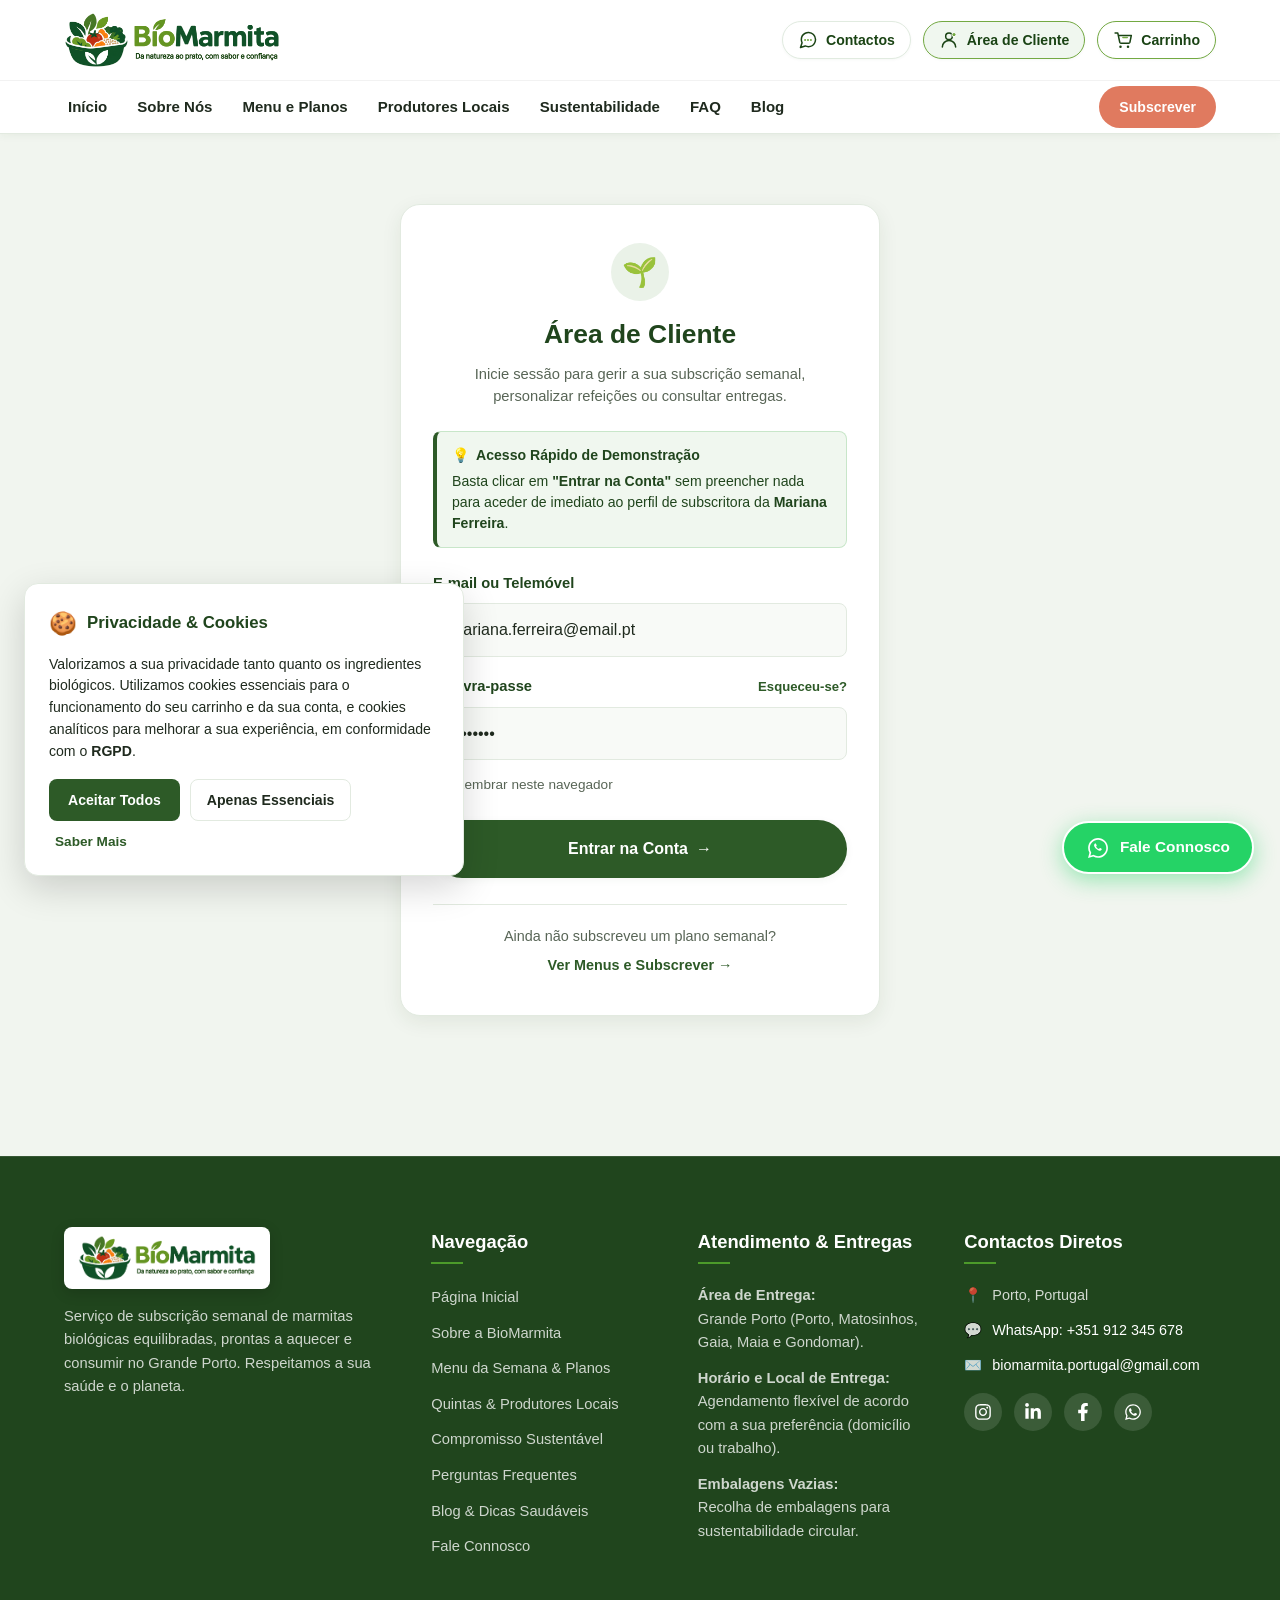
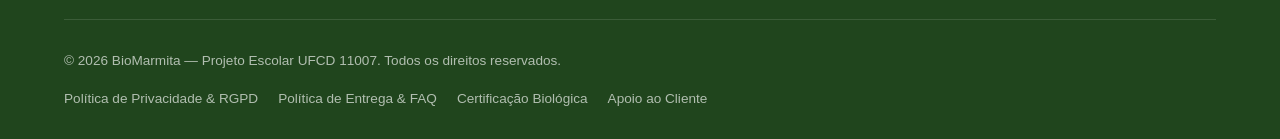
==== commit 79ac6574: "feat(footer): integrar icones svg das redes sociais com cores oficiais no hover" ====
--- a/area-cliente.html
+++ b/area-cliente.html
@@ -476,10 +476,18 @@
             <a href="mailto:biomarmita.portugal@gmail.com" style="color: #ffffff;">biomarmita.portugal@gmail.com</a>
           </div>
           <div class="footer-social-links">
-            <a href="https://instagram.com/biomarmita.portugal" target="_blank" class="social-btn" aria-label="Instagram">IG</a>
-            <a href="https://linkedin.com" target="_blank" class="social-btn" aria-label="LinkedIn">IN</a>
-            <a href="https://facebook.com" target="_blank" class="social-btn" aria-label="Facebook">FB</a>
-            <a href="https://wa.me/351912345678" target="_blank" class="social-btn" aria-label="WhatsApp">WA</a>
+            <a href="https://instagram.com/biomarmita.portugal" target="_blank" rel="noopener noreferrer" class="social-btn social-instagram" aria-label="Instagram">
+              <svg viewBox="0 0 448 512" width="18" height="18" fill="currentColor" aria-hidden="true"><path d="M224.1 141c-63.6 0-114.9 51.3-114.9 114.9s51.3 114.9 114.9 114.9S339 319.5 339 255.9 287.7 141 224.1 141zm0 189.6c-41.1 0-74.7-33.5-74.7-74.7s33.5-74.7 74.7-74.7 74.7 33.5 74.7 74.7-33.6 74.7-74.7 74.7zm146.4-194.3c0 14.9-12 26.8-26.8 26.8-14.9 0-26.8-12-26.8-26.8s12-26.8 26.8-26.8 26.8 12 26.8 26.8zm76.1 27.2c-1.7-35.9-9.9-67.7-36.2-93.9-26.2-26.2-58-34.4-93.9-36.2-37-2.1-147.9-2.1-184.9 0-35.8 1.7-67.6 9.9-93.9 36.1s-34.4 58-36.2 93.9c-2.1 37-2.1 147.9 0 184.9 1.7 35.9 9.9 67.7 36.2 93.9s58 34.4 93.9 36.2c37 2.1 147.9 2.1 184.9 0 35.9-1.7 67.7-9.9 93.9-36.2 26.2-26.2 34.4-58 36.2-93.9 2.1-37 2.1-147.8 0-184.8zM398.8 388c-7.8 19.6-22.9 34.7-42.6 42.6-29.5 11.7-99.5 9-132.1 9s-102.7 2.6-132.1-9c-19.6-7.8-34.7-22.9-42.6-42.6-11.7-29.5-9-99.5-9-132.1s-2.6-102.7 9-132.1c7.8-19.6 22.9-34.7 42.6-42.6 29.5-11.7 99.5-9 132.1-9s102.7-2.6 132.1 9c19.6 7.8 34.7 22.9 42.6 42.6 11.7 29.5 9 99.5 9 132.1s2.7 102.7-9 132.1z"/></svg>
+            </a>
+            <a href="https://linkedin.com" target="_blank" rel="noopener noreferrer" class="social-btn social-linkedin" aria-label="LinkedIn">
+              <svg viewBox="0 0 448 512" width="18" height="18" fill="currentColor" aria-hidden="true"><path d="M100.28 448H7.4V148.9h92.88zM53.79 108.1C24.09 108.1 0 83.5 0 53.8a53.79 53.79 0 0 1 107.58 0c0 29.7-24.1 54.3-53.79 54.3zM447.9 448h-92.68V302.4c0-34.7-.7-79.2-48.29-79.2-48.29 0-55.69 37.7-55.69 76.7V448h-92.78V148.9h89.08v40.8h1.3c12.4-23.5 42.69-48.3 87.88-48.3 94 0 111.28 61.9 111.28 142.3V448z"/></svg>
+            </a>
+            <a href="https://facebook.com" target="_blank" rel="noopener noreferrer" class="social-btn social-facebook" aria-label="Facebook">
+              <svg viewBox="0 0 320 512" width="18" height="18" fill="currentColor" aria-hidden="true"><path d="M279.14 288l14.22-92.66h-88.91v-60.13c0-25.35 12.42-50.06 52.24-50.06h40.42V6.26S260.43 0 225.36 0c-73.22 0-121.08 44.38-121.08 124.72v70.62H22.89V288h81.39v224h100.17V288z"/></svg>
+            </a>
+            <a href="https://wa.me/351912345678" target="_blank" rel="noopener noreferrer" class="social-btn social-whatsapp" aria-label="WhatsApp">
+              <svg viewBox="0 0 448 512" width="18" height="18" fill="currentColor" aria-hidden="true"><path d="M380.9 97.1C339 55.1 283.2 32 223.9 32c-122.4 0-222 99.6-222 222 0 39.1 10.2 77.3 29.6 111L0 480l117.7-30.9c32.4 17.7 68.9 27 106.1 27h.1c122.3 0 224.1-99.6 224.1-222 0-59.3-25.2-115-67.1-157zm-157 341.6c-33.2 0-65.7-8.9-94-25.7l-6.7-4-69.8 18.3L72 359.2l-4.4-7c-18.5-29.4-28.2-63.3-28.2-98.2 0-101.7 82.8-184.5 184.6-184.5 49.3 0 95.6 19.2 130.4 54.1 34.8 34.9 56.2 81.2 56.1 130.5 0 101.8-84.9 184.6-186.6 184.6zm101.2-138.2c-5.5-2.8-32.8-16.2-37.9-18-5.1-1.9-8.8-2.8-12.5 2.8-3.7 5.6-14.3 18-17.6 21.8-3.2 3.7-6.5 4.2-12 1.4-32.6-16.3-54-29.1-75.5-66-5.7-9.8 5.7-9.1 16.3-30.3 1.8-3.7.9-6.9-.5-9.7-1.4-2.8-12.5-30.1-17.1-41.2-4.5-10.8-9.1-9.3-12.5-9.5-3.2-.2-6.9-.2-10.6-.2-3.7 0-9.7 1.4-14.8 6.9-5.1 5.6-19.4 19-19.4 46.3 0 27.3 19.9 53.7 22.6 57.4 2.8 3.7 39.1 59.7 94.8 83.8 35.2 15.2 49 16.5 66.6 13.9 10.7-1.6 32.8-13.4 37.4-26.4 4.6-13 4.6-24.1 3.2-26.4-1.3-2.5-5-3.9-10.5-6.6z"/></svg>
+            </a>
           </div>
         </div>
       </div>
--- a/css/style.css
+++ b/css/style.css
@@ -1640,9 +1640,50 @@
   transition: var(--transition);
 }
 
+.social-btn svg {
+  width: 18px;
+  height: 18px;
+  fill: currentColor;
+  display: block;
+  transition: transform 0.2s ease;
+}
+
 .social-btn:hover {
-  background-color: var(--color-primary-light);
   transform: translateY(-2px);
+}
+
+.social-btn:hover svg {
+  transform: scale(1.1);
+}
+
+/* Cores Oficiais das Redes Sociais no Hover */
+.social-btn.social-instagram:hover,
+.social-btn[aria-label="Instagram"]:hover {
+  background-color: #E1306C;
+  background: linear-gradient(45deg, #f09433 0%, #e6683c 25%, #dc2743 50%, #cc2366 75%, #bc1888 100%);
+  color: #ffffff;
+  box-shadow: 0 4px 14px rgba(225, 48, 108, 0.4);
+}
+
+.social-btn.social-linkedin:hover,
+.social-btn[aria-label="LinkedIn"]:hover {
+  background: #0A66C2;
+  color: #ffffff;
+  box-shadow: 0 4px 14px rgba(10, 102, 194, 0.4);
+}
+
+.social-btn.social-facebook:hover,
+.social-btn[aria-label="Facebook"]:hover {
+  background: #1877F2;
+  color: #ffffff;
+  box-shadow: 0 4px 14px rgba(24, 119, 242, 0.4);
+}
+
+.social-btn.social-whatsapp:hover,
+.social-btn[aria-label="WhatsApp"]:hover {
+  background: #25D366;
+  color: #ffffff;
+  box-shadow: 0 4px 14px rgba(37, 211, 102, 0.4);
 }
 
 .footer-bottom {
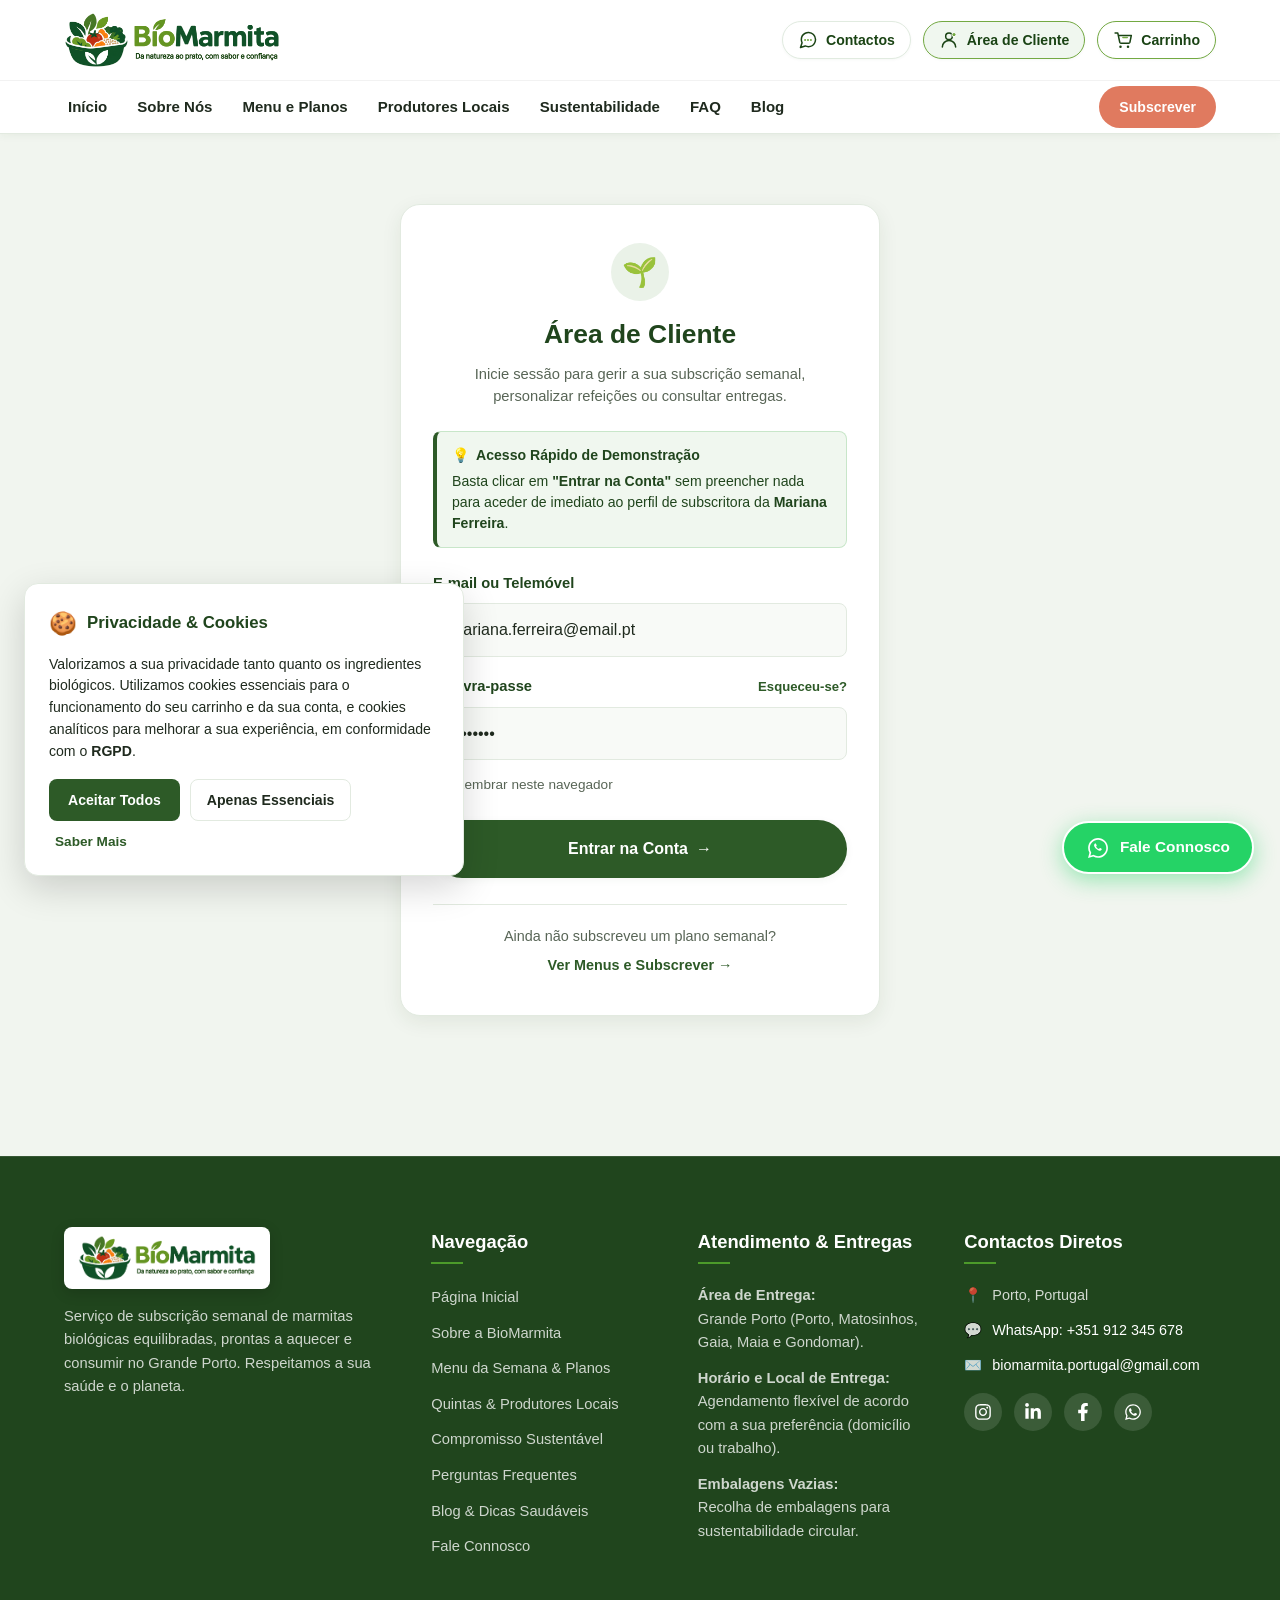
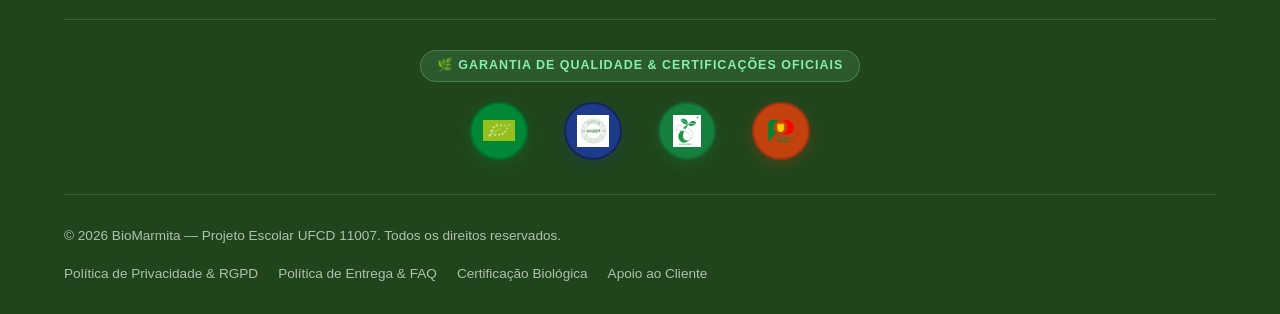
==== commit 730425ab: "Remocao de faixa de certificados no menu e unificacao do rodape em todas as 14 paginas" ====
--- a/area-cliente.html
+++ b/area-cliente.html
@@ -492,6 +492,62 @@
         </div>
       </div>
 
+      <!-- Barra de Certificações Oficiais no Rodapé -->
+      <div class="footer-certifications-bar">
+        <div class="footer-cert-header">
+          <span>🌿 Garantia de Qualidade &amp; Certificações Oficiais</span>
+        </div>
+        <div class="cert-logos-row" role="list" aria-label="Certificações Oficiais da BioMarmita">
+          <!-- Selo 1: Euro-Folha UE -->
+          <a href="sustentabilidade.html#certificacoes" class="cert-logo-item" role="listitem" title="Euro-Folha UE: 100% Bio • Sem Pesticidas nem OGM">
+            <div class="cert-logo-circle euroleaf" aria-hidden="true">
+              <img src="./assets/imagens/selo-euro-folha.png" alt="Euro-Folha UE" class="cert-logo-img">
+            </div>
+            <div class="cert-logo-tooltip" role="tooltip">
+              <strong class="cert-tooltip-title">Euro-Folha UE</strong>
+              <span class="cert-tooltip-desc">100% Bio • Sem Pesticidas nem OGM</span>
+              <span class="cert-tooltip-action">Saber mais →</span>
+            </div>
+          </a>
+
+          <!-- Selo 2: Higiene e Segurança HACCP -->
+          <a href="sustentabilidade.html#certificacoes" class="cert-logo-item" role="listitem" title="HACCP &amp; Higiene: Segurança Alimentar Certificada">
+            <div class="cert-logo-circle haccp" aria-hidden="true">
+              <img src="./assets/imagens/selo-haccp.png" alt="HACCP" class="cert-logo-img">
+            </div>
+            <div class="cert-logo-tooltip" role="tooltip">
+              <strong class="cert-tooltip-title">HACCP &amp; Higiene</strong>
+              <span class="cert-tooltip-desc">Segurança Alimentar Certificada</span>
+              <span class="cert-tooltip-action">Saber mais →</span>
+            </div>
+          </a>
+
+          <!-- Selo 3: Bioplástico Compostável EN 13432 -->
+          <a href="sustentabilidade.html#certificacoes" class="cert-logo-item" role="listitem" title="Norma EN 13432: Bioplástico 100% Compostável">
+            <div class="cert-logo-circle compost" aria-hidden="true">
+              <img src="./assets/imagens/selo-en-13432.png" alt="Norma EN 13432" class="cert-logo-img">
+            </div>
+            <div class="cert-logo-tooltip" role="tooltip">
+              <strong class="cert-tooltip-title">Norma EN 13432</strong>
+              <span class="cert-tooltip-desc">Bioplástico 100% Compostável</span>
+              <span class="cert-tooltip-action">Saber mais →</span>
+            </div>
+          </a>
+
+          <!-- Selo 4: Cadeia Curta / Origem Nacional -->
+          <a href="produtores.html" class="cert-logo-item" role="listitem" title="Cadeia Curta (< 60 km): Produtores Locais do Norte">
+            <div class="cert-logo-circle local" aria-hidden="true">
+              <img src="./assets/imagens/selo-cadeia-curta.png" alt="Cadeia Curta" class="cert-logo-img">
+            </div>
+            <div class="cert-logo-tooltip" role="tooltip">
+              <strong class="cert-tooltip-title">Cadeia Curta (&lt; 60 km)</strong>
+              <span class="cert-tooltip-desc">Produtores Locais do Norte</span>
+              <span class="cert-tooltip-action">Conhecer quintas →</span>
+            </div>
+          </a>
+        </div>
+      </div>
+
       <div class="footer-bottom">
         <p>© 2026 BioMarmita — Projeto Escolar UFCD 11007. Todos os direitos reservados.</p>
         <div class="footer-legal-links">
--- a/css/style.css
+++ b/css/style.css
@@ -519,41 +519,270 @@
   box-shadow: var(--shadow-lg);
 }
 
+/* --------------------------------------------------------------------------
+   HERO DISH CAROUSEL (CARROSSEL AUTOMÁTICO DE PRATOS REAIS)
+   -------------------------------------------------------------------------- */
+.hero-carousel-wrapper {
+  position: relative;
+}
+
+.hero-carousel-container {
+  position: relative;
+  width: 100%;
+  height: 480px;
+  border-radius: 28px;
+  overflow: hidden;
+  box-shadow: 0 16px 40px rgba(0, 0, 0, 0.14);
+  background-color: var(--color-primary-dark);
+}
+
+.hero-carousel-slide {
+  position: absolute;
+  top: 0;
+  left: 0;
+  width: 100%;
+  height: 100%;
+  opacity: 0;
+  visibility: hidden;
+  transition: opacity 0.5s ease-in-out, visibility 0.5s ease-in-out;
+  z-index: 1;
+}
+
+.hero-carousel-slide.active {
+  opacity: 1;
+  visibility: visible;
+  z-index: 2;
+}
+
+.hero-carousel-slide .hero-img {
+  width: 100%;
+  height: 100%;
+  object-fit: cover;
+  object-position: center center !important;
+  border-radius: 0;
+  box-shadow: none;
+  display: block;
+}
+
+.hero-slide-overlay {
+  position: absolute;
+  top: 0;
+  left: 0;
+  width: 100%;
+  height: 100%;
+  background: linear-gradient(
+    180deg,
+    rgba(14, 28, 16, 0.72) 0%,
+    rgba(14, 28, 16, 0.22) 36%,
+    rgba(0, 0, 0, 0.04) 55%,
+    rgba(14, 28, 16, 0.65) 100%
+  );
+  pointer-events: none;
+  z-index: 2;
+}
+
+.hero-slide-header {
+  position: absolute;
+  top: 0;
+  left: 0;
+  width: 100%;
+  padding: 22px 24px;
+  display: flex;
+  justify-content: space-between;
+  align-items: flex-start;
+  gap: 16px;
+  z-index: 4;
+}
+
+.hero-slide-meta {
+  flex: 1;
+  min-width: 0;
+}
+
+.hero-slide-category {
+  display: inline-flex;
+  align-items: center;
+  gap: 6px;
+  background: rgba(18, 54, 22, 0.82);
+  backdrop-filter: blur(8px);
+  -webkit-backdrop-filter: blur(8px);
+  color: #86efac;
+  border: 1px solid rgba(134, 239, 172, 0.28);
+  padding: 5px 12px;
+  border-radius: 20px;
+  font-size: 0.76rem;
+  font-weight: 800;
+  letter-spacing: 0.5px;
+  text-transform: uppercase;
+}
+
+.hero-slide-title {
+  font-size: 1.6rem;
+  font-weight: 800;
+  color: #ffffff;
+  line-height: 1.22;
+  margin: 10px 0 4px 0;
+  text-shadow: 0 2px 8px rgba(0, 0, 0, 0.65);
+}
+
+.hero-slide-desc {
+  font-size: 0.92rem;
+  color: rgba(255, 255, 255, 0.95);
+  font-weight: 500;
+  margin: 0;
+  text-shadow: 0 1px 4px rgba(0, 0, 0, 0.65);
+}
+
+.hero-slide-cta {
+  background: #d97757;
+  color: #ffffff !important;
+  padding: 8px 18px;
+  border-radius: 50px;
+  font-size: 0.88rem;
+  font-weight: 700;
+  text-decoration: none;
+  display: inline-flex;
+  align-items: center;
+  gap: 6px;
+  white-space: nowrap;
+  box-shadow: 0 4px 14px rgba(217, 119, 87, 0.38);
+  transition: all 0.2s ease;
+  flex-shrink: 0;
+}
+
+.hero-slide-cta:hover {
+  background: #c56546;
+  transform: translateY(-2px);
+  box-shadow: 0 6px 18px rgba(217, 119, 87, 0.5);
+}
+
+.hero-carousel-nav-btn {
+  position: absolute;
+  top: 50%;
+  transform: translateY(-50%);
+  width: 44px;
+  height: 44px;
+  border-radius: 50%;
+  background: rgba(255, 255, 255, 0.92);
+  backdrop-filter: blur(4px);
+  -webkit-backdrop-filter: blur(4px);
+  box-shadow: 0 4px 14px rgba(0, 0, 0, 0.18);
+  display: flex;
+  align-items: center;
+  justify-content: center;
+  border: none;
+  cursor: pointer;
+  z-index: 5;
+  color: #1e3a24;
+  transition: all 0.2s ease;
+}
+
+.hero-carousel-nav-btn:hover {
+  background: #ffffff;
+  transform: translateY(-50%) scale(1.08);
+  box-shadow: 0 6px 18px rgba(0, 0, 0, 0.24);
+  color: var(--color-primary-dark);
+}
+
+.hero-carousel-nav-btn.prev {
+  left: 16px;
+}
+
+.hero-carousel-nav-btn.next {
+  right: 16px;
+}
+
+.hero-carousel-dots-capsule {
+  position: absolute;
+  bottom: 18px;
+  right: 20px;
+  z-index: 5;
+  background: rgba(14, 28, 16, 0.72);
+  backdrop-filter: blur(8px);
+  -webkit-backdrop-filter: blur(8px);
+  border-radius: 30px;
+  padding: 6px 12px;
+  display: flex;
+  align-items: center;
+  gap: 6px;
+  box-shadow: 0 4px 12px rgba(0, 0, 0, 0.25);
+}
+
+.hero-carousel-dot {
+  width: 8px;
+  height: 8px;
+  border-radius: 50%;
+  background: rgba(255, 255, 255, 0.45);
+  border: none;
+  padding: 0;
+  cursor: pointer;
+  transition: all 0.25s ease;
+}
+
+.hero-carousel-dot:hover {
+  background: rgba(255, 255, 255, 0.85);
+  transform: scale(1.15);
+}
+
+.hero-carousel-dot.active {
+  width: 22px;
+  height: 8px;
+  border-radius: 4px;
+  background: #84cc16;
+  cursor: default;
+}
+
 .hero-floating-card {
   position: absolute;
-  bottom: -20px;
-  left: -20px;
-  background: rgba(255, 255, 255, 0.95);
+  bottom: -14px;
+  left: -14px;
+  background: #ffffff;
   backdrop-filter: blur(8px);
-  padding: 16px 22px;
-  border-radius: var(--radius-md);
-  box-shadow: var(--shadow-md);
-  border: 1px solid var(--color-border);
+  -webkit-backdrop-filter: blur(8px);
+  padding: 12px 20px;
+  border-radius: 18px;
+  box-shadow: 0 10px 28px rgba(0, 0, 0, 0.12);
+  border: 1px solid rgba(0, 0, 0, 0.06);
   display: flex;
   align-items: center;
   gap: 14px;
+  z-index: 6;
+  text-decoration: none;
+  color: inherit;
+  transition: transform 0.2s ease, box-shadow 0.2s ease;
+}
+
+.hero-floating-card:hover {
+  transform: translateY(-2px);
+  box-shadow: 0 14px 34px rgba(0, 0, 0, 0.16);
 }
 
 .floating-icon {
   width: 44px;
   height: 44px;
   border-radius: 50%;
-  background: var(--color-primary-soft);
+  background: #eaf5ea;
   display: flex;
   align-items: center;
   justify-content: center;
-  font-size: 1.3rem;
+  font-size: 1.35rem;
+  color: #2d5a27;
+  flex-shrink: 0;
 }
 
 .floating-text strong {
   display: block;
   font-size: 0.95rem;
-  color: var(--color-primary-dark);
+  font-weight: 700;
+  color: #1a4314;
+  margin-bottom: 2px;
 }
 
 .floating-text span {
-  font-size: 0.8rem;
-  color: var(--color-text-muted);
+  font-size: 0.82rem;
+  color: #47684d;
+  font-weight: 500;
+  display: block;
 }
 
 /* Header Padrão das Subpáginas */
@@ -1684,6 +1913,66 @@
   background: #25D366;
   color: #ffffff;
   box-shadow: 0 4px 14px rgba(37, 211, 102, 0.4);
+}
+
+/* Barra de Certificações Oficiais no Rodapé */
+.footer-certifications-bar {
+  padding: 30px 0 34px 0;
+  border-top: 1px solid rgba(255, 255, 255, 0.12);
+  margin-top: 10px;
+}
+
+.footer-cert-header {
+  text-align: center;
+  margin-bottom: 20px;
+}
+
+.footer-cert-header span {
+  font-size: 0.78rem;
+  font-weight: 700;
+  letter-spacing: 1px;
+  text-transform: uppercase;
+  color: #86efac;
+  background: rgba(134, 239, 172, 0.12);
+  border: 1px solid rgba(134, 239, 172, 0.25);
+  padding: 5px 16px;
+  border-radius: 20px;
+  display: inline-block;
+}
+
+.site-footer .cert-logo-circle {
+  box-shadow: 0 4px 14px rgba(0, 0, 0, 0.35);
+}
+
+.site-footer .cert-logo-item:hover .cert-logo-circle,
+.site-footer .cert-logo-item:focus-visible .cert-logo-circle {
+  transform: translateY(-4px) scale(1.1);
+  box-shadow: 0 8px 24px rgba(0, 0, 0, 0.5);
+}
+
+/* Tooltip elegante em fundo branco de alto contraste para o rodapé escuro */
+.site-footer .cert-logo-tooltip {
+  background: #ffffff;
+  color: #1a4314;
+  border: 1px solid rgba(0, 0, 0, 0.08);
+  box-shadow: 0 10px 30px rgba(0, 0, 0, 0.4);
+}
+
+.site-footer .cert-logo-tooltip::after {
+  border-color: #ffffff transparent transparent transparent;
+}
+
+.site-footer .cert-tooltip-title {
+  color: #1a4314;
+}
+
+.site-footer .cert-tooltip-desc {
+  color: #4b6b50;
+}
+
+.site-footer .cert-tooltip-action {
+  color: var(--color-primary);
+  font-weight: 700;
 }
 
 .footer-bottom {
@@ -1874,9 +2163,53 @@
     gap: 10px;
   }
 
+  .hero-carousel-container {
+    height: 420px;
+    border-radius: 20px;
+  }
+
+  .hero-slide-header {
+    padding: 16px 18px;
+    gap: 12px;
+  }
+
+  .hero-slide-title {
+    font-size: 1.3rem;
+  }
+
+  .hero-slide-desc {
+    font-size: 0.82rem;
+  }
+
+  .hero-slide-cta {
+    padding: 7px 14px;
+    font-size: 0.82rem;
+  }
+
+  .hero-carousel-nav-btn {
+    width: 38px;
+    height: 38px;
+  }
+
+  .hero-carousel-nav-btn.prev {
+    left: 10px;
+  }
+
+  .hero-carousel-nav-btn.next {
+    right: 10px;
+  }
+
+  .hero-carousel-dots-capsule {
+    bottom: 12px;
+    right: 12px;
+    padding: 5px 10px;
+  }
+
   .hero-floating-card {
     position: static;
     margin-top: 16px;
+    width: 100%;
+    justify-content: center;
   }
 
   .contact-form-card {
@@ -3950,13 +4283,13 @@
   background: #ffffff;
   border-top: 1px solid var(--color-border);
   border-bottom: 1px solid var(--color-border);
-  padding: 30px 0;
-  box-shadow: var(--shadow-sm);
+  padding: 22px 0 24px 0;
+  box-shadow: 0 2px 10px rgba(0, 0, 0, 0.03);
 }
 
 .cert-bar-header {
   text-align: center;
-  margin-bottom: 22px;
+  margin-bottom: 18px;
 }
 
 .cert-bar-header span {
@@ -3968,6 +4301,140 @@
   background: var(--color-primary-soft);
   padding: 4px 14px;
   border-radius: 20px;
+}
+
+/* Linha discreta e centrada de logótipos oficiais com tooltip no hover */
+.cert-logos-row {
+  display: flex;
+  justify-content: center;
+  align-items: center;
+  gap: 36px;
+  flex-wrap: wrap;
+}
+
+.cert-logo-item {
+  position: relative;
+  display: inline-flex;
+  flex-direction: column;
+  align-items: center;
+  text-decoration: none;
+  color: inherit;
+  outline: none;
+}
+
+.cert-logo-circle {
+  width: 58px;
+  height: 58px;
+  border-radius: 50%;
+  display: flex;
+  align-items: center;
+  justify-content: center;
+  background: #ffffff;
+  border: 2px solid var(--color-border);
+  box-shadow: 0 4px 12px rgba(0, 0, 0, 0.06);
+  transition: all 0.25s cubic-bezier(0.34, 1.56, 0.64, 1);
+  cursor: pointer;
+}
+
+.cert-logo-circle.euroleaf {
+  background: #008837;
+  border-color: #00702d;
+  box-shadow: 0 4px 14px rgba(0, 136, 55, 0.28);
+}
+
+.cert-logo-circle.haccp {
+  background: #1e3a8a;
+  border-color: #172554;
+  box-shadow: 0 4px 14px rgba(30, 58, 138, 0.28);
+}
+
+.cert-logo-circle.compost {
+  background: #15803d;
+  border-color: #166534;
+  box-shadow: 0 4px 14px rgba(21, 128, 61, 0.28);
+}
+
+.cert-logo-circle.local {
+  background: #c2410c;
+  border-color: #9a3412;
+  box-shadow: 0 4px 14px rgba(194, 65, 12, 0.28);
+}
+
+.cert-logo-circle .cert-logo-img {
+  width: 32px;
+  height: 32px;
+  object-fit: contain;
+  display: block;
+}
+
+.cert-logo-item:hover .cert-logo-circle,
+.cert-logo-item:focus-visible .cert-logo-circle {
+  transform: translateY(-4px) scale(1.08);
+  box-shadow: 0 8px 20px rgba(0, 0, 0, 0.2);
+}
+
+/* Tooltip elegante que surge no hover */
+.cert-logo-tooltip {
+  position: absolute;
+  bottom: calc(100% + 14px);
+  left: 50%;
+  transform: translateX(-50%) translateY(8px);
+  background: #19351e;
+  color: #ffffff;
+  padding: 10px 16px;
+  border-radius: 12px;
+  box-shadow: 0 8px 24px rgba(0, 0, 0, 0.22);
+  border: 1px solid rgba(255, 255, 255, 0.12);
+  text-align: center;
+  white-space: nowrap;
+  pointer-events: none;
+  opacity: 0;
+  visibility: hidden;
+  transition: opacity 0.22s ease, transform 0.22s ease, visibility 0.22s;
+  z-index: 100;
+}
+
+/* Triângulo indicador do tooltip */
+.cert-logo-tooltip::after {
+  content: '';
+  position: absolute;
+  top: 100%;
+  left: 50%;
+  transform: translateX(-50%);
+  border-width: 6px 6px 0 6px;
+  border-style: solid;
+  border-color: #19351e transparent transparent transparent;
+}
+
+.cert-tooltip-title {
+  display: block;
+  font-size: 0.88rem;
+  font-weight: 700;
+  color: #ffffff;
+  margin-bottom: 2px;
+}
+
+.cert-tooltip-desc {
+  display: block;
+  font-size: 0.76rem;
+  color: rgba(255, 255, 255, 0.88);
+  line-height: 1.35;
+}
+
+.cert-tooltip-action {
+  display: inline-block;
+  font-size: 0.72rem;
+  font-weight: 600;
+  color: #86efac;
+  margin-top: 5px;
+}
+
+/* Exibir tooltip no hover e focus */
+.cert-logo-item:hover .cert-logo-tooltip,
+.cert-logo-item:focus-visible .cert-logo-tooltip {
+  opacity: 1;
+  visibility: visible;
+  transform: translateX(-50%) translateY(0);
 }
 
 .cert-bar-grid {
@@ -4236,6 +4703,24 @@
 }
 
 @media (max-width: 640px) {
+  .cert-logos-row {
+    gap: 20px;
+  }
+  .cert-logo-circle {
+    width: 52px;
+    height: 52px;
+  }
+  .cert-logo-circle .cert-logo-img {
+    width: 28px;
+    height: 28px;
+  }
+  .cert-logo-tooltip {
+    white-space: normal;
+    min-width: 170px;
+    max-width: 200px;
+    font-size: 0.72rem;
+    padding: 8px 12px;
+  }
   .cert-bar-grid {
     grid-template-columns: 1fr;
   }
@@ -4389,3 +4874,249 @@
     text-align: center;
   }
 }
+
+/* ==========================================================================
+   CARROSSEL MINIMALISTA DE PRODUTOS — MENU SEMANAL (HOMEPAGE)
+   ========================================================================== */
+.weekly-carousel-wrapper {
+  position: relative;
+  width: 100%;
+  margin-top: 36px;
+}
+
+.weekly-carousel-viewport {
+  overflow-x: auto;
+  scroll-behavior: smooth;
+  scroll-snap-type: x mandatory;
+  -webkit-overflow-scrolling: touch;
+  scrollbar-width: none;
+  padding: 12px 4px 22px 4px;
+}
+
+.weekly-carousel-viewport::-webkit-scrollbar {
+  display: none;
+}
+
+.weekly-carousel-track {
+  display: flex;
+  gap: 24px;
+  align-items: stretch;
+}
+
+.weekly-dish-card {
+  flex: 0 0 calc((100% - 48px) / 3);
+  min-width: 0;
+  scroll-snap-align: start;
+  background-color: #ffffff;
+  border: 1px solid var(--color-border);
+  border-radius: 18px;
+  overflow: hidden;
+  box-shadow: 0 4px 16px rgba(0, 0, 0, 0.05);
+  display: flex;
+  flex-direction: column;
+  position: relative;
+  transition: transform 0.3s cubic-bezier(0.16, 1, 0.3, 1), box-shadow 0.3s cubic-bezier(0.16, 1, 0.3, 1), border-color 0.3s ease;
+}
+
+.weekly-dish-card:hover {
+  transform: translateY(-6px);
+  box-shadow: 0 14px 30px rgba(0, 0, 0, 0.09);
+  border-color: rgba(45, 90, 39, 0.35);
+}
+
+.weekly-dish-img-wrap {
+  position: relative;
+  width: 100%;
+  aspect-ratio: 16 / 11;
+  overflow: hidden;
+  background-color: #edf2eb;
+}
+
+.weekly-dish-img-wrap img {
+  width: 100%;
+  height: 100%;
+  object-fit: cover;
+  object-position: center center;
+  transition: transform 0.5s ease;
+  display: block;
+}
+
+.weekly-dish-card:hover .weekly-dish-img-wrap img {
+  transform: scale(1.05);
+}
+
+.weekly-dish-badge {
+  position: absolute;
+  top: 14px;
+  left: 14px;
+  background: rgba(26, 67, 20, 0.88);
+  backdrop-filter: blur(8px);
+  -webkit-backdrop-filter: blur(8px);
+  color: #ffffff;
+  font-size: 0.78rem;
+  font-weight: 700;
+  padding: 5px 12px;
+  border-radius: 999px;
+  box-shadow: 0 2px 8px rgba(0, 0, 0, 0.2);
+  letter-spacing: 0.2px;
+  z-index: 1;
+}
+
+.weekly-dish-body {
+  padding: 20px 22px 22px 22px;
+  display: flex;
+  flex-direction: column;
+  flex-grow: 1;
+}
+
+.weekly-dish-title {
+  font-size: 1.15rem;
+  font-weight: 700;
+  color: var(--color-text-main);
+  margin: 0 0 6px 0;
+  line-height: 1.35;
+}
+
+.weekly-dish-desc {
+  font-size: 0.90rem;
+  color: var(--color-text-muted);
+  line-height: 1.5;
+  margin: 0 0 16px 0;
+  flex-grow: 1;
+}
+
+.weekly-dish-footer {
+  display: flex;
+  align-items: center;
+  justify-content: space-between;
+  gap: 10px;
+  padding-top: 14px;
+  border-top: 1px solid #edf2ec;
+  margin-top: auto;
+}
+
+.weekly-dish-meta {
+  font-size: 0.82rem;
+  font-weight: 600;
+  color: var(--color-primary-dark);
+  background-color: var(--color-primary-soft);
+  padding: 4px 10px;
+  border-radius: 999px;
+  white-space: nowrap;
+}
+
+.weekly-dish-link {
+  font-size: 0.88rem;
+  font-weight: 700;
+  color: var(--color-accent);
+  text-decoration: none;
+  display: inline-flex;
+  align-items: center;
+  gap: 4px;
+  transition: all 0.2s ease;
+}
+
+.weekly-dish-link::after {
+  content: '';
+  position: absolute;
+  inset: 0;
+  z-index: 2;
+  border-radius: 18px;
+}
+
+.weekly-dish-card:hover .weekly-dish-link {
+  color: var(--color-accent-hover);
+  transform: translateX(3px);
+}
+
+.weekly-nav-btn {
+  position: absolute;
+  top: 50%;
+  transform: translateY(-50%);
+  width: 46px;
+  height: 46px;
+  border-radius: 50%;
+  background-color: #ffffff;
+  border: 1px solid var(--color-border);
+  color: var(--color-primary-dark);
+  display: flex;
+  align-items: center;
+  justify-content: center;
+  cursor: pointer;
+  box-shadow: 0 4px 14px rgba(0, 0, 0, 0.12);
+  z-index: 5;
+  transition: all 0.25s cubic-bezier(0.16, 1, 0.3, 1);
+}
+
+.weekly-nav-btn:hover {
+  background-color: var(--color-primary);
+  color: #ffffff;
+  border-color: var(--color-primary);
+  transform: translateY(-50%) scale(1.1);
+  box-shadow: 0 6px 18px rgba(45, 90, 39, 0.28);
+}
+
+.weekly-nav-btn.prev {
+  left: -22px;
+}
+
+.weekly-nav-btn.next {
+  right: -22px;
+}
+
+.weekly-carousel-dots {
+  display: flex;
+  align-items: center;
+  justify-content: center;
+  gap: 8px;
+  margin-top: 18px;
+}
+
+.weekly-dot {
+  width: 9px;
+  height: 9px;
+  border-radius: 999px;
+  background-color: #cbd5e1;
+  border: none;
+  padding: 0;
+  cursor: pointer;
+  transition: all 0.3s cubic-bezier(0.16, 1, 0.3, 1);
+}
+
+.weekly-dot:hover {
+  background-color: #94a3b8;
+}
+
+.weekly-dot.active {
+  width: 26px;
+  background-color: var(--color-primary);
+}
+
+@media (max-width: 991px) {
+  .weekly-dish-card {
+    flex: 0 0 calc((100% - 24px) / 2);
+  }
+
+  .weekly-nav-btn.prev {
+    left: -12px;
+  }
+
+  .weekly-nav-btn.next {
+    right: -12px;
+  }
+}
+
+@media (max-width: 600px) {
+  .weekly-dish-card {
+    flex: 0 0 85%;
+  }
+
+  .weekly-nav-btn {
+    display: none;
+  }
+
+  .weekly-carousel-viewport {
+    padding-left: 2px;
+    padding-right: 2px;
+  }
+}
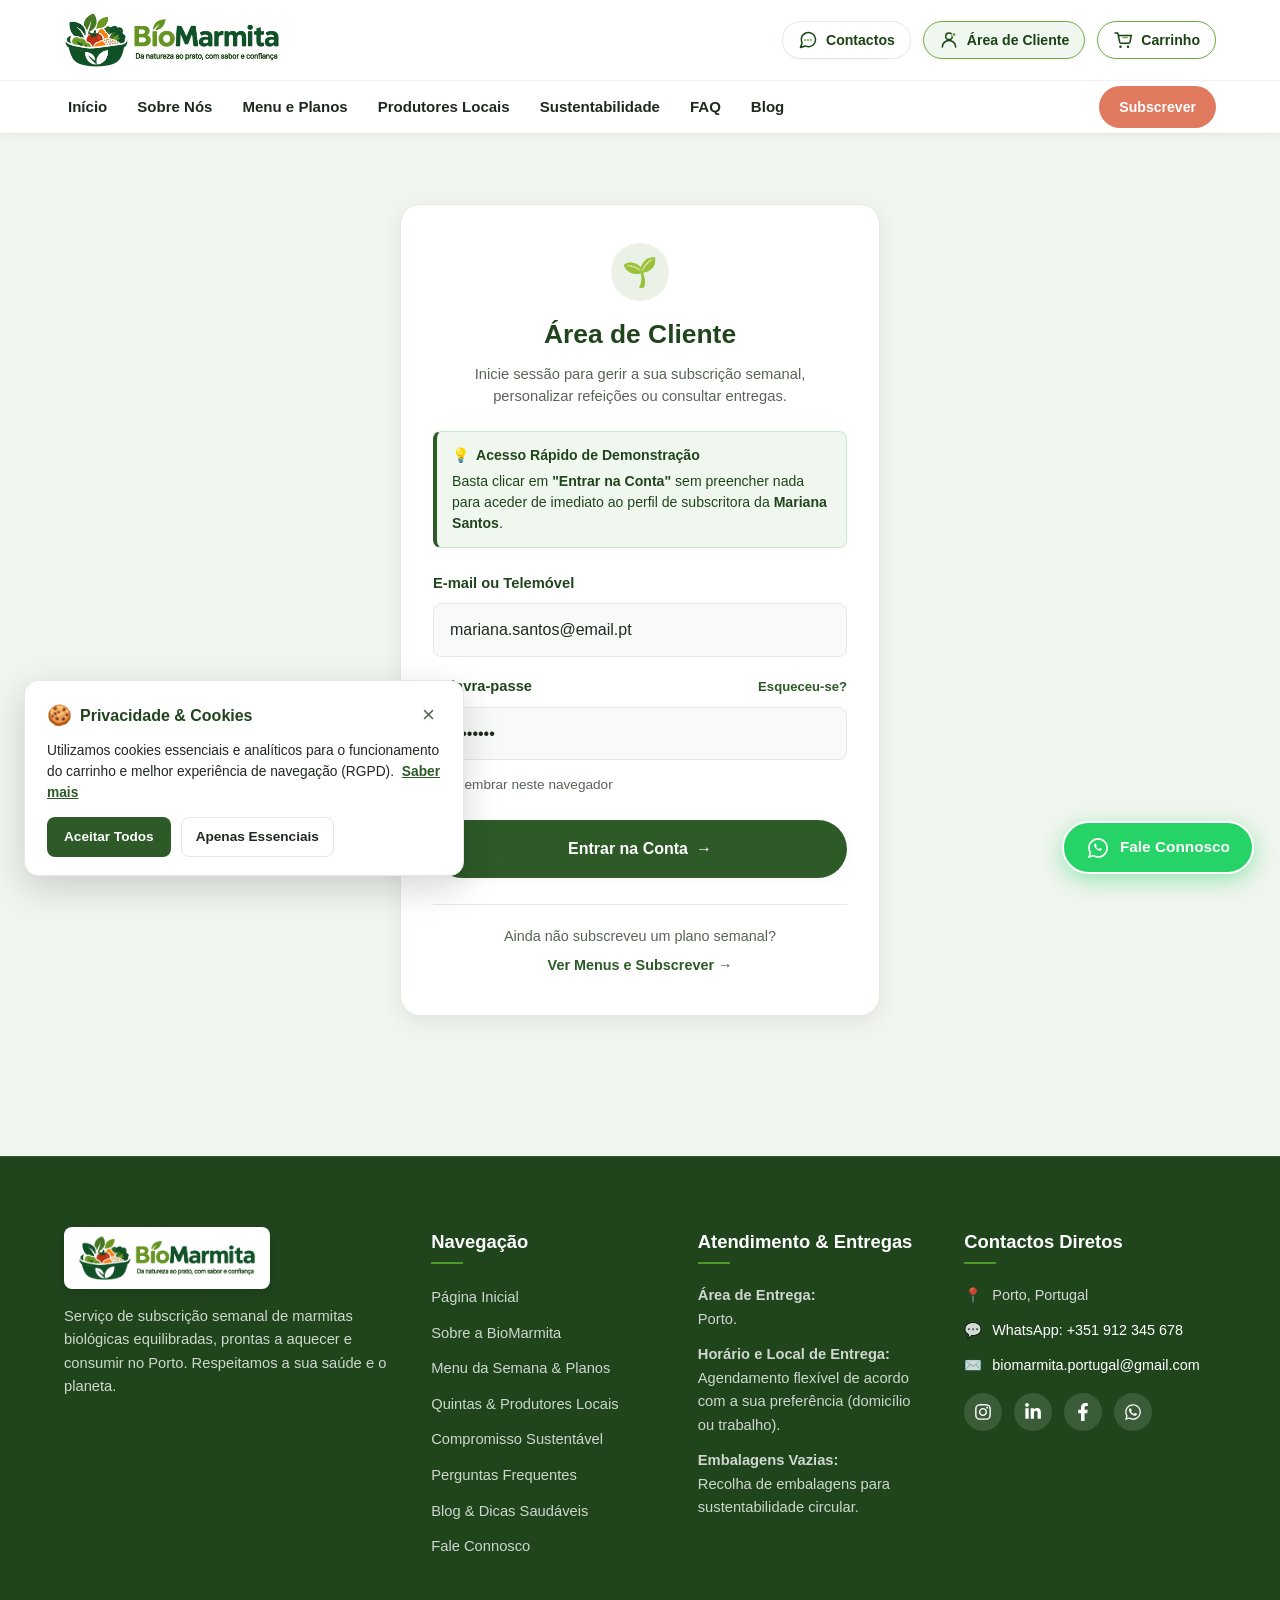
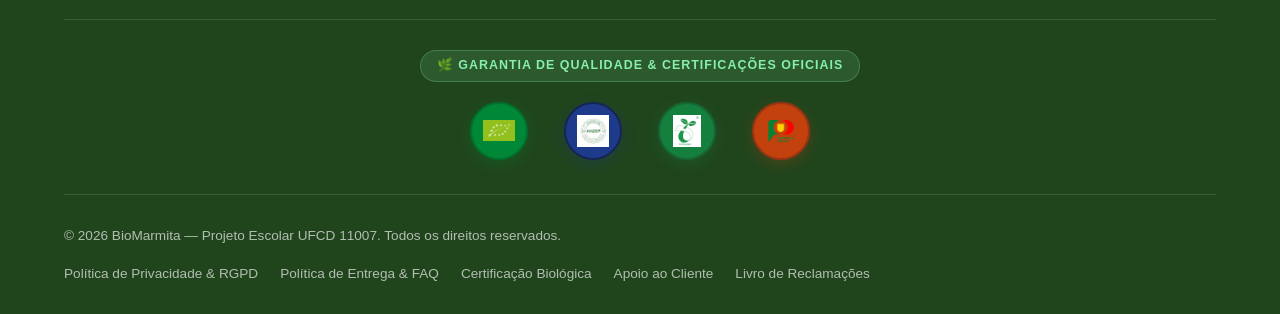
==== commit f845746c: "feat: otimizacao movel, carrosseis fluidos, desobstrucao RGPD e melhorias de UX" ====
--- a/area-cliente.html
+++ b/area-cliente.html
@@ -5,7 +5,7 @@
   <meta name="viewport" content="width=device-width, initial-scale=1.0">
   <meta name="description" content="Área de Cliente da BioMarmita: gira a sua subscrição semanal, salte semanas, altere pratos e consulte o histórico de entregas.">
   <title>Área de Cliente — BioMarmita</title>
-  <link rel="stylesheet" href="./css/style.css">
+  <link rel="stylesheet" href="./css/style.css?v=2.6">
 </head>
 <body>
 
@@ -77,6 +77,9 @@
           <a href="sustentabilidade.html" class="nav-link">Sustentabilidade</a>
           <a href="faq.html" class="nav-link">FAQ</a>
           <a href="blog.html" class="nav-link">Blog</a>
+          <a href="contactos.html" class="nav-link nav-mobile-only">Contactos</a>
+          <a href="area-cliente.html" class="nav-link nav-mobile-only active">Área de Cliente</a>
+          <a href="carrinho.html" class="nav-link nav-mobile-only">Carrinho</a>
           <a href="carrinho.html" class="btn btn-accent btn-sm nav-cta">Subscrever</a>
         </nav>
       </div>
@@ -105,13 +108,13 @@
               <div style="font-weight: 700; margin-bottom: 4px; display: flex; align-items: center; gap: 6px;">
                 <span>💡</span> Acesso Rápido de Demonstração
               </div>
-              Basta clicar em <strong>"Entrar na Conta"</strong> sem preencher nada para aceder de imediato ao perfil de subscritora da <strong>Mariana Ferreira</strong>.
+              Basta clicar em <strong>"Entrar na Conta"</strong> sem preencher nada para aceder de imediato ao perfil de subscritora da <strong>Mariana Santos</strong>.
             </div>
 
             <form id="clientLoginForm">
               <div class="form-group" style="margin-bottom: 18px;">
                 <label for="loginEmail">E-mail ou Telemóvel</label>
-                <input type="text" id="loginEmail" class="form-control" placeholder="mariana.ferreira@email.pt" value="mariana.ferreira@email.pt" autocomplete="email">
+                <input type="text" id="loginEmail" class="form-control" placeholder="mariana.santos@email.pt" value="mariana.santos@email.pt" autocomplete="email">
               </div>
 
               <div class="form-group" style="margin-bottom: 14px;">
@@ -151,8 +154,8 @@
             <div class="account-hero-top">
               <div class="account-user-info">
                 <span class="badge" id="heroStatusBadge" style="background: rgba(255,255,255,0.2); color: #ffffff; margin-bottom: 8px;">Subscritora Ativa</span>
-                <h2>Olá, Mariana Ferreira! 🌱</h2>
-                <p class="account-user-meta">Membro desde Outubro 2026 • Entrega no Grande Porto (Rua de Santa Catarina)</p>
+                <h2>Olá, Mariana Santos! 🌱</h2>
+                <p class="account-user-meta">Membro desde Outubro 2026 • Entrega no Porto (Rua de Santa Catarina)</p>
               </div>
               <div class="account-hero-actions">
                 <button type="button" id="btnLogout" class="btn-logout" title="Terminar sessão demonstrativa">
@@ -222,30 +225,38 @@
                   <h4 class="account-actions-title">
                     <span>⚡</span> Gestão da Subscrição
                   </h4>
-                  <span class="account-actions-badge">Sem fidelização</span>
+                  <span class="account-actions-badge">Sem fidelização • 100% Flexível</span>
+                </div>
+
+                <!-- Aviso Explícito de Custo Zero e Sem Penalizações -->
+                <div style="background-color: #f0fdf4; border: 1px solid #bbf7d0; border-left: 4px solid #16a34a; border-radius: var(--radius-sm); padding: 13px 16px; margin-bottom: 18px; font-size: 0.88rem; color: #166534; line-height: 1.55;">
+                  <div style="font-weight: 700; margin-bottom: 4px; display: flex; align-items: center; gap: 6px;">
+                    <span>🛡️</span> Zero Custos, Zero Penalizações e Total Liberdade
+                  </div>
+                  Pode <strong>Saltar a Próxima Semana</strong>, <strong>Pausar a Subscrição</strong> ou <strong>Cancelar o Plano</strong> a qualquer momento sem qualquer custo (0,00 €), sem taxas de rescisão e sem nenhum prejuízo ou perda de ofertas para a sua conta.
                 </div>
 
                 <div class="account-actions-grid">
                   <a href="menu.html" id="btnCustomMenu" class="sub-action-btn sub-action-primary" title="Personalizar refeições da próxima entrega">
                     ✏️ Personalizar Próximo Menu
                   </a>
-                  <button type="button" id="btnSkipWeek" class="sub-action-btn sub-action-outline" title="Saltar entrega da próxima semana">
-                    ⏭️ Saltar Próxima Semana
+                  <button type="button" id="btnSkipWeek" class="sub-action-btn sub-action-outline" title="Saltar entrega da próxima semana sem qualquer custo (0,00 €)">
+                    ⏭️ Saltar Próxima Semana (0,00 €)
                   </button>
-                  <button type="button" id="btnPauseSub" class="sub-action-btn sub-action-outline" title="Pausar entregas temporariamente">
-                    ⏸️ Pausar Subscrição
+                  <button type="button" id="btnPauseSub" class="sub-action-btn sub-action-outline" title="Pausar entregas temporariamente sem qualquer custo">
+                    ⏸️ Pausar Subscrição (Custo 0 €)
                   </button>
-                  <button type="button" id="btnEditAddress" class="sub-action-btn sub-action-outline" title="Alterar horário ou morada de entrega no Grande Porto">
+                  <button type="button" id="btnEditAddress" class="sub-action-btn sub-action-outline" title="Alterar horário ou morada de entrega no Porto">
                     📍 Alterar Horário / Morada
                   </button>
                 </div>
 
                 <div class="account-actions-footer">
                   <p class="account-actions-note">
-                    <span>🌱</span> Precisa de uma pausa? Pode pausar ou saltar semanas sem perder o histórico nem ofertas.
+                    <span>🌱</span> <strong>Sem Custos nem Prejuízo:</strong> Precisa de uma pausa? Saltar semanas ou pausar não tem custos (0 €) e mantém sempre o seu histórico intacto.
                   </p>
-                  <button type="button" id="btnCancelSub" class="btn-cancel-sub" title="Cancelar subscrição semanal sem custos">
-                    🚫 Cancelar Subscrição
+                  <button type="button" id="btnCancelSub" class="btn-cancel-sub" title="Cancelar subscrição semanal sem custos nem penalizações">
+                    🚫 Cancelar Subscrição (Sem Custos)
                   </button>
                 </div>
               </div>
@@ -288,11 +299,19 @@
                   <span class="badge" style="background: #eaf2e8; color: var(--color-primary);">310 kcal</span>
                 </li>
                 <li class="account-meal-item gift">
-                  <span>🎁 <strong>1x (Brinde Grátis)</strong> Muffin de Aveia e Mirtilos Biológicos de Amarante</span>
+                  <span>🎁 <strong>1x (Oferta Grátis)</strong> Muffin de Aveia e Mirtilos Biológicos de Amarante</span>
                   <strong style="color: #b45309; font-size: 0.85rem;">0,00 € Oferta</strong>
                 </li>
                 <li class="account-meal-item gift">
-                  <span>🎁 <strong>1x (Brinde Grátis)</strong> Granola Crocante Biológica com Iogurte Vegetal</span>
+                  <span>🎁 <strong>1x (Oferta Grátis)</strong> Granola Crocante Biológica com Iogurte Vegetal</span>
+                  <strong style="color: #b45309; font-size: 0.85rem;">0,00 € Oferta</strong>
+                </li>
+                <li class="account-meal-item gift">
+                  <span>🎁 <strong>1x (Oferta Grátis)</strong> Pudim de Chia com Bebida de Amêndoa e Frutos Vermelhos</span>
+                  <strong style="color: #b45309; font-size: 0.85rem;">0,00 € Oferta</strong>
+                </li>
+                <li class="account-meal-item gift">
+                  <span>🎁 <strong>1x (Oferta Grátis)</strong> Tostas Integrais com Pasta de Abacate e Sementes</span>
                   <strong style="color: #b45309; font-size: 0.85rem;">0,00 € Oferta</strong>
                 </li>
               </ul>
@@ -304,6 +323,9 @@
                 <h3><span>📜</span> Histórico de Entregas & Faturas</h3>
               </div>
 
+              <div class="table-scroll-hint">
+                <span>👈 Deslize a tabela para o lado para ver o histórico completo 👉</span>
+              </div>
               <table class="account-table">
                 <thead>
                   <tr>
@@ -375,8 +397,8 @@
                 <span>👤</span> Dados Pessoais &amp; RGPD
               </h4>
               <div style="font-size: 0.88rem; line-height: 1.7; color: var(--color-text); margin-bottom: 14px;">
-                <strong>Nome:</strong> Mariana Ferreira<br>
-                <strong>E-mail:</strong> mariana.ferreira@email.pt<br>
+                <strong>Nome:</strong> Mariana Santos<br>
+                <strong>E-mail:</strong> mariana.santos@email.pt<br>
                 <strong>Telemóvel:</strong> +351 912 345 678<br>
                 <strong>Preferência:</strong> Plano Família (15 Refeições + Lanches Matilde)<br>
                 <strong>Consentimento RGPD:</strong> Ativo desde 28/10/2026
@@ -427,7 +449,7 @@
             <img src="./assets/imagens/logo-biomarmita-horizontal.png" alt="BioMarmita — Da natureza ao prato, com sabor e confiança." class="footer-brand-logo-img">
           </a>
           <p>
-            Serviço de subscrição semanal de marmitas biológicas equilibradas, prontas a aquecer e consumir no Grande Porto. Respeitamos a sua saúde e o planeta.
+            Serviço de subscrição semanal de marmitas biológicas equilibradas, prontas a aquecer e consumir no Porto. Respeitamos a sua saúde e o planeta.
           </p>
         </div>
 
@@ -449,7 +471,7 @@
           <h4>Atendimento & Entregas</h4>
           <p style="font-size: 0.92rem; color: rgba(255,255,255,0.78); margin-bottom: 12px;">
             <strong>Área de Entrega:</strong><br>
-            Grande Porto (Porto, Matosinhos, Gaia, Maia e Gondomar).
+            Porto.
           </p>
           <p style="font-size: 0.92rem; color: rgba(255,255,255,0.78); margin-bottom: 12px;">
             <strong>Horário e Local de Entrega:</strong><br>
@@ -501,7 +523,7 @@
           <!-- Selo 1: Euro-Folha UE -->
           <a href="sustentabilidade.html#certificacoes" class="cert-logo-item" role="listitem" title="Euro-Folha UE: 100% Bio • Sem Pesticidas nem OGM">
             <div class="cert-logo-circle euroleaf" aria-hidden="true">
-              <img src="./assets/imagens/selo-euro-folha.png" alt="Euro-Folha UE" class="cert-logo-img">
+              <img src="./assets/imagens/selo-euro-folha.png" alt="Euro-Folha UE" class="cert-logo-img" loading="lazy" decoding="async">
             </div>
             <div class="cert-logo-tooltip" role="tooltip">
               <strong class="cert-tooltip-title">Euro-Folha UE</strong>
@@ -513,7 +535,7 @@
           <!-- Selo 2: Higiene e Segurança HACCP -->
           <a href="sustentabilidade.html#certificacoes" class="cert-logo-item" role="listitem" title="HACCP &amp; Higiene: Segurança Alimentar Certificada">
             <div class="cert-logo-circle haccp" aria-hidden="true">
-              <img src="./assets/imagens/selo-haccp.png" alt="HACCP" class="cert-logo-img">
+              <img src="./assets/imagens/selo-haccp.png" alt="HACCP" class="cert-logo-img" loading="lazy" decoding="async">
             </div>
             <div class="cert-logo-tooltip" role="tooltip">
               <strong class="cert-tooltip-title">HACCP &amp; Higiene</strong>
@@ -525,7 +547,7 @@
           <!-- Selo 3: Bioplástico Compostável EN 13432 -->
           <a href="sustentabilidade.html#certificacoes" class="cert-logo-item" role="listitem" title="Norma EN 13432: Bioplástico 100% Compostável">
             <div class="cert-logo-circle compost" aria-hidden="true">
-              <img src="./assets/imagens/selo-en-13432.png" alt="Norma EN 13432" class="cert-logo-img">
+              <img src="./assets/imagens/selo-en-13432.png" alt="Norma EN 13432" class="cert-logo-img" loading="lazy" decoding="async">
             </div>
             <div class="cert-logo-tooltip" role="tooltip">
               <strong class="cert-tooltip-title">Norma EN 13432</strong>
@@ -537,7 +559,7 @@
           <!-- Selo 4: Cadeia Curta / Origem Nacional -->
           <a href="produtores.html" class="cert-logo-item" role="listitem" title="Cadeia Curta (< 60 km): Produtores Locais do Norte">
             <div class="cert-logo-circle local" aria-hidden="true">
-              <img src="./assets/imagens/selo-cadeia-curta.png" alt="Cadeia Curta" class="cert-logo-img">
+              <img src="./assets/imagens/selo-cadeia-curta.png" alt="Cadeia Curta" class="cert-logo-img" loading="lazy" decoding="async">
             </div>
             <div class="cert-logo-tooltip" role="tooltip">
               <strong class="cert-tooltip-title">Cadeia Curta (&lt; 60 km)</strong>
@@ -555,6 +577,7 @@
           <a href="faq.html">Política de Entrega &amp; FAQ</a>
           <a href="sustentabilidade.html">Certificação Biológica</a>
           <a href="contactos.html">Apoio ao Cliente</a>
+          <a href="https://www.livroreclamacoes.pt" target="_blank" rel="noopener noreferrer" title="Livro de Reclamações Eletrónico Oficial">Livro de Reclamações</a>
         </div>
       </div>
     </div>
@@ -576,7 +599,7 @@
     </svg>
   </button>
 
-  <script src="./js/script.js"></script>
+  <script src="./js/script.js?v=2.6"></script>
 
   <!-- Script Interativo Exclusivo da Área de Cliente -->
   <script>
@@ -611,7 +634,7 @@
             loginView.style.display = 'none';
             dashboardView.style.display = 'block';
             window.scrollTo({ top: 0, behavior: 'smooth' });
-            showAlert('Sessão iniciada com sucesso! Bem-vinda de volta, Mariana Ferreira 🌱');
+            showAlert('Sessão iniciada com sucesso! Bem-vinda de volta, Mariana Santos 🌱');
           }
         });
       }
@@ -635,10 +658,10 @@
             btnSkip.textContent = '↩️ Desfazer e Receber Semana';
             btnSkip.classList.remove('sub-action-outline');
             btnSkip.classList.add('sub-action-accent');
-            nextDate.innerHTML = '<span style="color:#d97724;">Semana saltada (0,00 €)</span> • Retoma a 18 de Novembro';
-            showAlert('Semana de 11 de Novembro saltada com sucesso! Não haverá qualquer cobrança e as entregas serão retomadas automaticamente a 18 de Novembro.');
+            nextDate.innerHTML = '<span style="color:#d97724;">Semana saltada (Custo: 0,00 €)</span> • Retoma a 18 de Novembro';
+            showAlert('Semana de 11 de Novembro saltada sem qualquer custo (0,00 €)! Não haverá cobrança nem entrega, e as entregas serão retomadas a 18 de Novembro sem qualquer prejuízo para a sua conta.');
           } else {
-            btnSkip.textContent = '⏭️ Saltar Próxima Semana';
+            btnSkip.textContent = '⏭️ Saltar Próxima Semana (0,00 €)';
             btnSkip.classList.remove('sub-action-accent');
             btnSkip.classList.add('sub-action-outline');
             nextDate.textContent = 'Segunda-feira, 11 de Novembro (09:00 - 12:00)';
@@ -655,9 +678,9 @@
             btnPause.textContent = '▶️ Retomar Subscrição';
             btnPause.classList.remove('sub-action-outline');
             btnPause.classList.add('sub-action-accent');
-            showAlert('Subscrição pausada temporariamente. O seu plano está congelado e não haverá cobranças até que decida reativá-lo.');
+            showAlert('Subscrição pausada com sucesso (Custo: 0,00 €). O seu plano está congelado e não haverá cobranças nem taxas até que decida reativá-lo.');
           } else {
-            btnPause.textContent = '⏸️ Pausar Subscrição';
+            btnPause.textContent = '⏸️ Pausar Subscrição (Custo 0 €)';
             btnPause.classList.remove('sub-action-accent');
             btnPause.classList.add('sub-action-outline');
             showAlert('Subscrição reativada! A sua rotina de refeições biológicas frescas está pronta.');
@@ -667,7 +690,7 @@
 
       if (btnAddress) {
         btnAddress.addEventListener('click', function () {
-          showAlert('Simulação: janela de alteração de morada e horário para o Grande Porto aberta com sucesso.');
+          showAlert('Simulação: janela de alteração de morada e horário para o Porto aberta com sucesso.');
         });
       }
 
@@ -678,7 +701,8 @@
           if (!isCancelled) {
             const confirmed = confirm(
               "Tem a certeza de que deseja cancelar a sua subscrição semanal da BioMarmita?\n\n" +
-              "Lembre-se: não há qualquer fidelização. Se vai viajar ou precisa de uma pausa, pode simplesmente saltar uma semana ou pausar a subscrição temporariamente sem perder o histórico nem as ofertas."
+              "🛡️ Zero custos ou penalizações: O cancelamento é 100% gratuito (0,00 €), sem taxas ocultas nem período de fidelização obrigatório.\n\n" +
+              "Dica: Se vai viajar ou precisa de uma pausa temporária, pode simplesmente saltar uma semana (0,00 €) ou pausar a subscrição sem perder o histórico nem as ofertas."
             );
             if (confirmed) {
               isCancelled = true;
@@ -696,13 +720,13 @@
                 heroStatusBadge.style.background = 'rgba(239, 68, 68, 0.4)';
               }
               if (nextDate) {
-                nextDate.innerHTML = '<span style="color:#b91c1c;">Nenhuma entrega agendada (Subscrição cancelada)</span>';
+                nextDate.innerHTML = '<span style="color:#b91c1c;">Nenhuma entrega agendada (Subscrição cancelada a custo zero)</span>';
               }
-              showAlert('A sua subscrição semanal foi cancelada com sucesso. Não haverá novas cobranças nem entregas. Poderá reativar o seu plano a qualquer momento!');
+              showAlert('A sua subscrição semanal foi cancelada com sucesso. Não haverá novas cobranças, taxas nem entregas. Poderá reativar o seu plano a qualquer momento sem qualquer penalização!');
             }
           } else {
             isCancelled = false;
-            btnCancel.textContent = '🚫 Cancelar Subscrição';
+            btnCancel.textContent = '🚫 Cancelar Subscrição (Sem Custos)';
             btnCancel.className = 'btn-cancel-sub';
 
             if (subStatusBadge) {
@@ -737,7 +761,7 @@
         btnDelete.addEventListener('click', function () {
           const confirmForget = confirm(
             "AVISO LEGAL DE PROTEÇÃO DE DADOS (Art. 17.º RGPD):\n\n" +
-            "Ao exercer o Direito ao Esquecimento, a sua conta da BioMarmita será cancelada e todos os seus dados pessoais (nome, morada no Grande Porto, telefone e histórico) serão anonimizados e eliminados permanentemente dos nossos servidores.\n\n" +
+            "Ao exercer o Direito ao Esquecimento, a sua conta da BioMarmita será cancelada e todos os seus dados pessoais (nome, morada no Porto, telefone e histórico) serão anonimizados e eliminados permanentemente dos nossos servidores.\n\n" +
             "Deseja confirmar a eliminação definitiva dos seus dados?"
           );
           if (confirmForget) {
--- a/css/style.css
+++ b/css/style.css
@@ -2,7 +2,7 @@
    BIOMARMITA — FOLHA DE ESTILOS CORPORATIVA UNIFICADA (CSS3)
    Projeto: BioMarmita — Refeições Saudáveis & Sustentáveis por Subscrição
    Slogan: "Da natureza ao prato, com sabor e confiança."
-   Área de Atuação: Grande Porto, Portugal
+   Área de Atuação: Porto, Portugal
    Compatível com: Desktop, Tablet, Telemóvel (Mobile First / Responsivo)
    ========================================================================== */
 
@@ -56,6 +56,13 @@
 html {
   scroll-behavior: smooth;
   font-size: 16px;
+  overflow-x: hidden;
+  width: 100%;
+}
+
+section[id],
+div[id] {
+  scroll-margin-top: 90px;
 }
 
 body {
@@ -64,6 +71,8 @@
   color: var(--color-text-main);
   line-height: 1.6;
   -webkit-font-smoothing: antialiased;
+  overflow-x: hidden;
+  width: 100%;
 }
 
 img {
@@ -142,6 +151,119 @@
 }
 
 /* --------------------------------------------------------------------------
+   2.1 FAIXA PROMOCIONAL NO TOPO (PROMO MARQUEE)
+   -------------------------------------------------------------------------- */
+.promo-marquee-bar {
+  background: linear-gradient(90deg, #1A4314 0%, #20451d 30%, #2d5a27 60%, #1A4314 100%);
+  color: #ffffff;
+  overflow: hidden;
+  position: relative;
+  border-bottom: 1px solid rgba(255, 255, 255, 0.12);
+  font-size: 0.84rem;
+  letter-spacing: 0.02em;
+  user-select: none;
+  z-index: 1001;
+}
+
+.promo-marquee-link {
+  display: block;
+  text-decoration: none;
+  color: #ffffff;
+  padding: 8px 0;
+  transition: opacity 0.2s ease, background-color 0.2s ease;
+}
+
+.promo-marquee-link:hover {
+  background-color: rgba(255, 255, 255, 0.05);
+}
+
+.promo-marquee-track {
+  display: flex;
+  width: max-content;
+  animation: promoMarqueeScroll 30s linear infinite;
+}
+
+.promo-marquee-track:hover {
+  animation-play-state: paused;
+}
+
+@keyframes promoMarqueeScroll {
+  0% {
+    transform: translateX(0);
+  }
+  100% {
+    transform: translateX(-50%);
+  }
+}
+
+.promo-marquee-content {
+  display: flex;
+  align-items: center;
+  white-space: nowrap;
+  gap: 22px;
+  padding-right: 22px;
+}
+
+.promo-item {
+  display: inline-flex;
+  align-items: center;
+  gap: 8px;
+  color: #ffffff;
+}
+
+.promo-item strong {
+  color: #ffffff;
+  font-weight: 700;
+}
+
+.promo-tag {
+  background: var(--color-accent);
+  color: #ffffff;
+  font-size: 0.76rem;
+  font-weight: 800;
+  padding: 2px 8px;
+  border-radius: 999px;
+  letter-spacing: 0.04em;
+  text-transform: uppercase;
+  box-shadow: 0 1px 3px rgba(0, 0, 0, 0.25);
+  display: inline-block;
+}
+
+.promo-sep {
+  color: rgba(255, 255, 255, 0.45);
+  font-size: 0.95rem;
+}
+
+@media (max-width: 768px) {
+  .promo-marquee-bar {
+    font-size: 0.78rem;
+  }
+  .promo-marquee-link {
+    padding: 6px 0;
+  }
+  .promo-marquee-content {
+    gap: 16px;
+    padding-right: 16px;
+  }
+  .promo-marquee-track {
+    animation-duration: 24s;
+  }
+}
+
+@media (prefers-reduced-motion: reduce) {
+  .promo-marquee-track {
+    animation: none;
+    transform: none;
+    width: 100%;
+    justify-content: center;
+    overflow-x: auto;
+  }
+  .promo-marquee-content[aria-hidden="true"] {
+    display: none;
+  }
+}
+
+/* --------------------------------------------------------------------------
    3. CABEÇALHO E BARRA DE NAVEGAÇÃO (HEADER & NAV)
    -------------------------------------------------------------------------- */
 .site-header {
@@ -357,6 +479,11 @@
 .nav-cta {
   margin-left: auto;
   white-space: nowrap;
+}
+
+/* Itens de navegação exibidos exclusivamente no menu móvel/responsivo */
+.nav-mobile-only {
+  display: none;
 }
 
 /* Botão Hambúrguer Mobile */
@@ -1259,6 +1386,12 @@
   gap: 30px;
 }
 
+.producers-grid-2 {
+  display: grid;
+  grid-template-columns: repeat(2, 1fr);
+  gap: 30px;
+}
+
 .producer-card {
   background-color: var(--color-bg-white);
   border-radius: var(--radius-md);
@@ -1323,6 +1456,21 @@
   font-size: 0.85rem;
   color: var(--color-text-muted);
   font-weight: 500;
+}
+
+.producer-dishes-badge {
+  background-color: var(--color-bg-alt);
+  border-left: 3px solid var(--color-primary);
+  border-radius: var(--radius-sm);
+  padding: 8px 12px;
+  font-size: 0.82rem;
+  color: var(--color-primary-dark);
+  line-height: 1.45;
+  margin-bottom: 14px;
+}
+
+.producer-dishes-badge strong {
+  color: var(--color-primary);
 }
 
 /* --------------------------------------------------------------------------
@@ -1489,7 +1637,7 @@
 
 .faq-item.active .faq-answer {
   padding: 0 26px 22px 26px;
-  max-height: 350px;
+  max-height: 1200px;
 }
 
 /* --------------------------------------------------------------------------
@@ -1989,7 +2137,9 @@
 
 .footer-legal-links {
   display: flex;
-  gap: 20px;
+  align-items: center;
+  flex-wrap: wrap;
+  gap: 12px 22px;
 }
 
 .footer-legal-links a:hover {
@@ -2020,6 +2170,7 @@
   .meals-grid,
   .plans-grid,
   .producers-grid,
+  .producers-grid-2,
   .blog-grid,
   .recycling-steps-grid {
     grid-template-columns: repeat(2, 1fr);
@@ -2063,6 +2214,9 @@
     border-bottom: 3px solid var(--color-primary);
     box-shadow: var(--shadow-lg);
     display: none;
+    max-height: calc(100vh - 75px);
+    overflow-y: auto;
+    -webkit-overflow-scrolling: touch;
   }
 
   .nav-menu.active {
@@ -2087,12 +2241,14 @@
     text-align: center;
   }
 
-  .header-action-btn .action-label {
-    display: none;
-  }
-
-  .header-action-btn {
-    padding: 8px 11px;
+  /* No header responsivo: remover os botões de ícone da barra de topo */
+  .header-top-actions .header-action-btn {
+    display: none !important;
+  }
+
+  /* Exibir na lista de menu responsivo */
+  .nav-mobile-only {
+    display: block !important;
   }
 }
 
@@ -2122,7 +2278,9 @@
   }
 
   .brand-slogan {
-    font-size: 0.62rem;
+    font-size: 0.78rem;
+    font-weight: 600;
+    color: #475569;
   }
   .section {
     padding: 50px 0;
@@ -2147,6 +2305,7 @@
   .plans-grid,
   .nutrition-grid,
   .producers-grid,
+  .producers-grid-2,
   .blog-grid,
   .recycling-steps-grid,
   .footer-grid {
@@ -2352,14 +2511,15 @@
   justify-content: space-between;
   margin-bottom: 40px;
   position: relative;
+  gap: 10px;
 }
 
 .checkout-steps-bar::before {
   content: '';
   position: absolute;
   top: 22px;
-  left: 20%;
-  right: 20%;
+  left: 10%;
+  right: 10%;
   height: 3px;
   background-color: var(--color-border);
   z-index: 1;
@@ -2370,6 +2530,16 @@
   z-index: 2;
   text-align: center;
   flex: 1;
+  cursor: pointer;
+  background: none;
+  border: none;
+  padding: 0;
+  transition: var(--transition);
+}
+
+.step-tab:hover .step-circle {
+  border-color: var(--color-primary-light);
+  transform: translateY(-2px);
 }
 
 .step-circle {
@@ -2396,18 +2566,289 @@
 
 .step-tab.completed .step-circle {
   border-color: var(--color-primary);
-  background-color: var(--color-primary);
-  color: #ffffff;
+  background-color: #e8f5e9;
+  color: var(--color-primary);
+  font-weight: 800;
 }
 
 .step-label {
   font-size: 0.9rem;
   font-weight: 700;
   color: var(--color-text-muted);
+  transition: color 0.2s ease;
 }
 
 .step-tab.active .step-label {
   color: var(--color-primary-dark);
+}
+
+.step-tab.completed .step-label {
+  color: var(--color-primary);
+}
+
+/* ==========================================================================
+   CART STEP 1: INTERACTIVE PLAN SELECTION CARDS
+   ========================================================================== */
+.checkout-plans-grid {
+  display: grid;
+  grid-template-columns: repeat(3, 1fr);
+  gap: 20px;
+  margin: 24px 0 28px 0;
+  align-items: stretch;
+}
+
+.checkout-plan-card {
+  background-color: #ffffff;
+  border: 2px solid var(--color-border);
+  border-radius: var(--radius-lg);
+  padding: 24px 20px;
+  cursor: pointer;
+  transition: all 0.25s ease;
+  position: relative;
+  display: flex;
+  flex-direction: column;
+  text-align: center;
+  box-shadow: var(--shadow-sm);
+}
+
+.checkout-plan-card:hover {
+  border-color: var(--color-primary-light);
+  transform: translateY(-3px);
+  box-shadow: var(--shadow-md);
+}
+
+.checkout-plan-card.selected {
+  border-color: var(--color-primary);
+  background-color: #f7fbf7;
+  box-shadow: 0 0 0 3px rgba(45, 90, 39, 0.15), var(--shadow-md);
+}
+
+.checkout-plan-card.popular {
+  border-color: var(--color-primary);
+}
+
+.checkout-plan-card .popular-ribbon {
+  position: absolute;
+  top: -12px;
+  left: 50%;
+  transform: translateX(-50%);
+  background: linear-gradient(135deg, #1A4314 0%, #20451d 100%);
+  color: #ffffff;
+  font-size: 0.72rem;
+  font-weight: 800;
+  padding: 3px 12px;
+  border-radius: 20px;
+  text-transform: uppercase;
+  letter-spacing: 0.4px;
+  box-shadow: 0 2px 6px rgba(0,0,0,0.15);
+  white-space: nowrap;
+}
+
+.checkout-plan-header {
+  margin-top: 4px;
+}
+
+.checkout-plan-header h3 {
+  font-size: 1.25rem;
+  color: var(--color-primary-dark);
+  margin: 0 0 4px 0;
+  font-weight: 800;
+}
+
+.checkout-plan-tag {
+  display: inline-block;
+  font-size: 0.78rem;
+  color: var(--color-text-muted);
+  font-weight: 600;
+  background-color: var(--color-bg-alt);
+  padding: 2px 10px;
+  border-radius: 12px;
+}
+
+.checkout-plan-qty {
+  margin: 16px 0 12px 0;
+  font-size: 0.95rem;
+  color: var(--color-text-body);
+}
+
+.checkout-plan-qty strong {
+  font-size: 1.45rem;
+  color: var(--color-primary-dark);
+}
+
+.checkout-plan-gift-pill {
+  background-color: #fff9eb;
+  border: 1px solid #fed7aa;
+  color: #b45309;
+  font-size: 0.8rem;
+  padding: 7px 10px;
+  border-radius: 8px;
+  margin-bottom: 16px;
+  line-height: 1.35;
+  font-weight: 600;
+}
+
+.checkout-plan-price-box {
+  margin-top: auto;
+  padding-top: 14px;
+  border-top: 1px dashed var(--color-border);
+}
+
+.checkout-plan-old-price {
+  font-size: 0.82rem;
+  color: var(--color-text-muted);
+  text-decoration: line-through;
+}
+
+.checkout-plan-price {
+  display: flex;
+  align-items: baseline;
+  justify-content: center;
+  gap: 4px;
+  margin: 3px 0;
+}
+
+.checkout-plan-val {
+  font-size: 1.6rem;
+  font-weight: 800;
+  color: var(--color-primary-dark);
+}
+
+.checkout-plan-period {
+  font-size: 0.82rem;
+  color: var(--color-text-muted);
+  font-weight: 600;
+}
+
+.checkout-plan-note {
+  font-size: 0.78rem;
+  color: var(--color-primary);
+  font-weight: 700;
+}
+
+.checkout-plan-check-icon {
+  margin-top: 12px;
+  font-size: 0.82rem;
+  font-weight: 700;
+  color: var(--color-primary);
+  display: flex;
+  align-items: center;
+  justify-content: center;
+  gap: 5px;
+  opacity: 0;
+  transition: opacity 0.2s ease;
+}
+
+.checkout-plan-card.selected .checkout-plan-check-icon {
+  opacity: 1;
+}
+
+/* ==========================================================================
+   CART STEP 4: ORDER REVIEW CARD
+   ========================================================================== */
+.order-review-card {
+  background-color: #fafbf9;
+  border: 1px solid var(--color-border);
+  border-radius: var(--radius-md);
+  padding: 24px;
+  margin-bottom: 26px;
+}
+
+.order-review-grid {
+  display: grid;
+  grid-template-columns: 1fr 1fr;
+  gap: 20px;
+}
+
+.order-review-col {
+  display: flex;
+  flex-direction: column;
+  gap: 14px;
+}
+
+.order-review-block {
+  background-color: #ffffff;
+  border: 1px solid rgba(0, 0, 0, 0.06);
+  border-radius: var(--radius-sm);
+  padding: 14px 16px;
+}
+
+.order-review-label {
+  font-size: 0.78rem;
+  font-weight: 700;
+  text-transform: uppercase;
+  letter-spacing: 0.5px;
+  color: var(--color-primary);
+  margin-bottom: 6px;
+  display: flex;
+  align-items: center;
+  gap: 6px;
+}
+
+.order-review-value {
+  font-size: 0.95rem;
+  color: var(--color-text-main);
+  line-height: 1.45;
+}
+
+.order-review-dishes-list {
+  list-style: none;
+  padding: 0;
+  margin: 6px 0 0 0;
+  font-size: 0.88rem;
+}
+
+.order-review-dishes-list li {
+  padding: 4px 0;
+  border-bottom: 1px dashed rgba(0, 0, 0, 0.06);
+  display: flex;
+  justify-content: space-between;
+  align-items: center;
+}
+
+.order-review-dishes-list li:last-child {
+  border-bottom: none;
+}
+
+.order-review-total-banner {
+  margin-top: 16px;
+  padding: 14px 18px;
+  background-color: var(--color-primary-soft);
+  border-radius: var(--radius-sm);
+  display: flex;
+  justify-content: space-between;
+  align-items: center;
+}
+
+@media (max-width: 820px) {
+  .checkout-plans-grid {
+    grid-template-columns: 1fr;
+  }
+  .order-review-grid {
+    grid-template-columns: 1fr;
+  }
+}
+
+@media (max-width: 640px) {
+  .checkout-steps-bar {
+    gap: 4px;
+    margin-bottom: 28px;
+  }
+  .checkout-steps-bar::before {
+    top: 18px;
+    left: 8%;
+    right: 8%;
+  }
+  .step-circle {
+    width: 36px;
+    height: 36px;
+    font-size: 0.85rem;
+    margin-bottom: 6px;
+  }
+  .step-label {
+    font-size: 0.74rem;
+    line-height: 1.2;
+  }
 }
 
 .checkout-card {
@@ -2822,9 +3263,10 @@
 }
 
 .macro-label {
-  font-size: 0.68rem;
+  font-size: 0.76rem;
+  font-weight: 600;
   text-transform: uppercase;
-  color: var(--color-text-muted);
+  color: #4b5563;
 }
 
 /* --------------------------------------------------------------------------
@@ -3986,6 +4428,45 @@
 
 .account-table tr:last-child td {
   border-bottom: none;
+}
+
+/* Badges e Etiquetas Minimalistas em Tabelas (RGPD, Cookies e Dados) */
+.table-badge,
+.account-table .badge,
+.account-table td .badge,
+.account-table td .table-badge {
+  display: inline-block !important;
+  padding: 4px 10px !important;
+  font-size: 0.82rem !important;
+  font-weight: 500 !important;
+  line-height: 1.35 !important;
+  text-transform: none !important;
+  letter-spacing: normal !important;
+  border-radius: 6px !important;
+  margin: 0 !important;
+  white-space: normal !important;
+  box-sizing: border-box !important;
+}
+
+.account-meal-item .badge {
+  margin-bottom: 0;
+  text-transform: none !important;
+  letter-spacing: normal !important;
+  padding: 3px 8px;
+  font-size: 0.78rem;
+  border-radius: 6px;
+}
+
+.badge-soft-green {
+  background-color: #edf7ee !important;
+  color: #1e6b24 !important;
+  border: 1px solid #cce5cd !important;
+}
+
+.badge-soft-amber {
+  background-color: #fff6ea !important;
+  color: #9a4b08 !important;
+  border: 1px solid #fedcb2 !important;
 }
 
 .account-alert-box {
@@ -4717,8 +5198,8 @@
   .cert-logo-tooltip {
     white-space: normal;
     min-width: 170px;
-    max-width: 200px;
-    font-size: 0.72rem;
+    max-width: 210px;
+    font-size: 0.80rem;
     padding: 8px 12px;
   }
   .cert-bar-grid {
@@ -4759,12 +5240,12 @@
   background-color: #ffffff;
   border: 1px solid var(--color-border);
   border-radius: var(--radius-md);
-  padding: 22px 24px;
+  padding: 18px 22px;
   box-shadow: 0 12px 36px rgba(0, 0, 0, 0.16);
   z-index: 10000;
   display: flex;
   flex-direction: column;
-  gap: 12px;
+  gap: 10px;
   animation: cookieBannerSlideUp 0.4s cubic-bezier(0.16, 1, 0.3, 1);
   transition: opacity 0.3s ease, transform 0.3s ease;
 }
@@ -4789,20 +5270,39 @@
 .cookie-banner-header {
   display: flex;
   align-items: center;
+  justify-content: space-between;
   gap: 10px;
 }
 
 .cookie-banner-header h4 {
-  font-size: 1.05rem;
+  font-size: 1rem;
   font-weight: 700;
   color: var(--color-primary-dark);
   margin: 0;
 }
 
+.cookie-banner-close {
+  background: none;
+  border: none;
+  font-size: 1.4rem;
+  line-height: 1;
+  color: var(--color-text-muted);
+  cursor: pointer;
+  padding: 2px 6px;
+  border-radius: 4px;
+  margin-left: auto;
+  transition: color 0.2s ease, transform 0.2s ease;
+}
+
+.cookie-banner-close:hover {
+  color: var(--color-primary-dark);
+  transform: scale(1.1);
+}
+
 .cookie-banner-text {
-  font-size: 0.88rem;
+  font-size: 0.86rem;
   color: var(--color-text-main);
-  line-height: 1.55;
+  line-height: 1.5;
   margin: 0;
 }
 
@@ -4810,6 +5310,7 @@
   color: var(--color-primary);
   font-weight: 700;
   text-decoration: underline;
+  margin-left: 4px;
 }
 
 .cookie-banner-actions {
@@ -4825,8 +5326,8 @@
   color: #ffffff;
   border: 1px solid transparent;
   border-radius: var(--radius-sm);
-  padding: 9px 18px;
-  font-size: 0.88rem;
+  padding: 8px 16px;
+  font-size: 0.85rem;
   font-weight: 700;
   cursor: pointer;
   transition: var(--transition);
@@ -4841,8 +5342,8 @@
   color: var(--color-text-main);
   border: 1px solid var(--color-border);
   border-radius: var(--radius-sm);
-  padding: 9px 16px;
-  font-size: 0.88rem;
+  padding: 8px 14px;
+  font-size: 0.85rem;
   font-weight: 600;
   cursor: pointer;
   transition: var(--transition);
@@ -4854,24 +5355,59 @@
   color: var(--color-primary);
 }
 
-@media (max-width: 576px) {
+/* Espaçamento inteligente e proteção para não bloquear botões nem WhatsApp em smartphones */
+@media (max-width: 640px) {
+  body.has-cookie-banner {
+    padding-bottom: 125px !important;
+  }
+
+  body.has-cookie-banner .whatsapp-float {
+    bottom: 120px !important;
+    transition: bottom 0.3s ease;
+  }
+
   .cookie-banner-container {
-    left: 12px;
-    right: 12px;
-    bottom: 16px;
+    left: 8px;
+    right: 8px;
+    bottom: 8px;
     max-width: none;
-    padding: 18px 20px;
+    padding: 12px 14px;
+    gap: 8px;
+    border-radius: 12px;
+    box-shadow: 0 4px 24px rgba(0, 0, 0, 0.22);
+  }
+
+  .cookie-banner-header {
+    gap: 6px;
+  }
+
+  .cookie-banner-header h4 {
+    font-size: 0.92rem;
+  }
+
+  .cookie-banner-text {
+    font-size: 0.78rem;
+    line-height: 1.35;
+    color: var(--color-text-muted);
   }
 
   .cookie-banner-actions {
-    flex-direction: column;
-    align-items: stretch;
+    display: flex;
+    flex-direction: row;
+    align-items: center;
+    gap: 8px;
+    margin-top: 2px;
   }
 
   .cookie-btn-primary,
   .cookie-btn-outline {
-    width: 100%;
+    flex: 1;
+    width: auto;
+    padding: 8px 10px;
+    font-size: 0.8rem;
     text-align: center;
+    white-space: nowrap;
+    border-radius: 6px;
   }
 }
 
@@ -5120,3 +5656,204 @@
     padding-right: 2px;
   }
 }
+
+/* ==========================================================================
+   CARROSSEIS FLUIDOS PARA DISPOSITIVOS MÓVEIS (MOBILE CARD CAROUSELS)
+   Transforma grelhas de cartões extensas em carrosséis horizontais suaves (snap)
+   ========================================================================== */
+.mobile-swipe-hint {
+  display: none;
+}
+
+.mobile-carousel-dots {
+  display: none;
+}
+
+.table-scroll-hint {
+  display: none;
+}
+
+@media (max-width: 768px) {
+  /* Dica visual de arrastar para o utilizador */
+  .mobile-swipe-hint {
+    display: inline-flex;
+    align-items: center;
+    gap: 6px;
+    font-size: 0.78rem;
+    font-weight: 700;
+    color: var(--color-primary-dark);
+    background-color: var(--color-primary-soft);
+    border: 1px solid rgba(45, 90, 39, 0.2);
+    padding: 4px 14px;
+    border-radius: 999px;
+    margin-bottom: 16px;
+    text-transform: uppercase;
+    letter-spacing: 0.04em;
+    user-select: none;
+    box-shadow: 0 1px 4px rgba(0, 0, 0, 0.05);
+  }
+
+  /* Dica visual para tabelas largas em smartphones */
+  .table-scroll-hint {
+    display: block;
+    text-align: center;
+    font-size: 0.78rem;
+    font-weight: 600;
+    color: var(--color-primary-dark);
+    background-color: #f0fdf4;
+    border: 1px dashed rgba(45, 90, 39, 0.3);
+    border-radius: var(--radius-sm);
+    padding: 7px 12px;
+    margin-bottom: 12px;
+    user-select: none;
+  }
+
+  /* Grelhas que se transformam em carrossel horizontal contínuo */
+  .steps-visual-grid,
+  #porque-escolher .features-grid-4,
+  .plans-grid,
+  .checkout-plans-grid,
+  .nutrition-grid,
+  .producers-grid,
+  .producers-grid-2,
+  .recycling-steps-grid,
+  .cert-detailed-grid,
+  .strategic-grid,
+  .blog-grid,
+  .mobile-carousel-container {
+    display: flex !important;
+    flex-direction: row !important;
+    flex-wrap: nowrap !important;
+    overflow-x: auto !important;
+    scroll-snap-type: x mandatory !important;
+    -webkit-overflow-scrolling: touch !important;
+    gap: 16px !important;
+    padding: 10px 16px 20px 16px !important;
+    margin-left: -16px !important;
+    margin-right: -16px !important;
+    scrollbar-width: none !important;
+    align-items: stretch !important;
+  }
+
+  .steps-visual-grid::-webkit-scrollbar,
+  #porque-escolher .features-grid-4::-webkit-scrollbar,
+  .plans-grid::-webkit-scrollbar,
+  .checkout-plans-grid::-webkit-scrollbar,
+  .nutrition-grid::-webkit-scrollbar,
+  .producers-grid::-webkit-scrollbar,
+  .producers-grid-2::-webkit-scrollbar,
+  .recycling-steps-grid::-webkit-scrollbar,
+  .cert-detailed-grid::-webkit-scrollbar,
+  .strategic-grid::-webkit-scrollbar,
+  .blog-grid::-webkit-scrollbar,
+  .mobile-carousel-container::-webkit-scrollbar {
+    display: none !important;
+  }
+
+  /* Cartões dentro do carrossel no smartphone (peek de 15% para o próximo cartão) */
+  .steps-visual-grid > .step-card-visual,
+  #porque-escolher .features-grid-4 > .feature-card,
+  .plans-grid > .plan-card,
+  .checkout-plans-grid > .checkout-plan-card,
+  .nutrition-grid > .nutrition-card,
+  .producers-grid > .producer-card,
+  .producers-grid-2 > .producer-card,
+  .recycling-steps-grid > .recycling-card,
+  .cert-detailed-grid > .cert-detailed-card,
+  .strategic-grid > .feature-card,
+  .blog-grid > .blog-card,
+  .mobile-carousel-container > * {
+    flex: 0 0 85% !important;
+    max-width: 85% !important;
+    min-width: 0 !important;
+    scroll-snap-align: center !important;
+    margin: 0 !important;
+    box-sizing: border-box !important;
+    display: flex !important;
+    flex-direction: column !important;
+  }
+
+  /* No primeiro cartão do carrossel, alinha ao início da margem */
+  .steps-visual-grid > :first-child,
+  #porque-escolher .features-grid-4 > :first-child,
+  .plans-grid > :first-child,
+  .checkout-plans-grid > :first-child,
+  .nutrition-grid > :first-child,
+  .producers-grid > :first-child,
+  .producers-grid-2 > :first-child,
+  .recycling-steps-grid > :first-child,
+  .cert-detailed-grid > :first-child,
+  .strategic-grid > :first-child,
+  .blog-grid > :first-child,
+  .mobile-carousel-container > :first-child {
+    scroll-snap-align: start !important;
+  }
+
+  /* Indicadores de bolinhas (Dots) elegantes para mobile */
+  .mobile-carousel-dots {
+    display: flex !important;
+    align-items: center !important;
+    justify-content: center !important;
+    gap: 8px !important;
+    margin-top: 6px !important;
+    margin-bottom: 24px !important;
+  }
+
+  .mobile-dot {
+    width: 8px;
+    height: 8px;
+    border-radius: 999px;
+    background-color: #cbd5e1;
+    border: none;
+    padding: 0;
+    cursor: pointer;
+    transition: all 0.3s cubic-bezier(0.16, 1, 0.3, 1);
+  }
+
+  .mobile-dot:hover {
+    background-color: #94a3b8;
+  }
+
+  .mobile-dot.active {
+    width: 24px;
+    background-color: var(--color-primary);
+  }
+
+  /* Redução do espaçamento vertical nas seções em mobile para maior ritmo de leitura */
+  .section {
+    padding: 46px 0 !important;
+  }
+
+  .section-header {
+    margin-bottom: 24px !important;
+  }
+
+  .section-title {
+    font-size: 1.72rem !important;
+    line-height: 1.25 !important;
+  }
+
+  .section-subtitle {
+    font-size: 0.95rem !important;
+    line-height: 1.55 !important;
+  }
+}
+
+/* Ajuste no tablet para mostrar 2 cartões de cada vez */
+@media (min-width: 580px) and (max-width: 768px) {
+  .steps-visual-grid > .step-card-visual,
+  #porque-escolher .features-grid-4 > .feature-card,
+  .plans-grid > .plan-card,
+  .checkout-plans-grid > .checkout-plan-card,
+  .nutrition-grid > .nutrition-card,
+  .producers-grid > .producer-card,
+  .producers-grid-2 > .producer-card,
+  .recycling-steps-grid > .recycling-card,
+  .cert-detailed-grid > .cert-detailed-card,
+  .strategic-grid > .feature-card,
+  .blog-grid > .blog-card,
+  .mobile-carousel-container > * {
+    flex: 0 0 47% !important;
+    max-width: 47% !important;
+  }
+}
